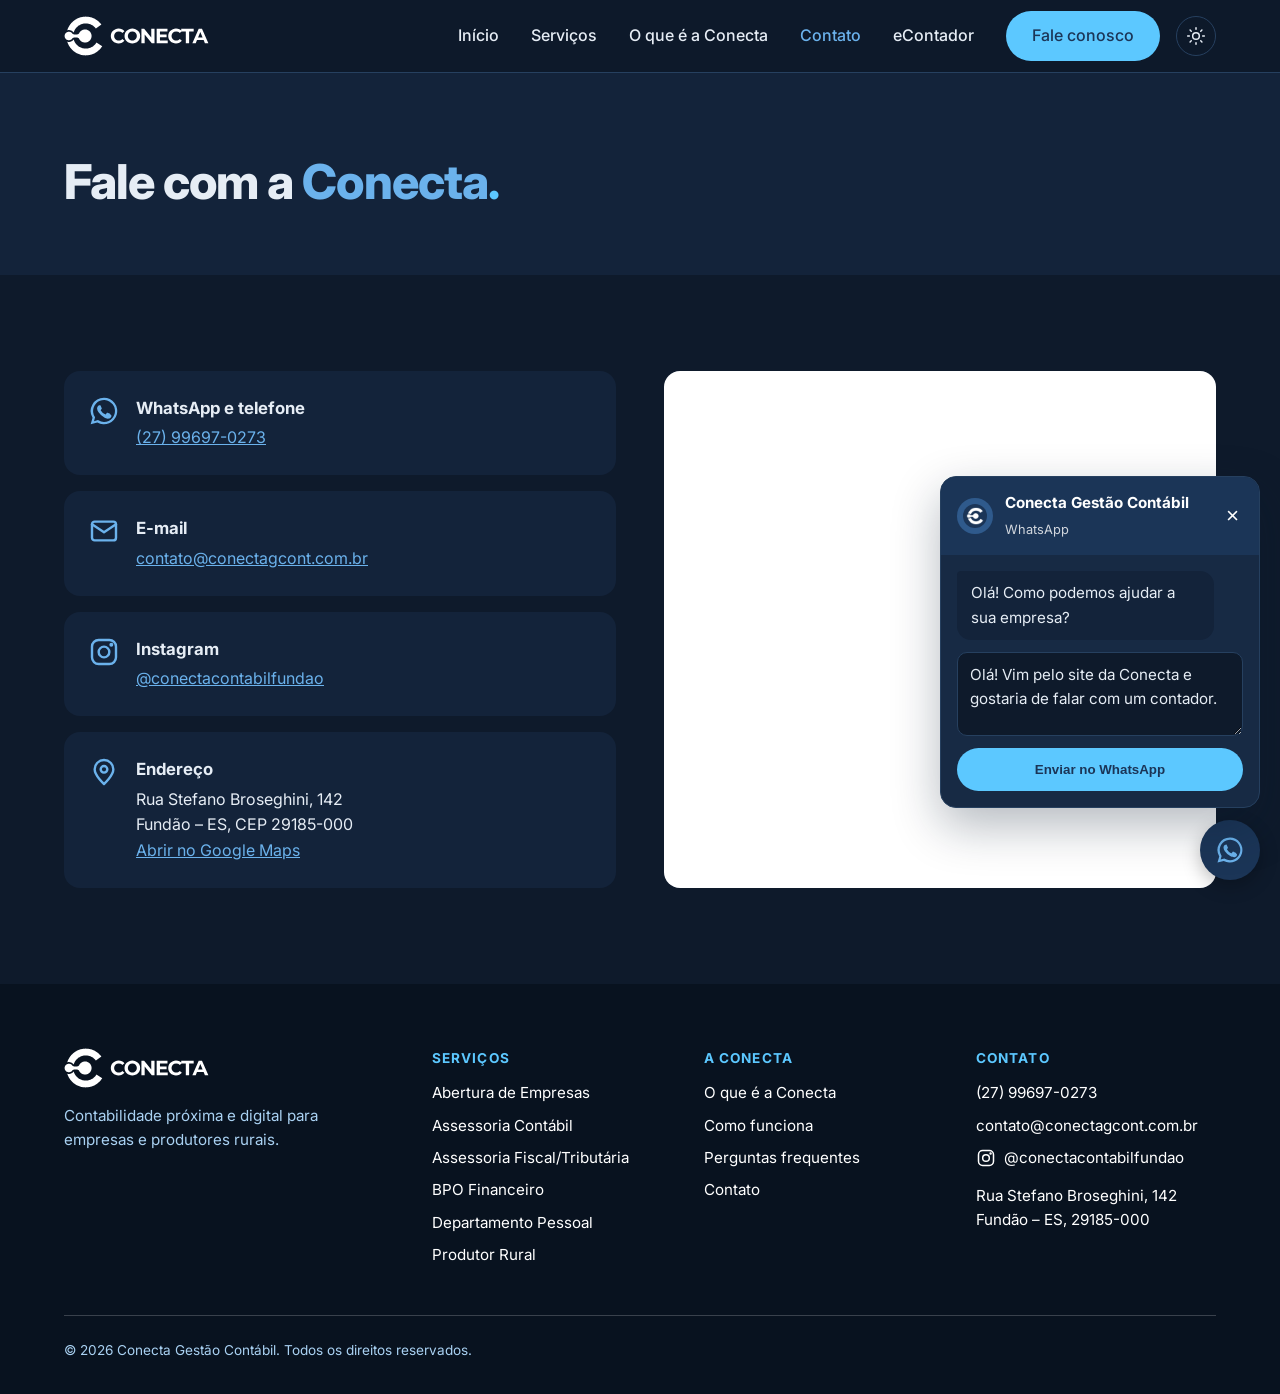
==== pages/contato.html @ bba74569 "Instagram: perfil @conectacontabilfundao Co-Authored-By: Claude Opus 5.5 (1M context) <noreply@anthr" ====
<!DOCTYPE html>
<html lang="pt-BR" data-tema="escuro">
<head>
  <meta charset="UTF-8">
  <meta name="viewport" content="width=device-width, initial-scale=1.0">
  <title>Contato | Conecta Gestão Contábil</title>
  <meta name="description" content="Entre em contato com a Conecta por WhatsApp, e-mail ou visite nosso escritório em Fundão (ES).">
  <script>
    // O site abre no modo escuro, a não ser que a pessoa tenha escolhido o claro
    try {
      var tema = localStorage.getItem("tema");
      if (tema) document.documentElement.dataset.tema = tema;
    } catch (e) {}
  </script>
  <link rel="preconnect" href="https://fonts.googleapis.com">
  <link rel="preconnect" href="https://fonts.gstatic.com" crossorigin>
  <link href="https://fonts.googleapis.com/css2?family=Inter:wght@400;500;600;700;800&display=swap" rel="stylesheet">
  <link rel="icon" type="image/png" href="../assets/img/favicon.png">
  <link rel="stylesheet" href="../assets/css/style.css">
</head>
<body>
  <header class="cabecalho">
    <div class="container">
      <a class="logo" href="../index.html"><img src="../assets/img/logo-horizontal-azul.svg" alt="Conecta Gestão Contábil" width="145" height="40"></a>
      <nav aria-label="Menu principal">
        <button class="tema-botao" type="button" aria-label="Ativar modo noturno">
          <svg class="lua" viewBox="0 0 24 24" fill="none" stroke="currentColor" stroke-width="1.8" stroke-linecap="round" stroke-linejoin="round" aria-hidden="true"><path d="M21 12.8A9 9 0 1 1 11.2 3a7 7 0 0 0 9.8 9.8z"/></svg>
          <svg class="sol" viewBox="0 0 24 24" fill="none" stroke="currentColor" stroke-width="1.8" stroke-linecap="round" stroke-linejoin="round" aria-hidden="true"><circle cx="12" cy="12" r="4"/><path d="M12 2v2M12 20v2M4.9 4.9l1.4 1.4M17.7 17.7l1.4 1.4M2 12h2M20 12h2M4.9 19.1l1.4-1.4M17.7 6.3l1.4-1.4"/></svg>
        </button>
        <button class="menu-botao" aria-label="Abrir menu" aria-expanded="false">&#9776;</button>
        <ul class="menu">
          <li><a href="../index.html">Início</a></li>
          <li><a href="../pages/servicos.html">Serviços</a></li>
          <li><a href="../pages/sobre.html">O que é a Conecta</a></li>
          <li><a href="../pages/contato.html" aria-current="page">Contato</a></li>
          <li><a href="https://econtador.alterdata.com.br/" target="_blank" rel="noopener">eContador</a></li>
          <li><a class="botao botao-primario" href="https://wa.me/5527996970273" target="_blank" rel="noopener">Fale conosco</a></li>
        </ul>
      </nav>
    </div>
  </header>

  <main>
    <section class="topo">
      <div class="container">
        <h1 class="titulo">Fale com a <span>Conecta</span></h1>
      </div>
    </section>

    <section class="secao">
      <div class="container contato-grade">
        <div class="contato-lista">
          <div class="contato-item">
            <svg class="icone" viewBox="0 0 24 24" fill="currentColor" aria-hidden="true"><path d="M12 2a10 10 0 0 0-8.6 15.1L2 22l5-1.3A10 10 0 1 0 12 2zm0 18.2a8.2 8.2 0 0 1-4.2-1.2l-.3-.2-3 .8.8-2.9-.2-.3A8.2 8.2 0 1 1 12 20.2zm4.5-6.1c-.2-.1-1.5-.7-1.7-.8-.2-.1-.4-.1-.6.1l-.8 1c-.1.2-.3.2-.5.1a6.7 6.7 0 0 1-3.3-2.9c-.2-.4.2-.4.7-1.3.1-.2 0-.3 0-.4l-.8-1.8c-.2-.5-.4-.4-.6-.4h-.5a1 1 0 0 0-.7.3 3 3 0 0 0-.9 2.2 5.2 5.2 0 0 0 1.1 2.8 11.9 11.9 0 0 0 4.6 4c1.7.7 2.4.8 3.2.7.5-.1 1.5-.6 1.7-1.2.2-.6.2-1.1.2-1.2-.1-.1-.3-.2-.5-.3z"/></svg>
            <div>
              <h3>WhatsApp e telefone</h3>
              <a href="https://wa.me/5527996970273" target="_blank" rel="noopener">(27) 99697-0273</a>
            </div>
          </div>
          <div class="contato-item">
            <svg class="icone" viewBox="0 0 24 24" fill="none" stroke="currentColor" stroke-width="1.8" stroke-linecap="round" stroke-linejoin="round" aria-hidden="true"><rect x="3" y="5" width="18" height="14" rx="2"/><path d="M3 7l9 6 9-6"/></svg>
            <div>
              <h3>E-mail</h3>
              <a href="mailto:contato@conectagcont.com.br">contato@conectagcont.com.br</a>
            </div>
          </div>
          <div class="contato-item">
            <svg class="icone" viewBox="0 0 24 24" fill="none" stroke="currentColor" stroke-width="1.8" stroke-linecap="round" stroke-linejoin="round" aria-hidden="true"><rect x="3" y="3" width="18" height="18" rx="5"/><circle cx="12" cy="12" r="4"/><circle cx="17.5" cy="6.5" r="0.6" fill="currentColor"/></svg>
            <div>
              <h3>Instagram</h3>
              <a href="https://www.instagram.com/conectacontabilfundao/" target="_blank" rel="noopener">@conectacontabilfundao</a>
            </div>
          </div>
          <div class="contato-item">
            <svg class="icone" viewBox="0 0 24 24" fill="none" stroke="currentColor" stroke-width="1.8" stroke-linecap="round" stroke-linejoin="round" aria-hidden="true"><path d="M12 21s-7-6.2-7-11a7 7 0 0 1 14 0c0 4.8-7 11-7 11z"/><circle cx="12" cy="10" r="2.5"/></svg>
            <div>
              <h3>Endereço</h3>
              <p>Rua Stefano Broseghini, 142<br>Fundão – ES, CEP 29185-000</p>
              <a href="https://maps.app.goo.gl/xSGNAUeT76GwLMH97" target="_blank" rel="noopener">Abrir no Google Maps</a>
            </div>
          </div>
        </div>
        <iframe class="mapa" title="Mapa do escritório da Conecta"
          src="https://www.google.com/maps?q=Rua+Stefano+Broseghini,+142,+Fund%C3%A3o+-+ES,+29185-000&output=embed"
          loading="lazy" referrerpolicy="no-referrer-when-downgrade"></iframe>
      </div>
    </section>
  </main>

  <footer class="rodape">
    <div class="container">
      <div class="rodape-grade">
        <div class="rodape-marca">
          <img src="../assets/img/logo-horizontal.svg" alt="Conecta Gestão Contábil" width="145" height="40">
          <p>Contabilidade próxima e digital para empresas e produtores rurais.</p>
        </div>
        <div>
          <h4>SERVIÇOS</h4>
          <ul>
            <li><a href="../pages/servicos.html#abertura-de-empresas">Abertura de Empresas</a></li>
            <li><a href="../pages/servicos.html#assessoria-contabil">Assessoria Contábil</a></li>
            <li><a href="../pages/servicos.html#assessoria-fiscal-tributaria">Assessoria Fiscal/Tributária</a></li>
            <li><a href="../pages/servicos.html#bpo-financeiro">BPO Financeiro</a></li>
            <li><a href="../pages/servicos.html#departamento-pessoal">Departamento Pessoal</a></li>
            <li><a href="../pages/servicos.html#produtor-rural-pessoa-fisica-e-pessoa-juridica">Produtor Rural</a></li>
          </ul>
        </div>
        <div>
          <h4>A CONECTA</h4>
          <ul>
            <li><a href="../pages/sobre.html">O que é a Conecta</a></li>
            <li><a href="../index.html#como-funciona">Como funciona</a></li>
            <li><a href="../index.html#perguntas">Perguntas frequentes</a></li>
            <li><a href="../pages/contato.html">Contato</a></li>
          </ul>
        </div>
        <div>
          <h4>CONTATO</h4>
          <ul>
            <li><a href="https://wa.me/5527996970273" target="_blank" rel="noopener">(27) 99697-0273</a></li>
            <li><a href="mailto:contato@conectagcont.com.br">contato@conectagcont.com.br</a></li>
            <li><a class="rodape-instagram" href="https://www.instagram.com/conectacontabilfundao/" target="_blank" rel="noopener"><svg viewBox="0 0 24 24" fill="none" stroke="currentColor" stroke-width="1.8" stroke-linecap="round" stroke-linejoin="round" aria-hidden="true"><rect x="3" y="3" width="18" height="18" rx="5"/><circle cx="12" cy="12" r="4"/><circle cx="17.5" cy="6.5" r="0.6" fill="currentColor"/></svg>@conectacontabilfundao</a></li>
            <li>Rua Stefano Broseghini, 142<br>Fundão – ES, 29185-000</li>
          </ul>
        </div>
      </div>
      <p class="rodape-fim">&copy; <span id="ano"></span> Conecta Gestão Contábil. Todos os direitos reservados.</p>
    </div>
  </footer>

  <a class="whatsapp" href="https://wa.me/5527996970273" target="_blank" rel="noopener" aria-label="Falar no WhatsApp"><svg viewBox="0 0 24 24" fill="currentColor" aria-hidden="true"><path d="M12 2a10 10 0 0 0-8.6 15.1L2 22l5-1.3A10 10 0 1 0 12 2zm0 18.2a8.2 8.2 0 0 1-4.2-1.2l-.3-.2-3 .8.8-2.9-.2-.3A8.2 8.2 0 1 1 12 20.2zm4.5-6.1c-.2-.1-1.5-.7-1.7-.8-.2-.1-.4-.1-.6.1l-.8 1c-.1.2-.3.2-.5.1a6.7 6.7 0 0 1-3.3-2.9c-.2-.4.2-.4.7-1.3.1-.2 0-.3 0-.4l-.8-1.8c-.2-.5-.4-.4-.6-.4h-.5a1 1 0 0 0-.7.3 3 3 0 0 0-.9 2.2 5.2 5.2 0 0 0 1.1 2.8 11.9 11.9 0 0 0 4.6 4c1.7.7 2.4.8 3.2.7.5-.1 1.5-.6 1.7-1.2.2-.6.2-1.1.2-1.2-.1-.1-.3-.2-.5-.3z"/></svg></a>
  <script src="../assets/js/main.js"></script>
</body>
</html>
---- assets/css/style.css ----
/* Cores tiradas do logo da Conecta: ver docs/identidade-visual.md */
:root {
  --cor-principal: #2F5A8C;
  --hero-fundo: rgba(27, 53, 87, 0.7);
  --cor-principal-escura: #1B3557;
  --cor-destaque: #3D86C6;
  --cor-vibrante: #5CC8FF;
  --cor-destaque-clara: #A9D1F2;
  --cor-texto: #1F2933;
  --cor-texto-suave: #4A5563;
  --cor-fundo: #FFFFFF;
  --cor-fundo-alt: #F4F7FB;
  --cor-borda: #DCE5EF;
  --cor-superficie: #FFFFFF;
  --cor-cabecalho: rgba(255, 255, 255, 0.96);
  --cor-rodape: #1B3557;
  --cartao-1: linear-gradient(160deg, #EAF3FC, #D6E8F8);
  --cartao-2: linear-gradient(160deg, #DDEBF8, #C7DFF5);
  --cartao-3: linear-gradient(160deg, #CFE3F6, #B6D5F1);
  --tabela-outro-cabeca: #D5DCE6;
  --tabela-outro: #EDF1F6;
  --tabela-outro-borda: #DCE3EC;
  --largura: 1200px;
  --raio: 16px;
  --sombra: 0 8px 24px rgba(27, 53, 87, 0.08);
}

* { box-sizing: border-box; margin: 0; padding: 0; }

body {
  font-family: "Inter", system-ui, sans-serif;
  color: var(--cor-texto);
  background: var(--cor-fundo);
  line-height: 1.6;
}

a { color: var(--cor-principal); }
img { max-width: 100%; display: block; }

.container { max-width: var(--largura); margin: 0 auto; padding: 0 24px; }

/* Títulos com o ponto colorido no final */
.titulo {
  font-size: clamp(1.8rem, 3.5vw, 2.6rem);
  font-weight: 800; line-height: 1.2; letter-spacing: -0.02em;
  color: var(--cor-texto); margin-bottom: 16px;
}
.titulo::after { content: "."; color: var(--cor-vibrante); }
.titulo.sem-ponto::after { content: none; }
.titulo span, .hero h1 span { color: var(--cor-destaque); }
.subtitulo { color: var(--cor-texto-suave); font-size: 1.1rem; max-width: 640px; }
.centro { text-align: center; }
.centro .subtitulo { margin: 0 auto; }

/* Botões em formato de pílula */
.botao {
  display: inline-flex; align-items: center; justify-content: center;
  min-width: 220px; padding: 14px 32px; border-radius: 999px;
  font-weight: 600; text-decoration: none; border: 2px solid transparent;
  transition: transform 0.15s, background 0.15s;
}
.botao:hover { transform: translateY(-2px); }
.botao-primario { background: var(--cor-vibrante); color: var(--cor-principal-escura); }
.botao-primario:hover { background: #8BD8FF; }
.botao-contorno { border-color: var(--cor-principal); color: var(--cor-principal); background: transparent; }
.botao-contorno:hover { background: var(--cor-fundo-alt); }
.botao-branco { background: #fff; color: var(--cor-principal-escura); }
.botoes { display: flex; flex-wrap: wrap; gap: 16px; }
.centro .botoes { justify-content: center; }

/* Cabeçalho */
.cabecalho {
  position: sticky; top: 0; z-index: 10;
  background: var(--cor-cabecalho); border-bottom: 1px solid var(--cor-borda);
}
.cabecalho .container {
  display: flex; align-items: center; justify-content: space-between;
  min-height: 72px; gap: 24px;
}
.logo img { height: 40px; width: auto; }
.menu { display: flex; align-items: center; gap: 32px; list-style: none; }
.menu a { color: var(--cor-principal-escura); text-decoration: none; font-weight: 500; white-space: nowrap; }
.menu a:hover, .menu a[aria-current="page"] { color: var(--cor-destaque); }
.menu .botao { min-width: 0; padding: 10px 24px; }
.cabecalho nav { display: flex; align-items: center; gap: 16px; }
.cabecalho nav .menu { order: 1; }
.tema-botao {
  order: 2; width: 40px; height: 40px; border-radius: 50%; cursor: pointer;
  display: flex; align-items: center; justify-content: center;
  background: transparent; border: 1px solid var(--cor-borda); color: var(--cor-principal-escura);
}
.tema-botao:hover { background: var(--cor-fundo-alt); }
.tema-botao svg { width: 20px; height: 20px; }
.tema-botao .sol { display: none; }
.menu-botao {
  order: 3;
  display: none; background: none; border: 0; color: var(--cor-principal);
  font-size: 1.8rem; cursor: pointer;
}

/* Hero da página inicial: faixa de circuito de borda a borda, com o logo à direita */
.hero {
  display: grid; grid-template-columns: 1.4fr 0.6fr; align-items: center;
  color: #fff;
  background:
    linear-gradient(180deg, rgba(0, 0, 0, 0) 70%, var(--hero-fundo) 100%),
    linear-gradient(90deg, rgba(20, 40, 66, 0.85) 0%, rgba(20, 40, 66, 0.6) 55%, rgba(20, 40, 66, 0.35) 100%),
    url("../img/circuito.svg") center / cover, #2F5A8C;
}
.hero-texto { padding: 48px 48px 64px max(24px, calc((100vw - var(--largura)) / 2 + 24px)); }
.hero h1 {
  font-size: clamp(2rem, 4vw, 3rem); font-weight: 800;
  line-height: 1.12; letter-spacing: -0.03em; margin-bottom: 20px;
}
.hero h1 span { color: #8FD3FF; }
.hero h1::after { content: "."; color: var(--cor-vibrante); }
.hero-texto > p { font-size: 1.15rem; color: rgba(255, 255, 255, 0.85); max-width: 540px; margin-bottom: 28px; }
.hero .botao-contorno, [data-tema="escuro"] .hero .botao-contorno { border-color: #fff; color: #fff; }
.hero .botao-contorno:hover { background: rgba(255, 255, 255, 0.12); }
.hero-painel { display: flex; align-items: center; justify-content: center; padding: 48px 24px; }
.hero-painel img { width: 250px; height: auto; filter: drop-shadow(0 8px 24px rgba(10, 25, 45, 0.45)); }

/* Seções */
.secao { padding: 96px 0; }
.secao-alt { background: var(--cor-fundo-alt); }
.secao-cabeca { margin-bottom: 48px; }

/* Topo das páginas internas */
.topo { padding: 80px 0 48px; background: var(--cor-fundo-alt); }
.topo .titulo { font-size: clamp(2rem, 4vw, 3rem); }
.topo-texto { padding-bottom: 56px; }
.topo .texto { margin-top: 24px; }

/* Cartões de serviço */
.cartoes { display: grid; gap: 24px; grid-template-columns: repeat(auto-fit, minmax(300px, 1fr)); }
.cartoes.duas-colunas { grid-template-columns: repeat(2, 1fr); }
.topo-texto + .secao { padding-top: 56px; }
.cartao {
  display: flex; flex-direction: column; gap: 12px;
  padding: 32px; border-radius: var(--raio);
  background: var(--cartao-1);
}
.cartoes .cartao:nth-child(3n+2) { background: var(--cartao-2); }
.cartoes .cartao:nth-child(3n) { background: var(--cartao-3); }
.cartao-cabeca { display: flex; align-items: center; gap: 12px; }
.cartao h3 { font-size: 1.3rem; font-weight: 700; color: var(--cor-texto); line-height: 1.3; }
.cartao p { color: var(--cor-texto-suave); }
.cartao ul { padding-left: 20px; color: var(--cor-texto-suave); font-size: 0.95rem; }
.cartao li + li { margin-top: 4px; }
.cartao .link { margin-top: auto; font-weight: 600; text-decoration: none; }
.cartao .link::after { content: " ›"; }
.icone { width: 32px; height: 32px; flex-shrink: 0; color: var(--cor-principal); }

/* Carrossel de serviços: uma linha, passando com as setas */
.carrossel { position: relative; }
.carrossel .carrossel-trilho {
  display: flex; gap: 24px; overflow-x: auto; scroll-snap-type: x mandatory;
  scroll-behavior: smooth; scrollbar-width: none; padding: 8px 4px 16px;
}
.carrossel-trilho::-webkit-scrollbar { display: none; }
.carrossel-trilho .cartao { flex: 0 0 calc((100% - 48px) / 3); scroll-snap-align: start; }
.carrossel-seta {
  position: absolute; top: 50%; transform: translateY(-50%); z-index: 2;
  width: 48px; height: 48px; border-radius: 50%; border: 0; cursor: pointer;
  background: var(--cor-superficie); color: var(--cor-principal); font-size: 2rem; line-height: 1;
  box-shadow: 0 4px 16px rgba(27, 53, 87, 0.2);
  display: flex; align-items: center; justify-content: center; padding-bottom: 4px;
}
.carrossel-seta:hover { background: var(--cor-principal); color: #fff; }
.carrossel-seta:disabled { opacity: 0; pointer-events: none; }
.carrossel-seta.anterior { left: -24px; }
.carrossel-seta.proximo { right: -24px; }

/* Passos */
.passos { display: grid; gap: 24px; grid-template-columns: repeat(auto-fit, minmax(260px, 1fr)); counter-reset: passo; }
.passo {
  background: var(--cor-superficie); border: 1px solid var(--cor-borda); border-radius: var(--raio);
  padding: 32px; box-shadow: var(--sombra);
}
.passo::before {
  counter-increment: passo; content: counter(passo);
  display: inline-flex; align-items: center; justify-content: center;
  width: 44px; height: 44px; border-radius: 50%; margin-bottom: 16px;
  background: var(--cor-principal); color: #fff; font-weight: 800;
}
.passo h3 { font-size: 1.2rem; margin-bottom: 8px; }
.passo p { color: var(--cor-texto-suave); }

/* Comparativo */
.comparativo { display: grid; grid-template-columns: 0.8fr 1.2fr; gap: 48px; align-items: center; }
.tabela { width: 100%; border-collapse: separate; border-spacing: 0; border-radius: 12px; overflow: hidden; }
.tabela th, .tabela td { padding: 16px; text-align: center; border-bottom: 1px solid rgba(255, 255, 255, 0.25); }
.tabela th { font-size: 1.2rem; }
.tabela th:first-child { background: var(--cor-principal-escura); color: #fff; }
.tabela td:first-child { background: var(--cor-principal); color: #fff; }
.tabela th:last-child { background: var(--tabela-outro-cabeca); color: var(--cor-texto); }
.tabela td:last-child { background: var(--tabela-outro); color: var(--cor-texto-suave); border-bottom-color: var(--tabela-outro-borda); }

/* Perguntas frequentes */
.faq { display: grid; grid-template-columns: 0.8fr 1.2fr; align-items: center; }
.faq-painel {
  min-height: 480px; border-radius: var(--raio);
  display: flex; align-items: center; justify-content: center;
  background:
    linear-gradient(200deg, rgba(47, 90, 140, 0.55), rgba(27, 53, 87, 0.95)),
    url("../img/circuito.svg") center / cover;
}
.faq-painel img { width: 200px; height: auto; }
.faq-caixa {
  background: var(--cor-superficie); border-radius: var(--raio); box-shadow: 0 12px 40px rgba(27, 53, 87, 0.14);
  padding: 40px; margin-left: -48px; position: relative;
}
.faq details { border-bottom: 1px solid var(--cor-borda); }
.faq summary {
  list-style: none; cursor: pointer; padding: 18px 32px 18px 0; position: relative;
  font-weight: 600;
}
.faq summary::-webkit-details-marker { display: none; }
.faq summary::after {
  content: ""; position: absolute; right: 4px; top: 50%; width: 8px; height: 8px;
  border-right: 2px solid currentColor; border-bottom: 2px solid currentColor;
  transform: translateY(-70%) rotate(45deg); transition: transform 0.2s;
}
.faq details[open] summary::after { transform: translateY(-30%) rotate(-135deg); }
.faq details p { padding-bottom: 18px; color: var(--cor-texto-suave); }

/* Faixa de chamada */
.chamada {
  background: linear-gradient(120deg, var(--cor-principal), var(--cor-principal-escura));
  color: #fff; border-radius: 24px; padding: 64px 48px; text-align: center;
}
.chamada .titulo { color: #fff; }
.chamada .botoes { justify-content: center; }
.chamada p { color: var(--cor-destaque-clara); margin-bottom: 32px; font-size: 1.1rem; }
.chamada-instagram {
  display: inline-flex; align-items: center; gap: 8px; margin-top: 28px;
  color: #fff; font-weight: 600; text-decoration: none; opacity: 0.9;
}
.chamada-instagram:hover { opacity: 1; text-decoration: underline; }
.chamada-instagram svg, .rodape-instagram svg { width: 20px; height: 20px; flex: none; }
.rodape-instagram { display: inline-flex; align-items: center; gap: 8px; }

/* Contato */
.contato-grade { display: grid; grid-template-columns: 1fr 1fr; gap: 48px; align-items: start; }
.contato-lista { display: grid; gap: 16px; }
.contato-item {
  display: flex; gap: 16px; align-items: flex-start;
  padding: 24px; border-radius: var(--raio); background: var(--cor-fundo-alt);
}
.contato-item h3 { font-size: 1.05rem; margin-bottom: 4px; }
.mapa { width: 100%; height: 100%; min-height: 420px; border: 0; border-radius: var(--raio); background: var(--cor-fundo-alt); }

.texto p { max-width: 760px; }
.texto p + p { margin-top: 16px; }
.texto p { font-size: 1.1rem; color: var(--cor-texto-suave); }

/* Rodapé */
.rodape { background: var(--cor-rodape); color: #fff; padding: 64px 0 32px; font-size: 0.95rem; }
.rodape-grade { display: grid; grid-template-columns: 1.4fr 1fr 1fr 1fr; gap: 32px; }
.rodape-marca img { height: 40px; width: auto; margin-bottom: 16px; }
.rodape-marca p { color: var(--cor-destaque-clara); max-width: 280px; }
.rodape h4 { color: var(--cor-vibrante); font-size: 0.85rem; letter-spacing: 0.08em; margin-bottom: 12px; }
.rodape ul { list-style: none; display: grid; gap: 8px; }
.rodape a { color: #fff; text-decoration: none; }
.rodape a:hover { color: var(--cor-vibrante); }
.rodape-fim { border-top: 1px solid rgba(255, 255, 255, 0.2); margin-top: 48px; padding-top: 24px; color: var(--cor-destaque-clara); font-size: 0.85rem; }

/* Botão flutuante de WhatsApp */
.whatsapp {
  position: fixed; right: 20px; bottom: 20px; z-index: 20;
  width: 60px; height: 60px; border-radius: 50%;
  display: flex; align-items: center; justify-content: center;
  background: var(--cor-principal-escura); color: #fff;
  box-shadow: 0 6px 18px rgba(0, 0, 0, 0.25);
}
.whatsapp svg { width: 30px; height: 30px; }

/* Modo noturno: mesmas cores da Conecta em versão escura */
[data-tema="escuro"] {
  --hero-fundo: #0E1A2B;
  --cor-texto: #E6EDF5;
  --cor-texto-suave: #A9B8CA;
  --cor-fundo: #0E1A2B;
  --cor-fundo-alt: #13233A;
  --cor-borda: #26405F;
  --cor-superficie: #172A44;
  --cor-cabecalho: rgba(14, 26, 43, 0.96);
  --cor-rodape: #08121F;
  --cor-destaque: #6BB2EC;
  --cartao-1: linear-gradient(160deg, #172C47, #1B3555);
  --cartao-2: linear-gradient(160deg, #1A3251, #1E3B5E);
  --cartao-3: linear-gradient(160deg, #1D3858, #224268);
  --tabela-outro-cabeca: #22364F;
  --tabela-outro: #182A41;
  --tabela-outro-borda: #26405F;
  --sombra: 0 8px 24px rgba(0, 0, 0, 0.35);
  color-scheme: dark;
}
[data-tema="escuro"] a,
[data-tema="escuro"] .icone,
[data-tema="escuro"] .menu a:hover,
[data-tema="escuro"] .menu a[aria-current="page"],
[data-tema="escuro"] .carrossel-seta { color: var(--cor-destaque); }
[data-tema="escuro"] .menu a,
[data-tema="escuro"] .tema-botao,
[data-tema="escuro"] .menu-botao { color: var(--cor-texto); }
[data-tema="escuro"] .menu a.botao-primario,
[data-tema="escuro"] a.botao-primario,
[data-tema="escuro"] a.botao-branco { color: var(--cor-principal-escura); }
[data-tema="escuro"] .botao-contorno { border-color: var(--cor-destaque); color: var(--cor-destaque); }
[data-tema="escuro"] .rodape a,
[data-tema="escuro"] .carrossel-seta:hover { color: #fff; }
[data-tema="escuro"] .rodape a:hover { color: var(--cor-vibrante); }
[data-tema="escuro"] .logo img { filter: brightness(0) invert(1); }
[data-tema="escuro"] .faq-caixa { box-shadow: 0 12px 40px rgba(0, 0, 0, 0.4); }
[data-tema="escuro"] .tema-botao .lua { display: none; }
[data-tema="escuro"] .tema-botao .sol { display: block; }

/* Menu recolhido (☰) em telas até 1024px */
@media (max-width: 1024px) {
  .menu-botao { display: block; }
  .menu {
    display: none; position: absolute; top: 72px; left: 0; right: 0;
    flex-direction: column; align-items: stretch; gap: 0;
    background: var(--cor-fundo); border-bottom: 1px solid var(--cor-borda); padding: 8px 0 16px;
  }
  .menu.aberto { display: flex; }
  .menu a { display: block; padding: 12px 24px; }
  .menu .botao { margin: 8px 24px 0; width: auto; text-align: center; }
}

/* Tablet */
@media (max-width: 960px) {
  .hero, .comparativo, .faq, .contato-grade { grid-template-columns: 1fr; }
  .hero-texto { padding: 24px 24px 56px; }
  .hero { background: linear-gradient(180deg, rgba(0, 0, 0, 0) 80%, var(--hero-fundo) 100%), linear-gradient(180deg, rgba(20, 40, 66, 0.8), rgba(20, 40, 66, 0.6)), url("../img/circuito.svg") center / cover, #2F5A8C; }
  .hero-painel { order: -1; padding: 32px 24px 0; }
  .faq-painel { display: none; }
  .faq-caixa { margin: 0; padding: 28px; }
  .rodape-grade { grid-template-columns: 1fr 1fr; }
  .carrossel-trilho .cartao { flex-basis: calc((100% - 24px) / 2); }
}

/* Celular */
@media (max-width: 720px) {
  .secao { padding: 64px 0; }
  .botao { width: 100%; }
  .hero-painel img { width: 180px; }
  .tabela th, .tabela td { padding: 12px 8px; font-size: 0.9rem; }
  .chamada { padding: 48px 24px; }
  .rodape-grade { grid-template-columns: 1fr; }
  .carrossel-trilho .cartao { flex-basis: 85%; }
  .cartoes.duas-colunas { grid-template-columns: 1fr; }
  .carrossel-seta { width: 40px; height: 40px; font-size: 1.6rem; }
  .carrossel-seta.anterior { left: -8px; }
  .carrossel-seta.proximo { right: -8px; }
}

/* Animações
   O JS (main.js) marca o <html> com a classe "animar" e os blocos com
   "revelar". Sem JS, nada fica escondido. */
html { scroll-behavior: smooth; }
body, .cabecalho, .rodape, .topo, .secao-alt, .cartao, .passo, .faq-caixa, .tabela td, .tabela th {
  transition: background-color 0.4s ease, color 0.4s ease, border-color 0.4s ease;
}
.cabecalho { transition: background-color 0.4s ease, box-shadow 0.3s ease; }
.cabecalho.rolado { box-shadow: 0 6px 24px rgba(10, 25, 45, 0.18); }

/* Blocos que surgem ao rolar a página */
.animar .revelar {
  opacity: 0; transform: translateY(28px);
  transition: opacity 0.7s ease, transform 0.7s cubic-bezier(0.2, 0.7, 0.2, 1);
  transition-delay: var(--atraso, 0s);
}
.animar .revelar.visivel { opacity: 1; transform: none; }

/* Entrada do topo da página inicial */
@keyframes surgir { from { opacity: 0; transform: translateY(24px); } to { opacity: 1; transform: none; } }
@keyframes flutuar { 0%, 100% { transform: translateY(0); } 50% { transform: translateY(-10px); } }
.hero-texto > * { animation: surgir 0.8s cubic-bezier(0.2, 0.7, 0.2, 1) both; }
.hero-texto > :nth-child(2) { animation-delay: 0.15s; }
.hero-texto > :nth-child(3) { animation-delay: 0.3s; }
.hero-painel { animation: surgir 1s 0.2s cubic-bezier(0.2, 0.7, 0.2, 1) both; }
.hero-painel img { animation: flutuar 6s ease-in-out 1.2s infinite; }

/* Cartões e passos sobem um pouco ao passar o mouse */
.cartao, .passo { transition: transform 0.3s ease, box-shadow 0.3s ease, opacity 0.7s ease, background-color 0.4s ease; }
.cartao:hover, .passo:hover { transform: translateY(-4px); box-shadow: 0 14px 32px rgba(10, 25, 45, 0.18); }
.whatsapp { transition: transform 0.2s ease; }
.whatsapp:hover { transform: scale(1.08); }

.sr-only { position: absolute; width: 1px; height: 1px; overflow: hidden; clip: rect(0 0 0 0); white-space: nowrap; }

/* Balão do WhatsApp: abre ao chegar no fim da página (ou ao tocar no botão) */
.whatsapp-balao {
  position: fixed; right: 20px; bottom: 92px; z-index: 21;
  width: min(320px, calc(100vw - 40px));
  background: var(--cor-superficie); color: var(--cor-texto);
  border: 1px solid var(--cor-borda); border-radius: var(--raio);
  box-shadow: 0 18px 48px rgba(10, 25, 45, 0.3); overflow: hidden;
  opacity: 0; transform: translateY(16px) scale(0.96); transform-origin: bottom right;
  visibility: hidden; pointer-events: none;
  transition: opacity 0.3s ease, transform 0.3s cubic-bezier(0.2, 0.7, 0.2, 1), visibility 0.3s;
}
.whatsapp-balao.aberto { opacity: 1; transform: none; visibility: visible; pointer-events: auto; }
.whatsapp-balao-topo {
  display: flex; align-items: center; gap: 12px; padding: 14px 16px;
  background: var(--cor-principal-escura); color: #fff;
}
.whatsapp-balao-topo img { width: 36px; height: 36px; border-radius: 50%; background: var(--cor-principal); padding: 6px; }
.whatsapp-balao-topo strong { display: block; font-size: 0.95rem; }
.whatsapp-balao-topo span { font-size: 0.8rem; opacity: 0.8; }
.whatsapp-balao-fechar {
  margin-left: auto; background: none; border: 0; color: #fff;
  font-size: 1.4rem; line-height: 1; cursor: pointer; padding: 4px;
}
.whatsapp-balao form { padding: 16px; display: flex; flex-direction: column; gap: 12px; }
.whatsapp-balao-fala {
  align-self: flex-start; max-width: 90%; padding: 10px 14px; font-size: 0.95rem;
  background: var(--cor-fundo-alt); border-radius: 4px 14px 14px 14px;
}
.whatsapp-balao textarea {
  width: 100%; min-height: 84px; resize: vertical; padding: 10px 12px;
  font: inherit; font-size: 0.95rem; color: var(--cor-texto);
  background: var(--cor-fundo); border: 1px solid var(--cor-borda); border-radius: 10px;
}
.whatsapp-balao textarea:focus { outline: 2px solid var(--cor-vibrante); outline-offset: 1px; }
.whatsapp-balao .botao { min-width: 0; width: 100%; padding: 12px 20px; }

/* Quem pede menos movimento no sistema não vê animações */
@media (prefers-reduced-motion: reduce) {
  html { scroll-behavior: auto; }
  *, *::before, *::after { animation: none !important; transition: none !important; }
  .animar .revelar { opacity: 1; transform: none; }
}
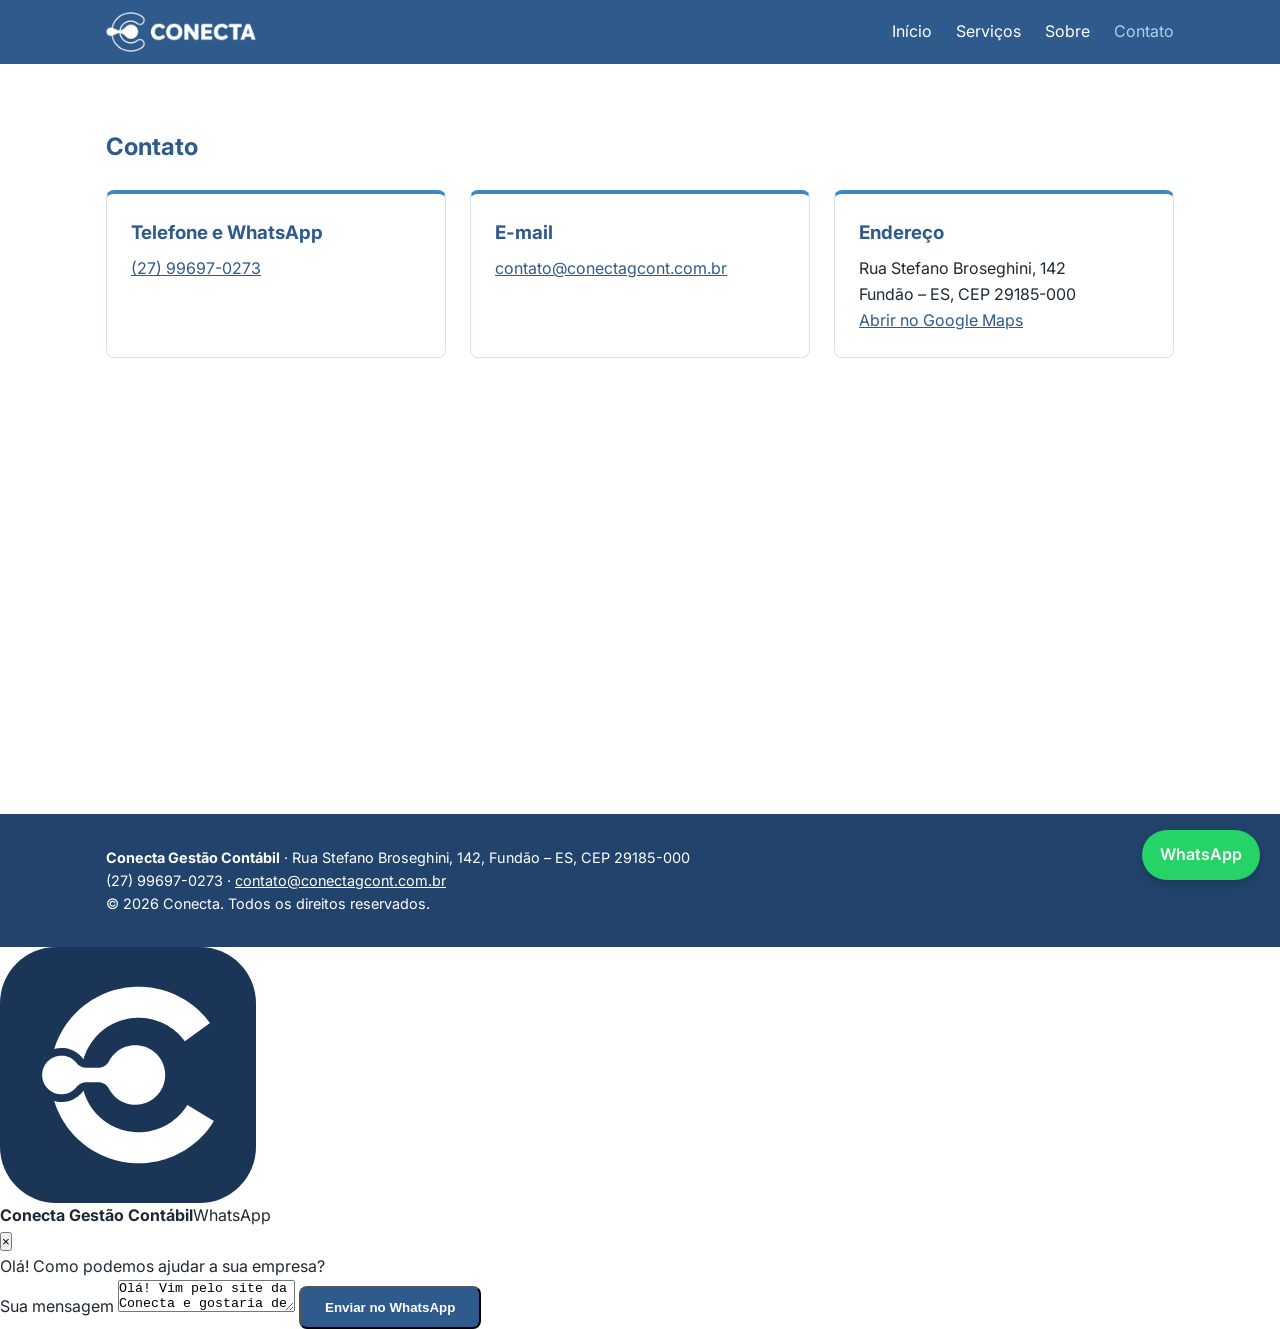
==== commit 8d6a731c: "Merge pull request #3 from ArthPomz/fix/logo-cabecalho Logo do cabeçalho sem "Gestão Contábil"" ====
--- a/pages/contato.html
+++ b/pages/contato.html
@@ -1,84 +1,50 @@
 <!DOCTYPE html>
-<html lang="pt-BR" data-tema="escuro">
+<html lang="pt-BR">
 <head>
   <meta charset="UTF-8">
   <meta name="viewport" content="width=device-width, initial-scale=1.0">
   <title>Contato | Conecta Gestão Contábil</title>
   <meta name="description" content="Entre em contato com a Conecta por WhatsApp, e-mail ou visite nosso escritório em Fundão (ES).">
-  <script>
-    // O site abre no modo escuro, a não ser que a pessoa tenha escolhido o claro
-    try {
-      var tema = localStorage.getItem("tema");
-      if (tema) document.documentElement.dataset.tema = tema;
-    } catch (e) {}
-  </script>
   <link rel="preconnect" href="https://fonts.googleapis.com">
   <link rel="preconnect" href="https://fonts.gstatic.com" crossorigin>
-  <link href="https://fonts.googleapis.com/css2?family=Inter:wght@400;500;600;700;800&display=swap" rel="stylesheet">
+  <link href="https://fonts.googleapis.com/css2?family=Inter:wght@400;600;700&display=swap" rel="stylesheet">
   <link rel="icon" type="image/png" href="../assets/img/favicon.png">
   <link rel="stylesheet" href="../assets/css/style.css">
 </head>
 <body>
   <header class="cabecalho">
     <div class="container">
-      <a class="logo" href="../index.html"><img src="../assets/img/logo-horizontal-azul.svg" alt="Conecta Gestão Contábil" width="145" height="40"></a>
+      <a class="logo" href="../index.html"><img src="../assets/img/logo-horizontal.png" alt="Conecta Gestão Contábil" width="150" height="40"></a>
       <nav aria-label="Menu principal">
-        <button class="tema-botao" type="button" aria-label="Ativar modo noturno">
-          <svg class="lua" viewBox="0 0 24 24" fill="none" stroke="currentColor" stroke-width="1.8" stroke-linecap="round" stroke-linejoin="round" aria-hidden="true"><path d="M21 12.8A9 9 0 1 1 11.2 3a7 7 0 0 0 9.8 9.8z"/></svg>
-          <svg class="sol" viewBox="0 0 24 24" fill="none" stroke="currentColor" stroke-width="1.8" stroke-linecap="round" stroke-linejoin="round" aria-hidden="true"><circle cx="12" cy="12" r="4"/><path d="M12 2v2M12 20v2M4.9 4.9l1.4 1.4M17.7 17.7l1.4 1.4M2 12h2M20 12h2M4.9 19.1l1.4-1.4M17.7 6.3l1.4-1.4"/></svg>
-        </button>
         <button class="menu-botao" aria-label="Abrir menu" aria-expanded="false">&#9776;</button>
         <ul class="menu">
           <li><a href="../index.html">Início</a></li>
           <li><a href="../pages/servicos.html">Serviços</a></li>
-          <li><a href="../pages/sobre.html">O que é a Conecta</a></li>
+          <li><a href="../pages/sobre.html">Sobre</a></li>
           <li><a href="../pages/contato.html" aria-current="page">Contato</a></li>
-          <li><a href="https://econtador.alterdata.com.br/" target="_blank" rel="noopener">eContador</a></li>
-          <li><a class="botao botao-primario" href="https://wa.me/5527996970273" target="_blank" rel="noopener">Fale conosco</a></li>
         </ul>
       </nav>
     </div>
   </header>
 
   <main>
-    <section class="topo">
+    <section class="secao">
       <div class="container">
-        <h1 class="titulo">Fale com a <span>Conecta</span></h1>
-      </div>
-    </section>
-
-    <section class="secao">
-      <div class="container contato-grade">
-        <div class="contato-lista">
-          <div class="contato-item">
-            <svg class="icone" viewBox="0 0 24 24" fill="currentColor" aria-hidden="true"><path d="M12 2a10 10 0 0 0-8.6 15.1L2 22l5-1.3A10 10 0 1 0 12 2zm0 18.2a8.2 8.2 0 0 1-4.2-1.2l-.3-.2-3 .8.8-2.9-.2-.3A8.2 8.2 0 1 1 12 20.2zm4.5-6.1c-.2-.1-1.5-.7-1.7-.8-.2-.1-.4-.1-.6.1l-.8 1c-.1.2-.3.2-.5.1a6.7 6.7 0 0 1-3.3-2.9c-.2-.4.2-.4.7-1.3.1-.2 0-.3 0-.4l-.8-1.8c-.2-.5-.4-.4-.6-.4h-.5a1 1 0 0 0-.7.3 3 3 0 0 0-.9 2.2 5.2 5.2 0 0 0 1.1 2.8 11.9 11.9 0 0 0 4.6 4c1.7.7 2.4.8 3.2.7.5-.1 1.5-.6 1.7-1.2.2-.6.2-1.1.2-1.2-.1-.1-.3-.2-.5-.3z"/></svg>
-            <div>
-              <h3>WhatsApp e telefone</h3>
-              <a href="https://wa.me/5527996970273" target="_blank" rel="noopener">(27) 99697-0273</a>
-            </div>
-          </div>
-          <div class="contato-item">
-            <svg class="icone" viewBox="0 0 24 24" fill="none" stroke="currentColor" stroke-width="1.8" stroke-linecap="round" stroke-linejoin="round" aria-hidden="true"><rect x="3" y="5" width="18" height="14" rx="2"/><path d="M3 7l9 6 9-6"/></svg>
-            <div>
-              <h3>E-mail</h3>
-              <a href="mailto:contato@conectagcont.com.br">contato@conectagcont.com.br</a>
-            </div>
-          </div>
-          <div class="contato-item">
-            <svg class="icone" viewBox="0 0 24 24" fill="none" stroke="currentColor" stroke-width="1.8" stroke-linecap="round" stroke-linejoin="round" aria-hidden="true"><rect x="3" y="3" width="18" height="18" rx="5"/><circle cx="12" cy="12" r="4"/><circle cx="17.5" cy="6.5" r="0.6" fill="currentColor"/></svg>
-            <div>
-              <h3>Instagram</h3>
-              <a href="https://www.instagram.com/conectacontabilfundao/" target="_blank" rel="noopener">@conectacontabilfundao</a>
-            </div>
-          </div>
-          <div class="contato-item">
-            <svg class="icone" viewBox="0 0 24 24" fill="none" stroke="currentColor" stroke-width="1.8" stroke-linecap="round" stroke-linejoin="round" aria-hidden="true"><path d="M12 21s-7-6.2-7-11a7 7 0 0 1 14 0c0 4.8-7 11-7 11z"/><circle cx="12" cy="10" r="2.5"/></svg>
-            <div>
-              <h3>Endereço</h3>
-              <p>Rua Stefano Broseghini, 142<br>Fundão – ES, CEP 29185-000</p>
-              <a href="https://maps.app.goo.gl/xSGNAUeT76GwLMH97" target="_blank" rel="noopener">Abrir no Google Maps</a>
-            </div>
-          </div>
+        <h1>Contato</h1>
+        <div class="cartoes" style="margin:24px 0">
+          <article class="cartao">
+            <h3>Telefone e WhatsApp</h3>
+            <p><a href="https://wa.me/5527996970273" target="_blank" rel="noopener">(27) 99697-0273</a></p>
+          </article>
+          <article class="cartao">
+            <h3>E-mail</h3>
+            <p><a href="mailto:contato@conectagcont.com.br">contato@conectagcont.com.br</a></p>
+          </article>
+          <article class="cartao">
+            <h3>Endereço</h3>
+            <p>Rua Stefano Broseghini, 142<br>Fundão – ES, CEP 29185-000</p>
+            <p><a href="https://maps.app.goo.gl/xSGNAUeT76GwLMH97" target="_blank" rel="noopener">Abrir no Google Maps</a></p>
+          </article>
         </div>
         <iframe class="mapa" title="Mapa do escritório da Conecta"
           src="https://www.google.com/maps?q=Rua+Stefano+Broseghini,+142,+Fund%C3%A3o+-+ES,+29185-000&output=embed"
@@ -89,46 +55,13 @@
 
   <footer class="rodape">
     <div class="container">
-      <div class="rodape-grade">
-        <div class="rodape-marca">
-          <img src="../assets/img/logo-horizontal.svg" alt="Conecta Gestão Contábil" width="145" height="40">
-          <p>Contabilidade próxima e digital para empresas e produtores rurais.</p>
-        </div>
-        <div>
-          <h4>SERVIÇOS</h4>
-          <ul>
-            <li><a href="../pages/servicos.html#abertura-de-empresas">Abertura de Empresas</a></li>
-            <li><a href="../pages/servicos.html#assessoria-contabil">Assessoria Contábil</a></li>
-            <li><a href="../pages/servicos.html#assessoria-fiscal-tributaria">Assessoria Fiscal/Tributária</a></li>
-            <li><a href="../pages/servicos.html#bpo-financeiro">BPO Financeiro</a></li>
-            <li><a href="../pages/servicos.html#departamento-pessoal">Departamento Pessoal</a></li>
-            <li><a href="../pages/servicos.html#produtor-rural-pessoa-fisica-e-pessoa-juridica">Produtor Rural</a></li>
-          </ul>
-        </div>
-        <div>
-          <h4>A CONECTA</h4>
-          <ul>
-            <li><a href="../pages/sobre.html">O que é a Conecta</a></li>
-            <li><a href="../index.html#como-funciona">Como funciona</a></li>
-            <li><a href="../index.html#perguntas">Perguntas frequentes</a></li>
-            <li><a href="../pages/contato.html">Contato</a></li>
-          </ul>
-        </div>
-        <div>
-          <h4>CONTATO</h4>
-          <ul>
-            <li><a href="https://wa.me/5527996970273" target="_blank" rel="noopener">(27) 99697-0273</a></li>
-            <li><a href="mailto:contato@conectagcont.com.br">contato@conectagcont.com.br</a></li>
-            <li><a class="rodape-instagram" href="https://www.instagram.com/conectacontabilfundao/" target="_blank" rel="noopener"><svg viewBox="0 0 24 24" fill="none" stroke="currentColor" stroke-width="1.8" stroke-linecap="round" stroke-linejoin="round" aria-hidden="true"><rect x="3" y="3" width="18" height="18" rx="5"/><circle cx="12" cy="12" r="4"/><circle cx="17.5" cy="6.5" r="0.6" fill="currentColor"/></svg>@conectacontabilfundao</a></li>
-            <li>Rua Stefano Broseghini, 142<br>Fundão – ES, 29185-000</li>
-          </ul>
-        </div>
-      </div>
-      <p class="rodape-fim">&copy; <span id="ano"></span> Conecta Gestão Contábil. Todos os direitos reservados.</p>
+      <p><strong>Conecta Gestão Contábil</strong> · Rua Stefano Broseghini, 142, Fundão – ES, CEP 29185-000</p>
+      <p>(27) 99697-0273 · <a href="mailto:contato@conectagcont.com.br">contato@conectagcont.com.br</a></p>
+      <p>&copy; <span id="ano"></span> Conecta. Todos os direitos reservados.</p>
     </div>
   </footer>
 
-  <a class="whatsapp" href="https://wa.me/5527996970273" target="_blank" rel="noopener" aria-label="Falar no WhatsApp"><svg viewBox="0 0 24 24" fill="currentColor" aria-hidden="true"><path d="M12 2a10 10 0 0 0-8.6 15.1L2 22l5-1.3A10 10 0 1 0 12 2zm0 18.2a8.2 8.2 0 0 1-4.2-1.2l-.3-.2-3 .8.8-2.9-.2-.3A8.2 8.2 0 1 1 12 20.2zm4.5-6.1c-.2-.1-1.5-.7-1.7-.8-.2-.1-.4-.1-.6.1l-.8 1c-.1.2-.3.2-.5.1a6.7 6.7 0 0 1-3.3-2.9c-.2-.4.2-.4.7-1.3.1-.2 0-.3 0-.4l-.8-1.8c-.2-.5-.4-.4-.6-.4h-.5a1 1 0 0 0-.7.3 3 3 0 0 0-.9 2.2 5.2 5.2 0 0 0 1.1 2.8 11.9 11.9 0 0 0 4.6 4c1.7.7 2.4.8 3.2.7.5-.1 1.5-.6 1.7-1.2.2-.6.2-1.1.2-1.2-.1-.1-.3-.2-.5-.3z"/></svg></a>
+  <a class="whatsapp" href="https://wa.me/5527996970273" target="_blank" rel="noopener">WhatsApp</a>
   <script src="../assets/js/main.js"></script>
 </body>
 </html>
--- a/assets/css/style.css
+++ b/assets/css/style.css
@@ -1,28 +1,14 @@
 /* Cores tiradas do logo da Conecta: ver docs/identidade-visual.md */
 :root {
   --cor-principal: #2F5A8C;
-  --hero-fundo: rgba(27, 53, 87, 0.7);
-  --cor-principal-escura: #1B3557;
+  --cor-principal-escura: #22446C;
   --cor-destaque: #3D86C6;
-  --cor-vibrante: #5CC8FF;
   --cor-destaque-clara: #A9D1F2;
   --cor-texto: #1F2933;
-  --cor-texto-suave: #4A5563;
   --cor-fundo: #FFFFFF;
-  --cor-fundo-alt: #F4F7FB;
-  --cor-borda: #DCE5EF;
-  --cor-superficie: #FFFFFF;
-  --cor-cabecalho: rgba(255, 255, 255, 0.96);
-  --cor-rodape: #1B3557;
-  --cartao-1: linear-gradient(160deg, #EAF3FC, #D6E8F8);
-  --cartao-2: linear-gradient(160deg, #DDEBF8, #C7DFF5);
-  --cartao-3: linear-gradient(160deg, #CFE3F6, #B6D5F1);
-  --tabela-outro-cabeca: #D5DCE6;
-  --tabela-outro: #EDF1F6;
-  --tabela-outro-borda: #DCE3EC;
-  --largura: 1200px;
-  --raio: 16px;
-  --sombra: 0 8px 24px rgba(27, 53, 87, 0.08);
+  --cor-fundo-alt: #EEF3F8;
+  --largura: 1100px;
+  --raio: 8px;
 }
 
 * { box-sizing: border-box; margin: 0; padding: 0; }
@@ -37,399 +23,84 @@
 a { color: var(--cor-principal); }
 img { max-width: 100%; display: block; }
 
-.container { max-width: var(--largura); margin: 0 auto; padding: 0 24px; }
-
-/* Títulos com o ponto colorido no final */
-.titulo {
-  font-size: clamp(1.8rem, 3.5vw, 2.6rem);
-  font-weight: 800; line-height: 1.2; letter-spacing: -0.02em;
-  color: var(--cor-texto); margin-bottom: 16px;
-}
-.titulo::after { content: "."; color: var(--cor-vibrante); }
-.titulo.sem-ponto::after { content: none; }
-.titulo span, .hero h1 span { color: var(--cor-destaque); }
-.subtitulo { color: var(--cor-texto-suave); font-size: 1.1rem; max-width: 640px; }
-.centro { text-align: center; }
-.centro .subtitulo { margin: 0 auto; }
-
-/* Botões em formato de pílula */
-.botao {
-  display: inline-flex; align-items: center; justify-content: center;
-  min-width: 220px; padding: 14px 32px; border-radius: 999px;
-  font-weight: 600; text-decoration: none; border: 2px solid transparent;
-  transition: transform 0.15s, background 0.15s;
-}
-.botao:hover { transform: translateY(-2px); }
-.botao-primario { background: var(--cor-vibrante); color: var(--cor-principal-escura); }
-.botao-primario:hover { background: #8BD8FF; }
-.botao-contorno { border-color: var(--cor-principal); color: var(--cor-principal); background: transparent; }
-.botao-contorno:hover { background: var(--cor-fundo-alt); }
-.botao-branco { background: #fff; color: var(--cor-principal-escura); }
-.botoes { display: flex; flex-wrap: wrap; gap: 16px; }
-.centro .botoes { justify-content: center; }
+.container { max-width: var(--largura); margin: 0 auto; padding: 0 16px; }
 
 /* Cabeçalho */
-.cabecalho {
-  position: sticky; top: 0; z-index: 10;
-  background: var(--cor-cabecalho); border-bottom: 1px solid var(--cor-borda);
-}
+.cabecalho { background: var(--cor-principal); color: #fff; }
 .cabecalho .container {
   display: flex; align-items: center; justify-content: space-between;
-  min-height: 72px; gap: 24px;
+  min-height: 64px;
 }
+.logo { display: flex; align-items: center; }
 .logo img { height: 40px; width: auto; }
-.menu { display: flex; align-items: center; gap: 32px; list-style: none; }
-.menu a { color: var(--cor-principal-escura); text-decoration: none; font-weight: 500; white-space: nowrap; }
-.menu a:hover, .menu a[aria-current="page"] { color: var(--cor-destaque); }
-.menu .botao { min-width: 0; padding: 10px 24px; }
-.cabecalho nav { display: flex; align-items: center; gap: 16px; }
-.cabecalho nav .menu { order: 1; }
-.tema-botao {
-  order: 2; width: 40px; height: 40px; border-radius: 50%; cursor: pointer;
-  display: flex; align-items: center; justify-content: center;
-  background: transparent; border: 1px solid var(--cor-borda); color: var(--cor-principal-escura);
-}
-.tema-botao:hover { background: var(--cor-fundo-alt); }
-.tema-botao svg { width: 20px; height: 20px; }
-.tema-botao .sol { display: none; }
+.menu { display: flex; gap: 24px; list-style: none; }
+.menu a { color: #fff; text-decoration: none; }
+.menu a:hover, .menu a[aria-current="page"] { color: var(--cor-destaque-clara); }
 .menu-botao {
-  order: 3;
-  display: none; background: none; border: 0; color: var(--cor-principal);
-  font-size: 1.8rem; cursor: pointer;
+  display: none; background: none; border: 0; color: #fff;
+  font-size: 1.6rem; cursor: pointer;
 }
 
-/* Hero da página inicial: faixa de circuito de borda a borda, com o logo à direita */
+/* Seções */
+/* Fundo com o padrão de circuito do logo */
 .hero {
-  display: grid; grid-template-columns: 1.4fr 0.6fr; align-items: center;
-  color: #fff;
   background:
-    linear-gradient(180deg, rgba(0, 0, 0, 0) 70%, var(--hero-fundo) 100%),
-    linear-gradient(90deg, rgba(20, 40, 66, 0.85) 0%, rgba(20, 40, 66, 0.6) 55%, rgba(20, 40, 66, 0.35) 100%),
-    url("../img/circuito.svg") center / cover, #2F5A8C;
+    linear-gradient(rgba(47, 90, 140, 0.82), rgba(34, 68, 108, 0.92)),
+    url("../img/fundo-circuito.jpg") center / cover;
+  color: #fff; padding: 72px 0; text-align: center;
 }
-.hero-texto { padding: 48px 48px 64px max(24px, calc((100vw - var(--largura)) / 2 + 24px)); }
-.hero h1 {
-  font-size: clamp(2rem, 4vw, 3rem); font-weight: 800;
-  line-height: 1.12; letter-spacing: -0.03em; margin-bottom: 20px;
+.hero-logo { width: 180px; height: auto; margin: 0 auto 32px; }
+.hero h1 { font-size: 2.4rem; margin-bottom: 16px; }
+.hero p { max-width: 640px; margin: 0 auto 24px; }
+
+.secao { padding: 64px 0; }
+.secao h1, .secao h2 { color: var(--cor-principal); margin-bottom: 24px; }
+.secao-alt { background: var(--cor-fundo-alt); }
+
+.botao {
+  display: inline-block; background: var(--cor-principal); color: #fff;
+  padding: 12px 24px; border-radius: var(--raio); text-decoration: none; font-weight: 600;
 }
-.hero h1 span { color: #8FD3FF; }
-.hero h1::after { content: "."; color: var(--cor-vibrante); }
-.hero-texto > p { font-size: 1.15rem; color: rgba(255, 255, 255, 0.85); max-width: 540px; margin-bottom: 28px; }
-.hero .botao-contorno, [data-tema="escuro"] .hero .botao-contorno { border-color: #fff; color: #fff; }
-.hero .botao-contorno:hover { background: rgba(255, 255, 255, 0.12); }
-.hero-painel { display: flex; align-items: center; justify-content: center; padding: 48px 24px; }
-.hero-painel img { width: 250px; height: auto; filter: drop-shadow(0 8px 24px rgba(10, 25, 45, 0.45)); }
+.botao:hover { background: var(--cor-principal-escura); }
+.botao-claro { background: #fff; color: var(--cor-principal); }
+.botao-claro:hover { background: var(--cor-destaque-clara); }
 
-/* Seções */
-.secao { padding: 96px 0; }
-.secao-alt { background: var(--cor-fundo-alt); }
-.secao-cabeca { margin-bottom: 48px; }
+.cartoes {
+  display: grid; gap: 24px;
+  grid-template-columns: repeat(auto-fit, minmax(260px, 1fr));
+}
+.cartao {
+  background: var(--cor-fundo); border: 1px solid #D6E2EE;
+  border-top: 4px solid var(--cor-destaque);
+  border-radius: var(--raio); padding: 24px;
+}
+.cartao h3 { color: var(--cor-principal); margin-bottom: 8px; }
+.cartao ul { padding-left: 20px; margin-top: 8px; }
 
-/* Topo das páginas internas */
-.topo { padding: 80px 0 48px; background: var(--cor-fundo-alt); }
-.topo .titulo { font-size: clamp(2rem, 4vw, 3rem); }
-.topo-texto { padding-bottom: 56px; }
-.topo .texto { margin-top: 24px; }
-
-/* Cartões de serviço */
-.cartoes { display: grid; gap: 24px; grid-template-columns: repeat(auto-fit, minmax(300px, 1fr)); }
-.cartoes.duas-colunas { grid-template-columns: repeat(2, 1fr); }
-.topo-texto + .secao { padding-top: 56px; }
-.cartao {
-  display: flex; flex-direction: column; gap: 12px;
-  padding: 32px; border-radius: var(--raio);
-  background: var(--cartao-1);
-}
-.cartoes .cartao:nth-child(3n+2) { background: var(--cartao-2); }
-.cartoes .cartao:nth-child(3n) { background: var(--cartao-3); }
-.cartao-cabeca { display: flex; align-items: center; gap: 12px; }
-.cartao h3 { font-size: 1.3rem; font-weight: 700; color: var(--cor-texto); line-height: 1.3; }
-.cartao p { color: var(--cor-texto-suave); }
-.cartao ul { padding-left: 20px; color: var(--cor-texto-suave); font-size: 0.95rem; }
-.cartao li + li { margin-top: 4px; }
-.cartao .link { margin-top: auto; font-weight: 600; text-decoration: none; }
-.cartao .link::after { content: " ›"; }
-.icone { width: 32px; height: 32px; flex-shrink: 0; color: var(--cor-principal); }
-
-/* Carrossel de serviços: uma linha, passando com as setas */
-.carrossel { position: relative; }
-.carrossel .carrossel-trilho {
-  display: flex; gap: 24px; overflow-x: auto; scroll-snap-type: x mandatory;
-  scroll-behavior: smooth; scrollbar-width: none; padding: 8px 4px 16px;
-}
-.carrossel-trilho::-webkit-scrollbar { display: none; }
-.carrossel-trilho .cartao { flex: 0 0 calc((100% - 48px) / 3); scroll-snap-align: start; }
-.carrossel-seta {
-  position: absolute; top: 50%; transform: translateY(-50%); z-index: 2;
-  width: 48px; height: 48px; border-radius: 50%; border: 0; cursor: pointer;
-  background: var(--cor-superficie); color: var(--cor-principal); font-size: 2rem; line-height: 1;
-  box-shadow: 0 4px 16px rgba(27, 53, 87, 0.2);
-  display: flex; align-items: center; justify-content: center; padding-bottom: 4px;
-}
-.carrossel-seta:hover { background: var(--cor-principal); color: #fff; }
-.carrossel-seta:disabled { opacity: 0; pointer-events: none; }
-.carrossel-seta.anterior { left: -24px; }
-.carrossel-seta.proximo { right: -24px; }
-
-/* Passos */
-.passos { display: grid; gap: 24px; grid-template-columns: repeat(auto-fit, minmax(260px, 1fr)); counter-reset: passo; }
-.passo {
-  background: var(--cor-superficie); border: 1px solid var(--cor-borda); border-radius: var(--raio);
-  padding: 32px; box-shadow: var(--sombra);
-}
-.passo::before {
-  counter-increment: passo; content: counter(passo);
-  display: inline-flex; align-items: center; justify-content: center;
-  width: 44px; height: 44px; border-radius: 50%; margin-bottom: 16px;
-  background: var(--cor-principal); color: #fff; font-weight: 800;
-}
-.passo h3 { font-size: 1.2rem; margin-bottom: 8px; }
-.passo p { color: var(--cor-texto-suave); }
-
-/* Comparativo */
-.comparativo { display: grid; grid-template-columns: 0.8fr 1.2fr; gap: 48px; align-items: center; }
-.tabela { width: 100%; border-collapse: separate; border-spacing: 0; border-radius: 12px; overflow: hidden; }
-.tabela th, .tabela td { padding: 16px; text-align: center; border-bottom: 1px solid rgba(255, 255, 255, 0.25); }
-.tabela th { font-size: 1.2rem; }
-.tabela th:first-child { background: var(--cor-principal-escura); color: #fff; }
-.tabela td:first-child { background: var(--cor-principal); color: #fff; }
-.tabela th:last-child { background: var(--tabela-outro-cabeca); color: var(--cor-texto); }
-.tabela td:last-child { background: var(--tabela-outro); color: var(--cor-texto-suave); border-bottom-color: var(--tabela-outro-borda); }
-
-/* Perguntas frequentes */
-.faq { display: grid; grid-template-columns: 0.8fr 1.2fr; align-items: center; }
-.faq-painel {
-  min-height: 480px; border-radius: var(--raio);
-  display: flex; align-items: center; justify-content: center;
-  background:
-    linear-gradient(200deg, rgba(47, 90, 140, 0.55), rgba(27, 53, 87, 0.95)),
-    url("../img/circuito.svg") center / cover;
-}
-.faq-painel img { width: 200px; height: auto; }
-.faq-caixa {
-  background: var(--cor-superficie); border-radius: var(--raio); box-shadow: 0 12px 40px rgba(27, 53, 87, 0.14);
-  padding: 40px; margin-left: -48px; position: relative;
-}
-.faq details { border-bottom: 1px solid var(--cor-borda); }
-.faq summary {
-  list-style: none; cursor: pointer; padding: 18px 32px 18px 0; position: relative;
-  font-weight: 600;
-}
-.faq summary::-webkit-details-marker { display: none; }
-.faq summary::after {
-  content: ""; position: absolute; right: 4px; top: 50%; width: 8px; height: 8px;
-  border-right: 2px solid currentColor; border-bottom: 2px solid currentColor;
-  transform: translateY(-70%) rotate(45deg); transition: transform 0.2s;
-}
-.faq details[open] summary::after { transform: translateY(-30%) rotate(-135deg); }
-.faq details p { padding-bottom: 18px; color: var(--cor-texto-suave); }
-
-/* Faixa de chamada */
-.chamada {
-  background: linear-gradient(120deg, var(--cor-principal), var(--cor-principal-escura));
-  color: #fff; border-radius: 24px; padding: 64px 48px; text-align: center;
-}
-.chamada .titulo { color: #fff; }
-.chamada .botoes { justify-content: center; }
-.chamada p { color: var(--cor-destaque-clara); margin-bottom: 32px; font-size: 1.1rem; }
-.chamada-instagram {
-  display: inline-flex; align-items: center; gap: 8px; margin-top: 28px;
-  color: #fff; font-weight: 600; text-decoration: none; opacity: 0.9;
-}
-.chamada-instagram:hover { opacity: 1; text-decoration: underline; }
-.chamada-instagram svg, .rodape-instagram svg { width: 20px; height: 20px; flex: none; }
-.rodape-instagram { display: inline-flex; align-items: center; gap: 8px; }
-
-/* Contato */
-.contato-grade { display: grid; grid-template-columns: 1fr 1fr; gap: 48px; align-items: start; }
-.contato-lista { display: grid; gap: 16px; }
-.contato-item {
-  display: flex; gap: 16px; align-items: flex-start;
-  padding: 24px; border-radius: var(--raio); background: var(--cor-fundo-alt);
-}
-.contato-item h3 { font-size: 1.05rem; margin-bottom: 4px; }
-.mapa { width: 100%; height: 100%; min-height: 420px; border: 0; border-radius: var(--raio); background: var(--cor-fundo-alt); }
-
-.texto p { max-width: 760px; }
-.texto p + p { margin-top: 16px; }
-.texto p { font-size: 1.1rem; color: var(--cor-texto-suave); }
+.mapa { width: 100%; height: 360px; border: 0; border-radius: var(--raio); }
 
 /* Rodapé */
-.rodape { background: var(--cor-rodape); color: #fff; padding: 64px 0 32px; font-size: 0.95rem; }
-.rodape-grade { display: grid; grid-template-columns: 1.4fr 1fr 1fr 1fr; gap: 32px; }
-.rodape-marca img { height: 40px; width: auto; margin-bottom: 16px; }
-.rodape-marca p { color: var(--cor-destaque-clara); max-width: 280px; }
-.rodape h4 { color: var(--cor-vibrante); font-size: 0.85rem; letter-spacing: 0.08em; margin-bottom: 12px; }
-.rodape ul { list-style: none; display: grid; gap: 8px; }
-.rodape a { color: #fff; text-decoration: none; }
-.rodape a:hover { color: var(--cor-vibrante); }
-.rodape-fim { border-top: 1px solid rgba(255, 255, 255, 0.2); margin-top: 48px; padding-top: 24px; color: var(--cor-destaque-clara); font-size: 0.85rem; }
+.rodape { background: var(--cor-principal-escura); color: #fff; padding: 32px 0; font-size: 0.9rem; }
+.rodape a { color: #fff; }
 
 /* Botão flutuante de WhatsApp */
 .whatsapp {
-  position: fixed; right: 20px; bottom: 20px; z-index: 20;
-  width: 60px; height: 60px; border-radius: 50%;
-  display: flex; align-items: center; justify-content: center;
-  background: var(--cor-principal-escura); color: #fff;
-  box-shadow: 0 6px 18px rgba(0, 0, 0, 0.25);
-}
-.whatsapp svg { width: 30px; height: 30px; }
-
-/* Modo noturno: mesmas cores da Conecta em versão escura */
-[data-tema="escuro"] {
-  --hero-fundo: #0E1A2B;
-  --cor-texto: #E6EDF5;
-  --cor-texto-suave: #A9B8CA;
-  --cor-fundo: #0E1A2B;
-  --cor-fundo-alt: #13233A;
-  --cor-borda: #26405F;
-  --cor-superficie: #172A44;
-  --cor-cabecalho: rgba(14, 26, 43, 0.96);
-  --cor-rodape: #08121F;
-  --cor-destaque: #6BB2EC;
-  --cartao-1: linear-gradient(160deg, #172C47, #1B3555);
-  --cartao-2: linear-gradient(160deg, #1A3251, #1E3B5E);
-  --cartao-3: linear-gradient(160deg, #1D3858, #224268);
-  --tabela-outro-cabeca: #22364F;
-  --tabela-outro: #182A41;
-  --tabela-outro-borda: #26405F;
-  --sombra: 0 8px 24px rgba(0, 0, 0, 0.35);
-  color-scheme: dark;
-}
-[data-tema="escuro"] a,
-[data-tema="escuro"] .icone,
-[data-tema="escuro"] .menu a:hover,
-[data-tema="escuro"] .menu a[aria-current="page"],
-[data-tema="escuro"] .carrossel-seta { color: var(--cor-destaque); }
-[data-tema="escuro"] .menu a,
-[data-tema="escuro"] .tema-botao,
-[data-tema="escuro"] .menu-botao { color: var(--cor-texto); }
-[data-tema="escuro"] .menu a.botao-primario,
-[data-tema="escuro"] a.botao-primario,
-[data-tema="escuro"] a.botao-branco { color: var(--cor-principal-escura); }
-[data-tema="escuro"] .botao-contorno { border-color: var(--cor-destaque); color: var(--cor-destaque); }
-[data-tema="escuro"] .rodape a,
-[data-tema="escuro"] .carrossel-seta:hover { color: #fff; }
-[data-tema="escuro"] .rodape a:hover { color: var(--cor-vibrante); }
-[data-tema="escuro"] .logo img { filter: brightness(0) invert(1); }
-[data-tema="escuro"] .faq-caixa { box-shadow: 0 12px 40px rgba(0, 0, 0, 0.4); }
-[data-tema="escuro"] .tema-botao .lua { display: none; }
-[data-tema="escuro"] .tema-botao .sol { display: block; }
-
-/* Menu recolhido (☰) em telas até 1024px */
-@media (max-width: 1024px) {
-  .menu-botao { display: block; }
-  .menu {
-    display: none; position: absolute; top: 72px; left: 0; right: 0;
-    flex-direction: column; align-items: stretch; gap: 0;
-    background: var(--cor-fundo); border-bottom: 1px solid var(--cor-borda); padding: 8px 0 16px;
-  }
-  .menu.aberto { display: flex; }
-  .menu a { display: block; padding: 12px 24px; }
-  .menu .botao { margin: 8px 24px 0; width: auto; text-align: center; }
-}
-
-/* Tablet */
-@media (max-width: 960px) {
-  .hero, .comparativo, .faq, .contato-grade { grid-template-columns: 1fr; }
-  .hero-texto { padding: 24px 24px 56px; }
-  .hero { background: linear-gradient(180deg, rgba(0, 0, 0, 0) 80%, var(--hero-fundo) 100%), linear-gradient(180deg, rgba(20, 40, 66, 0.8), rgba(20, 40, 66, 0.6)), url("../img/circuito.svg") center / cover, #2F5A8C; }
-  .hero-painel { order: -1; padding: 32px 24px 0; }
-  .faq-painel { display: none; }
-  .faq-caixa { margin: 0; padding: 28px; }
-  .rodape-grade { grid-template-columns: 1fr 1fr; }
-  .carrossel-trilho .cartao { flex-basis: calc((100% - 24px) / 2); }
+  position: fixed; right: 20px; bottom: 20px;
+  background: #25D366; color: #fff; padding: 12px 18px;
+  border-radius: 999px; text-decoration: none; font-weight: 600;
+  box-shadow: 0 4px 12px rgba(0, 0, 0, 0.2);
 }
 
 /* Celular */
 @media (max-width: 720px) {
-  .secao { padding: 64px 0; }
-  .botao { width: 100%; }
-  .hero-painel img { width: 180px; }
-  .tabela th, .tabela td { padding: 12px 8px; font-size: 0.9rem; }
-  .chamada { padding: 48px 24px; }
-  .rodape-grade { grid-template-columns: 1fr; }
-  .carrossel-trilho .cartao { flex-basis: 85%; }
-  .cartoes.duas-colunas { grid-template-columns: 1fr; }
-  .carrossel-seta { width: 40px; height: 40px; font-size: 1.6rem; }
-  .carrossel-seta.anterior { left: -8px; }
-  .carrossel-seta.proximo { right: -8px; }
+  .menu-botao { display: block; }
+  .menu {
+    display: none; position: absolute; top: 64px; left: 0; right: 0;
+    flex-direction: column; gap: 0; background: var(--cor-principal);
+  }
+  .menu.aberto { display: flex; }
+  .menu a { display: block; padding: 12px 16px; }
+  .hero { padding: 48px 0; }
+  .hero-logo { width: 130px; }
+  .hero h1 { font-size: 1.8rem; }
 }
-
-/* Animações
-   O JS (main.js) marca o <html> com a classe "animar" e os blocos com
-   "revelar". Sem JS, nada fica escondido. */
-html { scroll-behavior: smooth; }
-body, .cabecalho, .rodape, .topo, .secao-alt, .cartao, .passo, .faq-caixa, .tabela td, .tabela th {
-  transition: background-color 0.4s ease, color 0.4s ease, border-color 0.4s ease;
-}
-.cabecalho { transition: background-color 0.4s ease, box-shadow 0.3s ease; }
-.cabecalho.rolado { box-shadow: 0 6px 24px rgba(10, 25, 45, 0.18); }
-
-/* Blocos que surgem ao rolar a página */
-.animar .revelar {
-  opacity: 0; transform: translateY(28px);
-  transition: opacity 0.7s ease, transform 0.7s cubic-bezier(0.2, 0.7, 0.2, 1);
-  transition-delay: var(--atraso, 0s);
-}
-.animar .revelar.visivel { opacity: 1; transform: none; }
-
-/* Entrada do topo da página inicial */
-@keyframes surgir { from { opacity: 0; transform: translateY(24px); } to { opacity: 1; transform: none; } }
-@keyframes flutuar { 0%, 100% { transform: translateY(0); } 50% { transform: translateY(-10px); } }
-.hero-texto > * { animation: surgir 0.8s cubic-bezier(0.2, 0.7, 0.2, 1) both; }
-.hero-texto > :nth-child(2) { animation-delay: 0.15s; }
-.hero-texto > :nth-child(3) { animation-delay: 0.3s; }
-.hero-painel { animation: surgir 1s 0.2s cubic-bezier(0.2, 0.7, 0.2, 1) both; }
-.hero-painel img { animation: flutuar 6s ease-in-out 1.2s infinite; }
-
-/* Cartões e passos sobem um pouco ao passar o mouse */
-.cartao, .passo { transition: transform 0.3s ease, box-shadow 0.3s ease, opacity 0.7s ease, background-color 0.4s ease; }
-.cartao:hover, .passo:hover { transform: translateY(-4px); box-shadow: 0 14px 32px rgba(10, 25, 45, 0.18); }
-.whatsapp { transition: transform 0.2s ease; }
-.whatsapp:hover { transform: scale(1.08); }
-
-.sr-only { position: absolute; width: 1px; height: 1px; overflow: hidden; clip: rect(0 0 0 0); white-space: nowrap; }
-
-/* Balão do WhatsApp: abre ao chegar no fim da página (ou ao tocar no botão) */
-.whatsapp-balao {
-  position: fixed; right: 20px; bottom: 92px; z-index: 21;
-  width: min(320px, calc(100vw - 40px));
-  background: var(--cor-superficie); color: var(--cor-texto);
-  border: 1px solid var(--cor-borda); border-radius: var(--raio);
-  box-shadow: 0 18px 48px rgba(10, 25, 45, 0.3); overflow: hidden;
-  opacity: 0; transform: translateY(16px) scale(0.96); transform-origin: bottom right;
-  visibility: hidden; pointer-events: none;
-  transition: opacity 0.3s ease, transform 0.3s cubic-bezier(0.2, 0.7, 0.2, 1), visibility 0.3s;
-}
-.whatsapp-balao.aberto { opacity: 1; transform: none; visibility: visible; pointer-events: auto; }
-.whatsapp-balao-topo {
-  display: flex; align-items: center; gap: 12px; padding: 14px 16px;
-  background: var(--cor-principal-escura); color: #fff;
-}
-.whatsapp-balao-topo img { width: 36px; height: 36px; border-radius: 50%; background: var(--cor-principal); padding: 6px; }
-.whatsapp-balao-topo strong { display: block; font-size: 0.95rem; }
-.whatsapp-balao-topo span { font-size: 0.8rem; opacity: 0.8; }
-.whatsapp-balao-fechar {
-  margin-left: auto; background: none; border: 0; color: #fff;
-  font-size: 1.4rem; line-height: 1; cursor: pointer; padding: 4px;
-}
-.whatsapp-balao form { padding: 16px; display: flex; flex-direction: column; gap: 12px; }
-.whatsapp-balao-fala {
-  align-self: flex-start; max-width: 90%; padding: 10px 14px; font-size: 0.95rem;
-  background: var(--cor-fundo-alt); border-radius: 4px 14px 14px 14px;
-}
-.whatsapp-balao textarea {
-  width: 100%; min-height: 84px; resize: vertical; padding: 10px 12px;
-  font: inherit; font-size: 0.95rem; color: var(--cor-texto);
-  background: var(--cor-fundo); border: 1px solid var(--cor-borda); border-radius: 10px;
-}
-.whatsapp-balao textarea:focus { outline: 2px solid var(--cor-vibrante); outline-offset: 1px; }
-.whatsapp-balao .botao { min-width: 0; width: 100%; padding: 12px 20px; }
-
-/* Quem pede menos movimento no sistema não vê animações */
-@media (prefers-reduced-motion: reduce) {
-  html { scroll-behavior: auto; }
-  *, *::before, *::after { animation: none !important; transition: none !important; }
-  .animar .revelar { opacity: 1; transform: none; }
-}
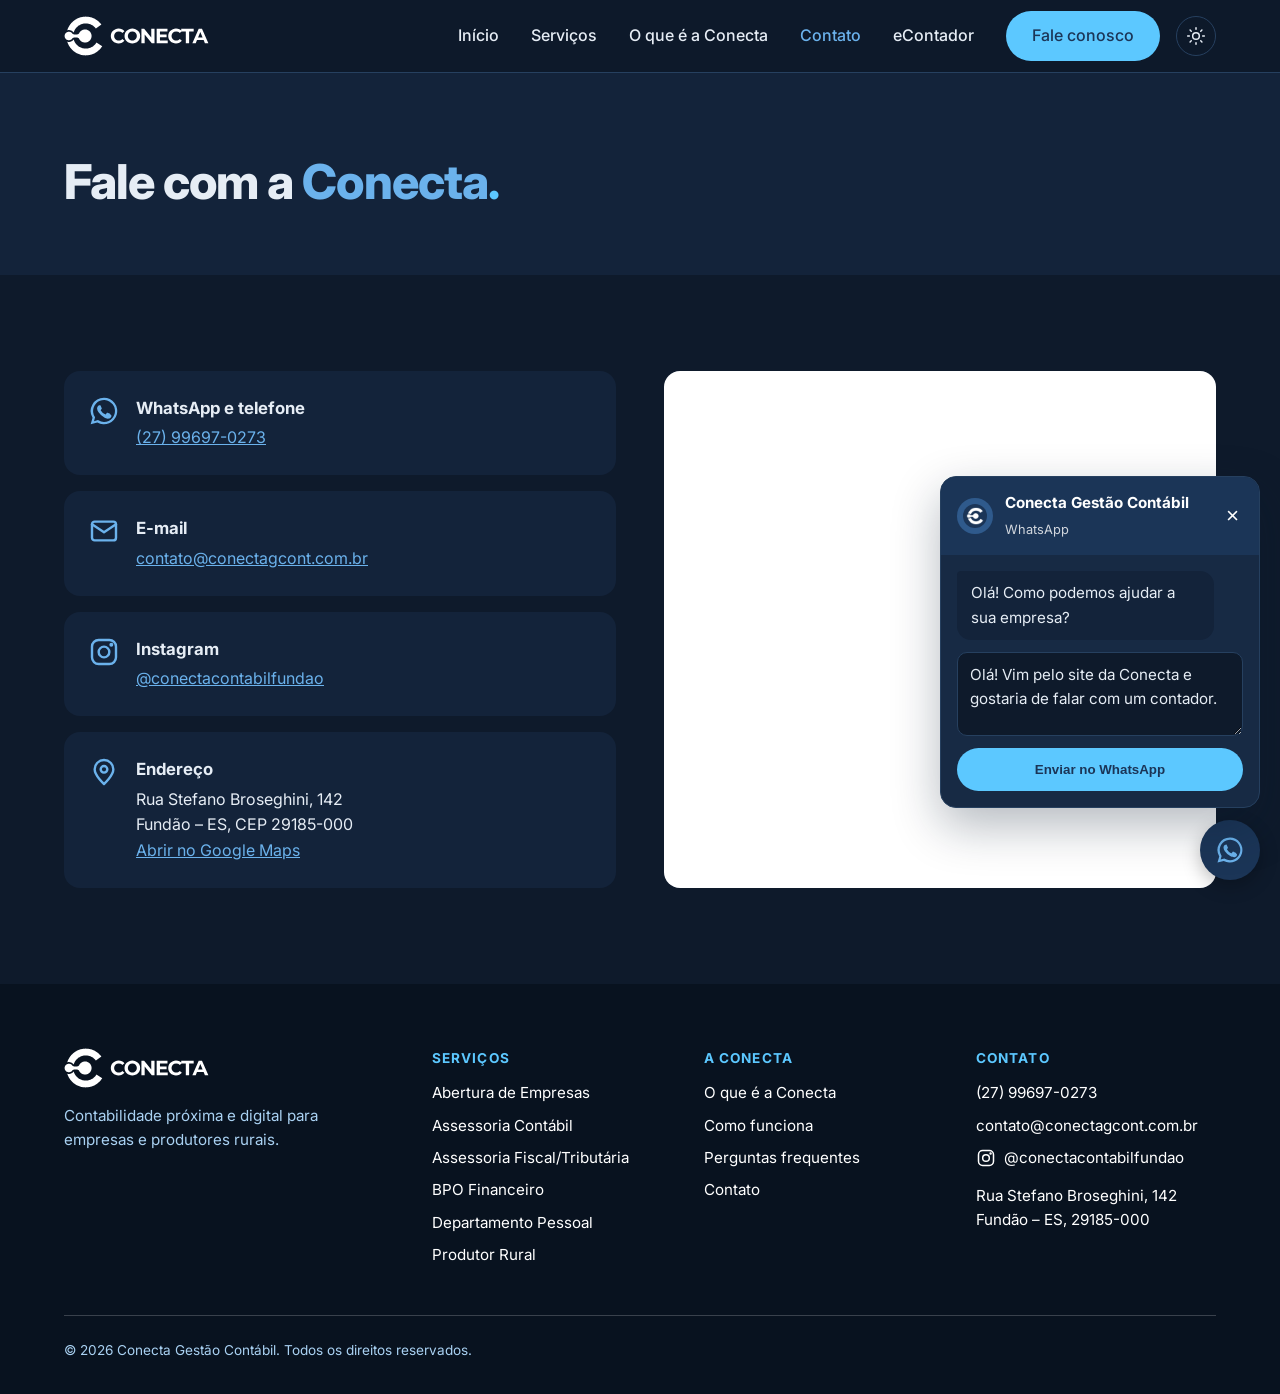
==== commit 260025ed: "Merge pull request #4 from ArthPomz/feature/novo-visual Novo visual inspirado em sites de contabilid" ====
--- a/pages/contato.html
+++ b/pages/contato.html
@@ -1,50 +1,84 @@
 <!DOCTYPE html>
-<html lang="pt-BR">
+<html lang="pt-BR" data-tema="escuro">
 <head>
   <meta charset="UTF-8">
   <meta name="viewport" content="width=device-width, initial-scale=1.0">
   <title>Contato | Conecta Gestão Contábil</title>
   <meta name="description" content="Entre em contato com a Conecta por WhatsApp, e-mail ou visite nosso escritório em Fundão (ES).">
+  <script>
+    // O site abre no modo escuro, a não ser que a pessoa tenha escolhido o claro
+    try {
+      var tema = localStorage.getItem("tema");
+      if (tema) document.documentElement.dataset.tema = tema;
+    } catch (e) {}
+  </script>
   <link rel="preconnect" href="https://fonts.googleapis.com">
   <link rel="preconnect" href="https://fonts.gstatic.com" crossorigin>
-  <link href="https://fonts.googleapis.com/css2?family=Inter:wght@400;600;700&display=swap" rel="stylesheet">
+  <link href="https://fonts.googleapis.com/css2?family=Inter:wght@400;500;600;700;800&display=swap" rel="stylesheet">
   <link rel="icon" type="image/png" href="../assets/img/favicon.png">
   <link rel="stylesheet" href="../assets/css/style.css">
 </head>
 <body>
   <header class="cabecalho">
     <div class="container">
-      <a class="logo" href="../index.html"><img src="../assets/img/logo-horizontal.png" alt="Conecta Gestão Contábil" width="150" height="40"></a>
+      <a class="logo" href="../index.html"><img src="../assets/img/logo-horizontal-azul.svg" alt="Conecta Gestão Contábil" width="145" height="40"></a>
       <nav aria-label="Menu principal">
+        <button class="tema-botao" type="button" aria-label="Ativar modo noturno">
+          <svg class="lua" viewBox="0 0 24 24" fill="none" stroke="currentColor" stroke-width="1.8" stroke-linecap="round" stroke-linejoin="round" aria-hidden="true"><path d="M21 12.8A9 9 0 1 1 11.2 3a7 7 0 0 0 9.8 9.8z"/></svg>
+          <svg class="sol" viewBox="0 0 24 24" fill="none" stroke="currentColor" stroke-width="1.8" stroke-linecap="round" stroke-linejoin="round" aria-hidden="true"><circle cx="12" cy="12" r="4"/><path d="M12 2v2M12 20v2M4.9 4.9l1.4 1.4M17.7 17.7l1.4 1.4M2 12h2M20 12h2M4.9 19.1l1.4-1.4M17.7 6.3l1.4-1.4"/></svg>
+        </button>
         <button class="menu-botao" aria-label="Abrir menu" aria-expanded="false">&#9776;</button>
         <ul class="menu">
           <li><a href="../index.html">Início</a></li>
           <li><a href="../pages/servicos.html">Serviços</a></li>
-          <li><a href="../pages/sobre.html">Sobre</a></li>
+          <li><a href="../pages/sobre.html">O que é a Conecta</a></li>
           <li><a href="../pages/contato.html" aria-current="page">Contato</a></li>
+          <li><a href="https://econtador.alterdata.com.br/" target="_blank" rel="noopener">eContador</a></li>
+          <li><a class="botao botao-primario" href="https://wa.me/5527996970273" target="_blank" rel="noopener">Fale conosco</a></li>
         </ul>
       </nav>
     </div>
   </header>
 
   <main>
+    <section class="topo">
+      <div class="container">
+        <h1 class="titulo">Fale com a <span>Conecta</span></h1>
+      </div>
+    </section>
+
     <section class="secao">
-      <div class="container">
-        <h1>Contato</h1>
-        <div class="cartoes" style="margin:24px 0">
-          <article class="cartao">
-            <h3>Telefone e WhatsApp</h3>
-            <p><a href="https://wa.me/5527996970273" target="_blank" rel="noopener">(27) 99697-0273</a></p>
-          </article>
-          <article class="cartao">
-            <h3>E-mail</h3>
-            <p><a href="mailto:contato@conectagcont.com.br">contato@conectagcont.com.br</a></p>
-          </article>
-          <article class="cartao">
-            <h3>Endereço</h3>
-            <p>Rua Stefano Broseghini, 142<br>Fundão – ES, CEP 29185-000</p>
-            <p><a href="https://maps.app.goo.gl/xSGNAUeT76GwLMH97" target="_blank" rel="noopener">Abrir no Google Maps</a></p>
-          </article>
+      <div class="container contato-grade">
+        <div class="contato-lista">
+          <div class="contato-item">
+            <svg class="icone" viewBox="0 0 24 24" fill="currentColor" aria-hidden="true"><path d="M12 2a10 10 0 0 0-8.6 15.1L2 22l5-1.3A10 10 0 1 0 12 2zm0 18.2a8.2 8.2 0 0 1-4.2-1.2l-.3-.2-3 .8.8-2.9-.2-.3A8.2 8.2 0 1 1 12 20.2zm4.5-6.1c-.2-.1-1.5-.7-1.7-.8-.2-.1-.4-.1-.6.1l-.8 1c-.1.2-.3.2-.5.1a6.7 6.7 0 0 1-3.3-2.9c-.2-.4.2-.4.7-1.3.1-.2 0-.3 0-.4l-.8-1.8c-.2-.5-.4-.4-.6-.4h-.5a1 1 0 0 0-.7.3 3 3 0 0 0-.9 2.2 5.2 5.2 0 0 0 1.1 2.8 11.9 11.9 0 0 0 4.6 4c1.7.7 2.4.8 3.2.7.5-.1 1.5-.6 1.7-1.2.2-.6.2-1.1.2-1.2-.1-.1-.3-.2-.5-.3z"/></svg>
+            <div>
+              <h3>WhatsApp e telefone</h3>
+              <a href="https://wa.me/5527996970273" target="_blank" rel="noopener">(27) 99697-0273</a>
+            </div>
+          </div>
+          <div class="contato-item">
+            <svg class="icone" viewBox="0 0 24 24" fill="none" stroke="currentColor" stroke-width="1.8" stroke-linecap="round" stroke-linejoin="round" aria-hidden="true"><rect x="3" y="5" width="18" height="14" rx="2"/><path d="M3 7l9 6 9-6"/></svg>
+            <div>
+              <h3>E-mail</h3>
+              <a href="mailto:contato@conectagcont.com.br">contato@conectagcont.com.br</a>
+            </div>
+          </div>
+          <div class="contato-item">
+            <svg class="icone" viewBox="0 0 24 24" fill="none" stroke="currentColor" stroke-width="1.8" stroke-linecap="round" stroke-linejoin="round" aria-hidden="true"><rect x="3" y="3" width="18" height="18" rx="5"/><circle cx="12" cy="12" r="4"/><circle cx="17.5" cy="6.5" r="0.6" fill="currentColor"/></svg>
+            <div>
+              <h3>Instagram</h3>
+              <a href="https://www.instagram.com/conectacontabilfundao/" target="_blank" rel="noopener">@conectacontabilfundao</a>
+            </div>
+          </div>
+          <div class="contato-item">
+            <svg class="icone" viewBox="0 0 24 24" fill="none" stroke="currentColor" stroke-width="1.8" stroke-linecap="round" stroke-linejoin="round" aria-hidden="true"><path d="M12 21s-7-6.2-7-11a7 7 0 0 1 14 0c0 4.8-7 11-7 11z"/><circle cx="12" cy="10" r="2.5"/></svg>
+            <div>
+              <h3>Endereço</h3>
+              <p>Rua Stefano Broseghini, 142<br>Fundão – ES, CEP 29185-000</p>
+              <a href="https://maps.app.goo.gl/xSGNAUeT76GwLMH97" target="_blank" rel="noopener">Abrir no Google Maps</a>
+            </div>
+          </div>
         </div>
         <iframe class="mapa" title="Mapa do escritório da Conecta"
           src="https://www.google.com/maps?q=Rua+Stefano+Broseghini,+142,+Fund%C3%A3o+-+ES,+29185-000&output=embed"
@@ -55,13 +89,46 @@
 
   <footer class="rodape">
     <div class="container">
-      <p><strong>Conecta Gestão Contábil</strong> · Rua Stefano Broseghini, 142, Fundão – ES, CEP 29185-000</p>
-      <p>(27) 99697-0273 · <a href="mailto:contato@conectagcont.com.br">contato@conectagcont.com.br</a></p>
-      <p>&copy; <span id="ano"></span> Conecta. Todos os direitos reservados.</p>
+      <div class="rodape-grade">
+        <div class="rodape-marca">
+          <img src="../assets/img/logo-horizontal.svg" alt="Conecta Gestão Contábil" width="145" height="40">
+          <p>Contabilidade próxima e digital para empresas e produtores rurais.</p>
+        </div>
+        <div>
+          <h4>SERVIÇOS</h4>
+          <ul>
+            <li><a href="../pages/servicos.html#abertura-de-empresas">Abertura de Empresas</a></li>
+            <li><a href="../pages/servicos.html#assessoria-contabil">Assessoria Contábil</a></li>
+            <li><a href="../pages/servicos.html#assessoria-fiscal-tributaria">Assessoria Fiscal/Tributária</a></li>
+            <li><a href="../pages/servicos.html#bpo-financeiro">BPO Financeiro</a></li>
+            <li><a href="../pages/servicos.html#departamento-pessoal">Departamento Pessoal</a></li>
+            <li><a href="../pages/servicos.html#produtor-rural-pessoa-fisica-e-pessoa-juridica">Produtor Rural</a></li>
+          </ul>
+        </div>
+        <div>
+          <h4>A CONECTA</h4>
+          <ul>
+            <li><a href="../pages/sobre.html">O que é a Conecta</a></li>
+            <li><a href="../index.html#como-funciona">Como funciona</a></li>
+            <li><a href="../index.html#perguntas">Perguntas frequentes</a></li>
+            <li><a href="../pages/contato.html">Contato</a></li>
+          </ul>
+        </div>
+        <div>
+          <h4>CONTATO</h4>
+          <ul>
+            <li><a href="https://wa.me/5527996970273" target="_blank" rel="noopener">(27) 99697-0273</a></li>
+            <li><a href="mailto:contato@conectagcont.com.br">contato@conectagcont.com.br</a></li>
+            <li><a class="rodape-instagram" href="https://www.instagram.com/conectacontabilfundao/" target="_blank" rel="noopener"><svg viewBox="0 0 24 24" fill="none" stroke="currentColor" stroke-width="1.8" stroke-linecap="round" stroke-linejoin="round" aria-hidden="true"><rect x="3" y="3" width="18" height="18" rx="5"/><circle cx="12" cy="12" r="4"/><circle cx="17.5" cy="6.5" r="0.6" fill="currentColor"/></svg>@conectacontabilfundao</a></li>
+            <li>Rua Stefano Broseghini, 142<br>Fundão – ES, 29185-000</li>
+          </ul>
+        </div>
+      </div>
+      <p class="rodape-fim">&copy; <span id="ano"></span> Conecta Gestão Contábil. Todos os direitos reservados.</p>
     </div>
   </footer>
 
-  <a class="whatsapp" href="https://wa.me/5527996970273" target="_blank" rel="noopener">WhatsApp</a>
+  <a class="whatsapp" href="https://wa.me/5527996970273" target="_blank" rel="noopener" aria-label="Falar no WhatsApp"><svg viewBox="0 0 24 24" fill="currentColor" aria-hidden="true"><path d="M12 2a10 10 0 0 0-8.6 15.1L2 22l5-1.3A10 10 0 1 0 12 2zm0 18.2a8.2 8.2 0 0 1-4.2-1.2l-.3-.2-3 .8.8-2.9-.2-.3A8.2 8.2 0 1 1 12 20.2zm4.5-6.1c-.2-.1-1.5-.7-1.7-.8-.2-.1-.4-.1-.6.1l-.8 1c-.1.2-.3.2-.5.1a6.7 6.7 0 0 1-3.3-2.9c-.2-.4.2-.4.7-1.3.1-.2 0-.3 0-.4l-.8-1.8c-.2-.5-.4-.4-.6-.4h-.5a1 1 0 0 0-.7.3 3 3 0 0 0-.9 2.2 5.2 5.2 0 0 0 1.1 2.8 11.9 11.9 0 0 0 4.6 4c1.7.7 2.4.8 3.2.7.5-.1 1.5-.6 1.7-1.2.2-.6.2-1.1.2-1.2-.1-.1-.3-.2-.5-.3z"/></svg></a>
   <script src="../assets/js/main.js"></script>
 </body>
 </html>
--- a/assets/css/style.css
+++ b/assets/css/style.css
@@ -1,14 +1,28 @@
 /* Cores tiradas do logo da Conecta: ver docs/identidade-visual.md */
 :root {
   --cor-principal: #2F5A8C;
-  --cor-principal-escura: #22446C;
+  --hero-fundo: rgba(27, 53, 87, 0.7);
+  --cor-principal-escura: #1B3557;
   --cor-destaque: #3D86C6;
+  --cor-vibrante: #5CC8FF;
   --cor-destaque-clara: #A9D1F2;
   --cor-texto: #1F2933;
+  --cor-texto-suave: #4A5563;
   --cor-fundo: #FFFFFF;
-  --cor-fundo-alt: #EEF3F8;
-  --largura: 1100px;
-  --raio: 8px;
+  --cor-fundo-alt: #F4F7FB;
+  --cor-borda: #DCE5EF;
+  --cor-superficie: #FFFFFF;
+  --cor-cabecalho: rgba(255, 255, 255, 0.96);
+  --cor-rodape: #1B3557;
+  --cartao-1: linear-gradient(160deg, #EAF3FC, #D6E8F8);
+  --cartao-2: linear-gradient(160deg, #DDEBF8, #C7DFF5);
+  --cartao-3: linear-gradient(160deg, #CFE3F6, #B6D5F1);
+  --tabela-outro-cabeca: #D5DCE6;
+  --tabela-outro: #EDF1F6;
+  --tabela-outro-borda: #DCE3EC;
+  --largura: 1200px;
+  --raio: 16px;
+  --sombra: 0 8px 24px rgba(27, 53, 87, 0.08);
 }
 
 * { box-sizing: border-box; margin: 0; padding: 0; }
@@ -23,84 +37,416 @@
 a { color: var(--cor-principal); }
 img { max-width: 100%; display: block; }
 
-.container { max-width: var(--largura); margin: 0 auto; padding: 0 16px; }
+.container { max-width: var(--largura); margin: 0 auto; padding: 0 24px; }
+
+/* Títulos com o ponto colorido no final */
+.titulo {
+  font-size: clamp(1.8rem, 3.5vw, 2.6rem);
+  font-weight: 800; line-height: 1.2; letter-spacing: -0.02em;
+  color: var(--cor-texto); margin-bottom: 16px;
+}
+.titulo::after { content: "."; color: var(--cor-vibrante); }
+.titulo.sem-ponto::after { content: none; }
+.titulo span, .hero h1 span { color: var(--cor-destaque); }
+.subtitulo { color: var(--cor-texto-suave); font-size: 1.1rem; max-width: 640px; }
+.centro { text-align: center; }
+.centro .subtitulo { margin: 0 auto; }
+
+/* Botões em formato de pílula */
+.botao {
+  display: inline-flex; align-items: center; justify-content: center;
+  min-width: 220px; padding: 14px 32px; border-radius: 999px;
+  font-weight: 600; text-decoration: none; border: 2px solid transparent;
+  transition: transform 0.15s, background 0.15s;
+}
+.botao:hover { transform: translateY(-2px); }
+.botao-primario { background: var(--cor-vibrante); color: var(--cor-principal-escura); }
+.botao-primario:hover { background: #8BD8FF; }
+.botao-contorno { border-color: var(--cor-principal); color: var(--cor-principal); background: transparent; }
+.botao-contorno:hover { background: var(--cor-fundo-alt); }
+.botao-branco { background: #fff; color: var(--cor-principal-escura); }
+.botoes { display: flex; flex-wrap: wrap; gap: 16px; }
+.centro .botoes { justify-content: center; }
 
 /* Cabeçalho */
-.cabecalho { background: var(--cor-principal); color: #fff; }
+.cabecalho {
+  position: sticky; top: 0; z-index: 10;
+  background: var(--cor-cabecalho); border-bottom: 1px solid var(--cor-borda);
+}
 .cabecalho .container {
   display: flex; align-items: center; justify-content: space-between;
-  min-height: 64px;
-}
-.logo { display: flex; align-items: center; }
+  min-height: 72px; gap: 24px;
+}
 .logo img { height: 40px; width: auto; }
-.menu { display: flex; gap: 24px; list-style: none; }
-.menu a { color: #fff; text-decoration: none; }
-.menu a:hover, .menu a[aria-current="page"] { color: var(--cor-destaque-clara); }
+.menu { display: flex; align-items: center; gap: 32px; list-style: none; }
+.menu a { color: var(--cor-principal-escura); text-decoration: none; font-weight: 500; white-space: nowrap; }
+.menu a:hover, .menu a[aria-current="page"] { color: var(--cor-destaque); }
+.menu .botao { min-width: 0; padding: 10px 24px; }
+.cabecalho nav { display: flex; align-items: center; gap: 16px; }
+.cabecalho nav .menu { order: 1; }
+.tema-botao {
+  order: 2; width: 40px; height: 40px; border-radius: 50%; cursor: pointer;
+  display: flex; align-items: center; justify-content: center;
+  background: transparent; border: 1px solid var(--cor-borda); color: var(--cor-principal-escura);
+}
+.tema-botao:hover { background: var(--cor-fundo-alt); }
+.tema-botao svg { width: 20px; height: 20px; }
+.tema-botao .sol { display: none; }
 .menu-botao {
-  display: none; background: none; border: 0; color: #fff;
-  font-size: 1.6rem; cursor: pointer;
-}
+  order: 3;
+  display: none; background: none; border: 0; color: var(--cor-principal);
+  font-size: 1.8rem; cursor: pointer;
+}
+
+/* Hero da página inicial: faixa de circuito de borda a borda, com o logo à direita */
+.hero {
+  display: grid; grid-template-columns: 1.4fr 0.6fr; align-items: center;
+  color: #fff;
+  background:
+    linear-gradient(180deg, rgba(0, 0, 0, 0) 70%, var(--hero-fundo) 100%),
+    linear-gradient(90deg, rgba(20, 40, 66, 0.85) 0%, rgba(20, 40, 66, 0.6) 55%, rgba(20, 40, 66, 0.35) 100%),
+    url("../img/circuito.svg") center / cover, #2F5A8C;
+}
+.hero-texto { padding: 48px 48px 64px max(24px, calc((100vw - var(--largura)) / 2 + 24px)); }
+.hero h1 {
+  font-size: clamp(2rem, 4vw, 3rem); font-weight: 800;
+  line-height: 1.12; letter-spacing: -0.03em; margin-bottom: 20px;
+}
+.hero h1 span { color: #8FD3FF; }
+.hero h1::after { content: "."; color: var(--cor-vibrante); }
+.hero-texto > p { font-size: 1.15rem; color: rgba(255, 255, 255, 0.85); max-width: 540px; margin-bottom: 28px; }
+.hero .botao-contorno, [data-tema="escuro"] .hero .botao-contorno { border-color: #fff; color: #fff; }
+.hero .botao-contorno:hover { background: rgba(255, 255, 255, 0.12); }
+.hero-painel { display: flex; align-items: center; justify-content: center; padding: 48px 24px; }
+.hero-painel img { width: 250px; height: auto; filter: drop-shadow(0 8px 24px rgba(10, 25, 45, 0.45)); }
 
 /* Seções */
-/* Fundo com o padrão de circuito do logo */
-.hero {
+.secao { padding: 96px 0; }
+.secao-alt { background: var(--cor-fundo-alt); }
+.secao-cabeca { margin-bottom: 48px; }
+
+/* Topo das páginas internas */
+.topo { padding: 80px 0 48px; background: var(--cor-fundo-alt); }
+.topo .titulo { font-size: clamp(2rem, 4vw, 3rem); }
+.topo-texto { padding-bottom: 56px; }
+.topo .texto { margin-top: 24px; }
+
+/* Cartões de serviço */
+.cartoes { display: grid; gap: 24px; grid-template-columns: repeat(auto-fit, minmax(300px, 1fr)); }
+.cartoes.duas-colunas { grid-template-columns: repeat(2, 1fr); }
+.topo-texto + .secao { padding-top: 56px; }
+.cartao {
+  display: flex; flex-direction: column; gap: 12px;
+  padding: 32px; border-radius: var(--raio);
+  background: var(--cartao-1);
+}
+.cartoes .cartao:nth-child(3n+2) { background: var(--cartao-2); }
+.cartoes .cartao:nth-child(3n) { background: var(--cartao-3); }
+.cartao-cabeca { display: flex; align-items: center; gap: 12px; }
+.cartao h3 { font-size: 1.3rem; font-weight: 700; color: var(--cor-texto); line-height: 1.3; }
+.cartao p { color: var(--cor-texto-suave); }
+.cartao ul { padding-left: 20px; color: var(--cor-texto-suave); font-size: 0.95rem; }
+.cartao li + li { margin-top: 4px; }
+.cartao .link { margin-top: auto; font-weight: 600; text-decoration: none; }
+.cartao .link::after { content: " ›"; }
+.icone { width: 32px; height: 32px; flex-shrink: 0; color: var(--cor-principal); }
+
+/* Carrossel de serviços: uma linha, passando com as setas */
+.carrossel { position: relative; }
+.carrossel .carrossel-trilho {
+  display: flex; gap: 24px; overflow-x: auto; scroll-snap-type: x mandatory;
+  scroll-behavior: smooth; scrollbar-width: none; padding: 8px 4px 16px;
+}
+.carrossel-trilho::-webkit-scrollbar { display: none; }
+.carrossel-trilho .cartao { flex: 0 0 calc((100% - 48px) / 3); scroll-snap-align: start; }
+.carrossel-seta {
+  position: absolute; top: 50%; transform: translateY(-50%); z-index: 2;
+  width: 48px; height: 48px; border-radius: 50%; border: 0; cursor: pointer;
+  background: var(--cor-superficie); color: var(--cor-principal); font-size: 2rem; line-height: 1;
+  box-shadow: 0 4px 16px rgba(27, 53, 87, 0.2);
+  display: flex; align-items: center; justify-content: center; padding-bottom: 4px;
+}
+.carrossel-seta:hover { background: var(--cor-principal); color: #fff; }
+.carrossel-seta:disabled { opacity: 0; pointer-events: none; }
+.carrossel-seta.anterior { left: -24px; }
+.carrossel-seta.proximo { right: -24px; }
+
+/* Passos */
+.passos { display: grid; gap: 24px; grid-template-columns: repeat(auto-fit, minmax(260px, 1fr)); counter-reset: passo; }
+.passo {
+  background: var(--cor-superficie); border: 1px solid var(--cor-borda); border-radius: var(--raio);
+  padding: 32px; box-shadow: var(--sombra);
+}
+.passo::before {
+  counter-increment: passo; content: counter(passo);
+  display: inline-flex; align-items: center; justify-content: center;
+  width: 44px; height: 44px; border-radius: 50%; margin-bottom: 16px;
+  background: var(--cor-principal); color: #fff; font-weight: 800;
+}
+.passo h3 { font-size: 1.2rem; margin-bottom: 8px; }
+.passo p { color: var(--cor-texto-suave); }
+
+/* Comparativo */
+.comparativo { display: grid; grid-template-columns: 0.8fr 1.2fr; gap: 48px; align-items: center; }
+.tabela { width: 100%; border-collapse: separate; border-spacing: 0; border-radius: 12px; overflow: hidden; }
+.tabela th, .tabela td { padding: 16px; text-align: center; border-bottom: 1px solid rgba(255, 255, 255, 0.25); }
+.tabela th { font-size: 1.2rem; }
+.tabela th:first-child { background: var(--cor-principal-escura); color: #fff; }
+.tabela td:first-child { background: var(--cor-principal); color: #fff; }
+.tabela th:last-child { background: var(--tabela-outro-cabeca); color: var(--cor-texto); }
+.tabela td:last-child { background: var(--tabela-outro); color: var(--cor-texto-suave); border-bottom-color: var(--tabela-outro-borda); }
+
+/* Perguntas frequentes */
+.faq { display: grid; grid-template-columns: 0.8fr 1.2fr; align-items: center; }
+.faq-painel {
+  min-height: 480px; border-radius: var(--raio);
+  display: flex; align-items: center; justify-content: center;
   background:
-    linear-gradient(rgba(47, 90, 140, 0.82), rgba(34, 68, 108, 0.92)),
-    url("../img/fundo-circuito.jpg") center / cover;
-  color: #fff; padding: 72px 0; text-align: center;
-}
-.hero-logo { width: 180px; height: auto; margin: 0 auto 32px; }
-.hero h1 { font-size: 2.4rem; margin-bottom: 16px; }
-.hero p { max-width: 640px; margin: 0 auto 24px; }
-
-.secao { padding: 64px 0; }
-.secao h1, .secao h2 { color: var(--cor-principal); margin-bottom: 24px; }
-.secao-alt { background: var(--cor-fundo-alt); }
-
-.botao {
-  display: inline-block; background: var(--cor-principal); color: #fff;
-  padding: 12px 24px; border-radius: var(--raio); text-decoration: none; font-weight: 600;
-}
-.botao:hover { background: var(--cor-principal-escura); }
-.botao-claro { background: #fff; color: var(--cor-principal); }
-.botao-claro:hover { background: var(--cor-destaque-clara); }
-
-.cartoes {
-  display: grid; gap: 24px;
-  grid-template-columns: repeat(auto-fit, minmax(260px, 1fr));
-}
-.cartao {
-  background: var(--cor-fundo); border: 1px solid #D6E2EE;
-  border-top: 4px solid var(--cor-destaque);
-  border-radius: var(--raio); padding: 24px;
-}
-.cartao h3 { color: var(--cor-principal); margin-bottom: 8px; }
-.cartao ul { padding-left: 20px; margin-top: 8px; }
-
-.mapa { width: 100%; height: 360px; border: 0; border-radius: var(--raio); }
+    linear-gradient(200deg, rgba(47, 90, 140, 0.55), rgba(27, 53, 87, 0.95)),
+    url("../img/circuito.svg") center / cover;
+}
+.faq-painel img { width: 200px; height: auto; }
+.faq-caixa {
+  background: var(--cor-superficie); border-radius: var(--raio); box-shadow: 0 12px 40px rgba(27, 53, 87, 0.14);
+  padding: 40px; margin-left: -48px; position: relative;
+}
+.faq details { border-bottom: 1px solid var(--cor-borda); }
+.faq summary {
+  list-style: none; cursor: pointer; padding: 18px 32px 18px 0; position: relative;
+  font-weight: 600;
+}
+.faq summary::-webkit-details-marker { display: none; }
+.faq summary::after {
+  content: ""; position: absolute; right: 4px; top: 50%; width: 8px; height: 8px;
+  border-right: 2px solid currentColor; border-bottom: 2px solid currentColor;
+  transform: translateY(-70%) rotate(45deg); transition: transform 0.2s;
+}
+.faq details[open] summary::after { transform: translateY(-30%) rotate(-135deg); }
+.faq details p { padding-bottom: 18px; color: var(--cor-texto-suave); }
+
+/* Faixa de chamada */
+.chamada {
+  background: linear-gradient(120deg, var(--cor-principal), var(--cor-principal-escura));
+  color: #fff; border-radius: 24px; padding: 64px 48px; text-align: center;
+}
+.chamada .titulo { color: #fff; }
+.chamada .botoes { justify-content: center; }
+.chamada p { color: var(--cor-destaque-clara); margin-bottom: 32px; font-size: 1.1rem; }
+.rodape-instagram svg { width: 20px; height: 20px; flex: none; }
+
+/* Instagram na página inicial */
+.instagram { display: grid; grid-template-columns: 1fr 1fr; gap: 48px; align-items: center; }
+.instagram-texto .subtitulo { margin: 16px 0 32px; }
+.instagram-perfil {
+  display: flex; flex-direction: column; align-items: center; gap: 6px; text-align: center;
+  padding: 48px 32px; border-radius: 24px; text-decoration: none; color: #fff;
+  background:
+    linear-gradient(160deg, rgba(47, 90, 140, 0.55), rgba(27, 53, 87, 0.95)),
+    url("../img/circuito.svg") center / cover;
+  transition: transform 0.3s ease, box-shadow 0.3s ease;
+}
+.instagram-perfil, [data-tema="escuro"] .instagram-perfil { color: #fff; }
+.instagram-perfil:hover { transform: translateY(-4px); box-shadow: 0 14px 32px rgba(10, 25, 45, 0.25); }
+.instagram-perfil img { width: 72px; height: 72px; border-radius: 18px; margin-bottom: 8px; }
+.instagram-perfil strong { font-size: 1.2rem; }
+.instagram-perfil > span { color: var(--cor-destaque-clara); font-size: 0.95rem; }
+.instagram-perfil .instagram-ver {
+  display: inline-flex; align-items: center; gap: 8px; margin-top: 16px;
+  padding: 10px 20px; border-radius: 999px; background: rgba(255, 255, 255, 0.12); color: #fff; font-weight: 600;
+}
+.instagram-ver svg { width: 18px; height: 18px; }
+.rodape-instagram { display: inline-flex; align-items: center; gap: 8px; }
+
+/* Contato */
+.contato-grade { display: grid; grid-template-columns: 1fr 1fr; gap: 48px; align-items: start; }
+.contato-lista { display: grid; gap: 16px; }
+.contato-item {
+  display: flex; gap: 16px; align-items: flex-start;
+  padding: 24px; border-radius: var(--raio); background: var(--cor-fundo-alt);
+}
+.contato-item h3 { font-size: 1.05rem; margin-bottom: 4px; }
+.mapa { width: 100%; height: 100%; min-height: 420px; border: 0; border-radius: var(--raio); background: var(--cor-fundo-alt); }
+
+.texto p { max-width: 760px; }
+.texto p + p { margin-top: 16px; }
+.texto p { font-size: 1.1rem; color: var(--cor-texto-suave); }
 
 /* Rodapé */
-.rodape { background: var(--cor-principal-escura); color: #fff; padding: 32px 0; font-size: 0.9rem; }
-.rodape a { color: #fff; }
+.rodape { background: var(--cor-rodape); color: #fff; padding: 64px 0 32px; font-size: 0.95rem; }
+.rodape-grade { display: grid; grid-template-columns: 1.4fr 1fr 1fr 1fr; gap: 32px; }
+.rodape-marca img { height: 40px; width: auto; margin-bottom: 16px; }
+.rodape-marca p { color: var(--cor-destaque-clara); max-width: 280px; }
+.rodape h4 { color: var(--cor-vibrante); font-size: 0.85rem; letter-spacing: 0.08em; margin-bottom: 12px; }
+.rodape ul { list-style: none; display: grid; gap: 8px; }
+.rodape a { color: #fff; text-decoration: none; }
+.rodape a:hover { color: var(--cor-vibrante); }
+.rodape-fim { border-top: 1px solid rgba(255, 255, 255, 0.2); margin-top: 48px; padding-top: 24px; color: var(--cor-destaque-clara); font-size: 0.85rem; }
 
 /* Botão flutuante de WhatsApp */
 .whatsapp {
-  position: fixed; right: 20px; bottom: 20px;
-  background: #25D366; color: #fff; padding: 12px 18px;
-  border-radius: 999px; text-decoration: none; font-weight: 600;
-  box-shadow: 0 4px 12px rgba(0, 0, 0, 0.2);
+  position: fixed; right: 20px; bottom: 20px; z-index: 20;
+  width: 60px; height: 60px; border-radius: 50%;
+  display: flex; align-items: center; justify-content: center;
+  background: var(--cor-principal-escura); color: #fff;
+  box-shadow: 0 6px 18px rgba(0, 0, 0, 0.25);
+}
+.whatsapp svg { width: 30px; height: 30px; }
+
+/* Modo noturno: mesmas cores da Conecta em versão escura */
+[data-tema="escuro"] {
+  --hero-fundo: #0E1A2B;
+  --cor-texto: #E6EDF5;
+  --cor-texto-suave: #A9B8CA;
+  --cor-fundo: #0E1A2B;
+  --cor-fundo-alt: #13233A;
+  --cor-borda: #26405F;
+  --cor-superficie: #172A44;
+  --cor-cabecalho: rgba(14, 26, 43, 0.96);
+  --cor-rodape: #08121F;
+  --cor-destaque: #6BB2EC;
+  --cartao-1: linear-gradient(160deg, #172C47, #1B3555);
+  --cartao-2: linear-gradient(160deg, #1A3251, #1E3B5E);
+  --cartao-3: linear-gradient(160deg, #1D3858, #224268);
+  --tabela-outro-cabeca: #22364F;
+  --tabela-outro: #182A41;
+  --tabela-outro-borda: #26405F;
+  --sombra: 0 8px 24px rgba(0, 0, 0, 0.35);
+  color-scheme: dark;
+}
+[data-tema="escuro"] a,
+[data-tema="escuro"] .icone,
+[data-tema="escuro"] .menu a:hover,
+[data-tema="escuro"] .menu a[aria-current="page"],
+[data-tema="escuro"] .carrossel-seta { color: var(--cor-destaque); }
+[data-tema="escuro"] .menu a,
+[data-tema="escuro"] .tema-botao,
+[data-tema="escuro"] .menu-botao { color: var(--cor-texto); }
+[data-tema="escuro"] .menu a.botao-primario,
+[data-tema="escuro"] a.botao-primario,
+[data-tema="escuro"] a.botao-branco { color: var(--cor-principal-escura); }
+[data-tema="escuro"] .botao-contorno { border-color: var(--cor-destaque); color: var(--cor-destaque); }
+[data-tema="escuro"] .rodape a,
+[data-tema="escuro"] .carrossel-seta:hover { color: #fff; }
+[data-tema="escuro"] .rodape a:hover { color: var(--cor-vibrante); }
+[data-tema="escuro"] .logo img { filter: brightness(0) invert(1); }
+[data-tema="escuro"] .faq-caixa { box-shadow: 0 12px 40px rgba(0, 0, 0, 0.4); }
+[data-tema="escuro"] .tema-botao .lua { display: none; }
+[data-tema="escuro"] .tema-botao .sol { display: block; }
+
+/* Menu recolhido (☰) em telas até 1024px */
+@media (max-width: 1024px) {
+  .menu-botao { display: block; }
+  .menu {
+    display: none; position: absolute; top: 72px; left: 0; right: 0;
+    flex-direction: column; align-items: stretch; gap: 0;
+    background: var(--cor-fundo); border-bottom: 1px solid var(--cor-borda); padding: 8px 0 16px;
+  }
+  .menu.aberto { display: flex; }
+  .menu a { display: block; padding: 12px 24px; }
+  .menu .botao { margin: 8px 24px 0; width: auto; text-align: center; }
+}
+
+/* Tablet */
+@media (max-width: 960px) {
+  .hero, .comparativo, .faq, .contato-grade, .instagram { grid-template-columns: 1fr; }
+  .hero-texto { padding: 24px 24px 56px; }
+  .hero { background: linear-gradient(180deg, rgba(0, 0, 0, 0) 80%, var(--hero-fundo) 100%), linear-gradient(180deg, rgba(20, 40, 66, 0.8), rgba(20, 40, 66, 0.6)), url("../img/circuito.svg") center / cover, #2F5A8C; }
+  .hero-painel { order: -1; padding: 32px 24px 0; }
+  .faq-painel { display: none; }
+  .faq-caixa { margin: 0; padding: 28px; }
+  .rodape-grade { grid-template-columns: 1fr 1fr; }
+  .carrossel-trilho .cartao { flex-basis: calc((100% - 24px) / 2); }
 }
 
 /* Celular */
 @media (max-width: 720px) {
-  .menu-botao { display: block; }
-  .menu {
-    display: none; position: absolute; top: 64px; left: 0; right: 0;
-    flex-direction: column; gap: 0; background: var(--cor-principal);
-  }
-  .menu.aberto { display: flex; }
-  .menu a { display: block; padding: 12px 16px; }
-  .hero { padding: 48px 0; }
-  .hero-logo { width: 130px; }
-  .hero h1 { font-size: 1.8rem; }
-}
+  .secao { padding: 64px 0; }
+  .botao { width: 100%; }
+  .hero-painel img { width: 180px; }
+  .tabela th, .tabela td { padding: 12px 8px; font-size: 0.9rem; }
+  .chamada { padding: 48px 24px; }
+  .rodape-grade { grid-template-columns: 1fr; }
+  .carrossel-trilho .cartao { flex-basis: 85%; }
+  .cartoes.duas-colunas { grid-template-columns: 1fr; }
+  .carrossel-seta { width: 40px; height: 40px; font-size: 1.6rem; }
+  .carrossel-seta.anterior { left: -8px; }
+  .carrossel-seta.proximo { right: -8px; }
+}
+
+/* Animações
+   O JS (main.js) marca o <html> com a classe "animar" e os blocos com
+   "revelar". Sem JS, nada fica escondido. */
+html { scroll-behavior: smooth; }
+body, .cabecalho, .rodape, .topo, .secao-alt, .cartao, .passo, .faq-caixa, .tabela td, .tabela th {
+  transition: background-color 0.4s ease, color 0.4s ease, border-color 0.4s ease;
+}
+.cabecalho { transition: background-color 0.4s ease, box-shadow 0.3s ease; }
+.cabecalho.rolado { box-shadow: 0 6px 24px rgba(10, 25, 45, 0.18); }
+
+/* Blocos que surgem ao rolar a página */
+.animar .revelar {
+  opacity: 0; transform: translateY(28px);
+  transition: opacity 0.7s ease, transform 0.7s cubic-bezier(0.2, 0.7, 0.2, 1);
+  transition-delay: var(--atraso, 0s);
+}
+.animar .revelar.visivel { opacity: 1; transform: none; }
+
+/* Entrada do topo da página inicial */
+@keyframes surgir { from { opacity: 0; transform: translateY(24px); } to { opacity: 1; transform: none; } }
+@keyframes flutuar { 0%, 100% { transform: translateY(0); } 50% { transform: translateY(-10px); } }
+.hero-texto > * { animation: surgir 0.8s cubic-bezier(0.2, 0.7, 0.2, 1) both; }
+.hero-texto > :nth-child(2) { animation-delay: 0.15s; }
+.hero-texto > :nth-child(3) { animation-delay: 0.3s; }
+.hero-painel { animation: surgir 1s 0.2s cubic-bezier(0.2, 0.7, 0.2, 1) both; }
+.hero-painel img { animation: flutuar 6s ease-in-out 1.2s infinite; }
+
+/* Cartões e passos sobem um pouco ao passar o mouse */
+.cartao, .passo { transition: transform 0.3s ease, box-shadow 0.3s ease, opacity 0.7s ease, background-color 0.4s ease; }
+.cartao:hover, .passo:hover { transform: translateY(-4px); box-shadow: 0 14px 32px rgba(10, 25, 45, 0.18); }
+.whatsapp { transition: transform 0.2s ease; }
+.whatsapp:hover { transform: scale(1.08); }
+
+.sr-only { position: absolute; width: 1px; height: 1px; overflow: hidden; clip: rect(0 0 0 0); white-space: nowrap; }
+
+/* Balão do WhatsApp: abre ao chegar no fim da página (ou ao tocar no botão) */
+.whatsapp-balao {
+  position: fixed; right: 20px; bottom: 92px; z-index: 21;
+  width: min(320px, calc(100vw - 40px));
+  background: var(--cor-superficie); color: var(--cor-texto);
+  border: 1px solid var(--cor-borda); border-radius: var(--raio);
+  box-shadow: 0 18px 48px rgba(10, 25, 45, 0.3); overflow: hidden;
+  opacity: 0; transform: translateY(16px) scale(0.96); transform-origin: bottom right;
+  visibility: hidden; pointer-events: none;
+  transition: opacity 0.3s ease, transform 0.3s cubic-bezier(0.2, 0.7, 0.2, 1), visibility 0.3s;
+}
+.whatsapp-balao.aberto { opacity: 1; transform: none; visibility: visible; pointer-events: auto; }
+.whatsapp-balao-topo {
+  display: flex; align-items: center; gap: 12px; padding: 14px 16px;
+  background: var(--cor-principal-escura); color: #fff;
+}
+.whatsapp-balao-topo img { width: 36px; height: 36px; border-radius: 50%; background: var(--cor-principal); padding: 6px; }
+.whatsapp-balao-topo strong { display: block; font-size: 0.95rem; }
+.whatsapp-balao-topo span { font-size: 0.8rem; opacity: 0.8; }
+.whatsapp-balao-fechar {
+  margin-left: auto; background: none; border: 0; color: #fff;
+  font-size: 1.4rem; line-height: 1; cursor: pointer; padding: 4px;
+}
+.whatsapp-balao form { padding: 16px; display: flex; flex-direction: column; gap: 12px; }
+.whatsapp-balao-fala {
+  align-self: flex-start; max-width: 90%; padding: 10px 14px; font-size: 0.95rem;
+  background: var(--cor-fundo-alt); border-radius: 4px 14px 14px 14px;
+}
+.whatsapp-balao textarea {
+  width: 100%; min-height: 84px; resize: vertical; padding: 10px 12px;
+  font: inherit; font-size: 0.95rem; color: var(--cor-texto);
+  background: var(--cor-fundo); border: 1px solid var(--cor-borda); border-radius: 10px;
+}
+.whatsapp-balao textarea:focus { outline: 2px solid var(--cor-vibrante); outline-offset: 1px; }
+.whatsapp-balao .botao { min-width: 0; width: 100%; padding: 12px 20px; }
+
+/* Quem pede menos movimento no sistema não vê animações */
+@media (prefers-reduced-motion: reduce) {
+  html { scroll-behavior: auto; }
+  *, *::before, *::after { animation: none !important; transition: none !important; }
+  .animar .revelar { opacity: 1; transform: none; }
+}
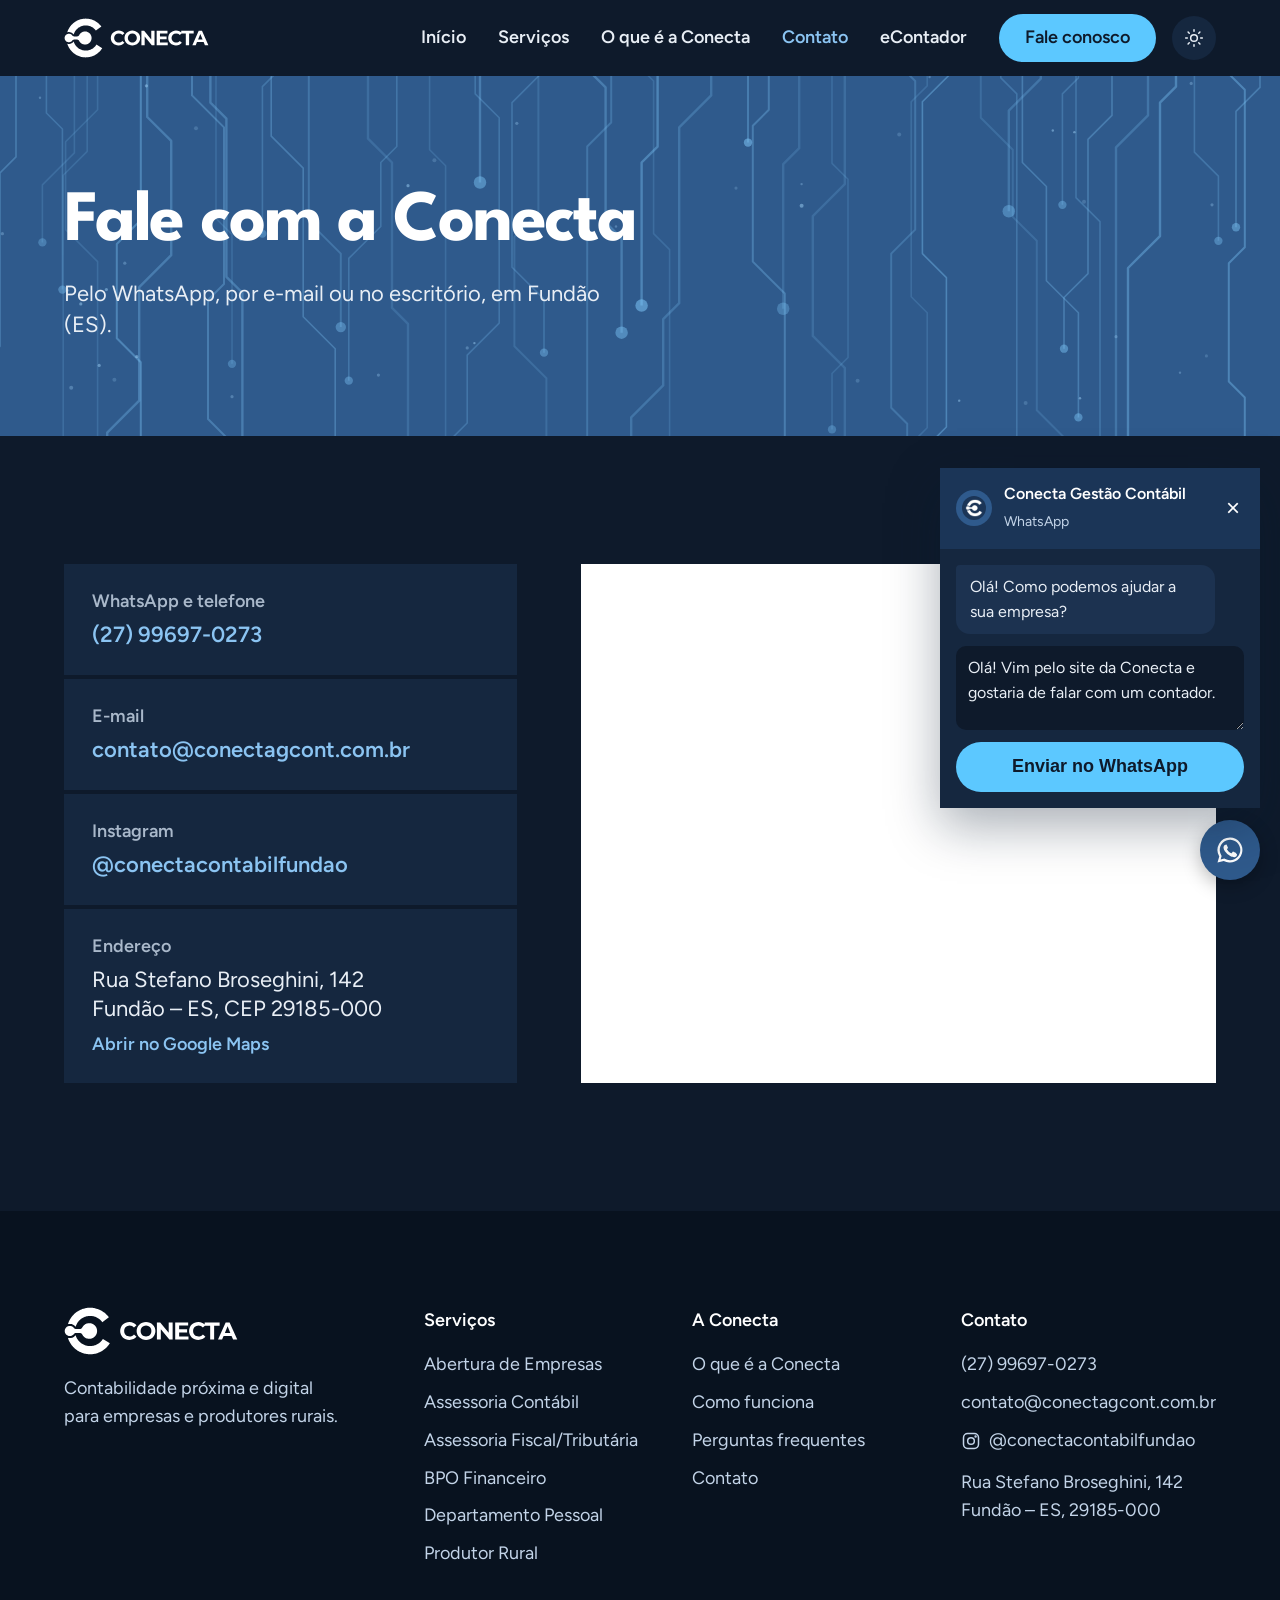
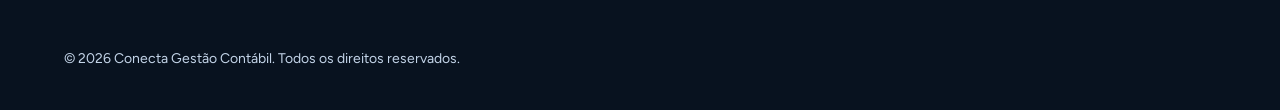
==== commit 2ed378fd: "Refina o visual do site com a skill design-taste-frontend Mantém a estrutura e as seções, mas tira o" ====
--- a/pages/contato.html
+++ b/pages/contato.html
@@ -12,9 +12,6 @@
       if (tema) document.documentElement.dataset.tema = tema;
     } catch (e) {}
   </script>
-  <link rel="preconnect" href="https://fonts.googleapis.com">
-  <link rel="preconnect" href="https://fonts.gstatic.com" crossorigin>
-  <link href="https://fonts.googleapis.com/css2?family=Inter:wght@400;500;600;700;800&display=swap" rel="stylesheet">
   <link rel="icon" type="image/png" href="../assets/img/favicon.png">
   <link rel="stylesheet" href="../assets/css/style.css">
 </head>
@@ -27,7 +24,7 @@
           <svg class="lua" viewBox="0 0 24 24" fill="none" stroke="currentColor" stroke-width="1.8" stroke-linecap="round" stroke-linejoin="round" aria-hidden="true"><path d="M21 12.8A9 9 0 1 1 11.2 3a7 7 0 0 0 9.8 9.8z"/></svg>
           <svg class="sol" viewBox="0 0 24 24" fill="none" stroke="currentColor" stroke-width="1.8" stroke-linecap="round" stroke-linejoin="round" aria-hidden="true"><circle cx="12" cy="12" r="4"/><path d="M12 2v2M12 20v2M4.9 4.9l1.4 1.4M17.7 17.7l1.4 1.4M2 12h2M20 12h2M4.9 19.1l1.4-1.4M17.7 6.3l1.4-1.4"/></svg>
         </button>
-        <button class="menu-botao" aria-label="Abrir menu" aria-expanded="false">&#9776;</button>
+        <button class="menu-botao" aria-label="Abrir menu" aria-expanded="false"><svg viewBox="0 0 24 24" fill="none" stroke="currentColor" stroke-width="2" stroke-linecap="round" aria-hidden="true"><path d="M4 7h16M4 12h16M4 17h16"/></svg></button>
         <ul class="menu">
           <li><a href="../index.html">Início</a></li>
           <li><a href="../pages/servicos.html">Serviços</a></li>
@@ -43,7 +40,8 @@
   <main>
     <section class="topo">
       <div class="container">
-        <h1 class="titulo">Fale com a <span>Conecta</span></h1>
+        <h1 class="titulo">Fale com a Conecta</h1>
+        <p class="subtitulo">Pelo WhatsApp, por e-mail ou no escritório, em Fundão (ES).</p>
       </div>
     </section>
 
@@ -51,30 +49,26 @@
       <div class="container contato-grade">
         <div class="contato-lista">
           <div class="contato-item">
-            <svg class="icone" viewBox="0 0 24 24" fill="currentColor" aria-hidden="true"><path d="M12 2a10 10 0 0 0-8.6 15.1L2 22l5-1.3A10 10 0 1 0 12 2zm0 18.2a8.2 8.2 0 0 1-4.2-1.2l-.3-.2-3 .8.8-2.9-.2-.3A8.2 8.2 0 1 1 12 20.2zm4.5-6.1c-.2-.1-1.5-.7-1.7-.8-.2-.1-.4-.1-.6.1l-.8 1c-.1.2-.3.2-.5.1a6.7 6.7 0 0 1-3.3-2.9c-.2-.4.2-.4.7-1.3.1-.2 0-.3 0-.4l-.8-1.8c-.2-.5-.4-.4-.6-.4h-.5a1 1 0 0 0-.7.3 3 3 0 0 0-.9 2.2 5.2 5.2 0 0 0 1.1 2.8 11.9 11.9 0 0 0 4.6 4c1.7.7 2.4.8 3.2.7.5-.1 1.5-.6 1.7-1.2.2-.6.2-1.1.2-1.2-.1-.1-.3-.2-.5-.3z"/></svg>
             <div>
-              <h3>WhatsApp e telefone</h3>
+              <h2>WhatsApp e telefone</h2>
               <a href="https://wa.me/5527996970273" target="_blank" rel="noopener">(27) 99697-0273</a>
             </div>
           </div>
           <div class="contato-item">
-            <svg class="icone" viewBox="0 0 24 24" fill="none" stroke="currentColor" stroke-width="1.8" stroke-linecap="round" stroke-linejoin="round" aria-hidden="true"><rect x="3" y="5" width="18" height="14" rx="2"/><path d="M3 7l9 6 9-6"/></svg>
             <div>
-              <h3>E-mail</h3>
+              <h2>E-mail</h2>
               <a href="mailto:contato@conectagcont.com.br">contato@conectagcont.com.br</a>
             </div>
           </div>
           <div class="contato-item">
-            <svg class="icone" viewBox="0 0 24 24" fill="none" stroke="currentColor" stroke-width="1.8" stroke-linecap="round" stroke-linejoin="round" aria-hidden="true"><rect x="3" y="3" width="18" height="18" rx="5"/><circle cx="12" cy="12" r="4"/><circle cx="17.5" cy="6.5" r="0.6" fill="currentColor"/></svg>
             <div>
-              <h3>Instagram</h3>
+              <h2>Instagram</h2>
               <a href="https://www.instagram.com/conectacontabilfundao/" target="_blank" rel="noopener">@conectacontabilfundao</a>
             </div>
           </div>
           <div class="contato-item">
-            <svg class="icone" viewBox="0 0 24 24" fill="none" stroke="currentColor" stroke-width="1.8" stroke-linecap="round" stroke-linejoin="round" aria-hidden="true"><path d="M12 21s-7-6.2-7-11a7 7 0 0 1 14 0c0 4.8-7 11-7 11z"/><circle cx="12" cy="10" r="2.5"/></svg>
             <div>
-              <h3>Endereço</h3>
+              <h2>Endereço</h2>
               <p>Rua Stefano Broseghini, 142<br>Fundão – ES, CEP 29185-000</p>
               <a href="https://maps.app.goo.gl/xSGNAUeT76GwLMH97" target="_blank" rel="noopener">Abrir no Google Maps</a>
             </div>
@@ -95,7 +89,7 @@
           <p>Contabilidade próxima e digital para empresas e produtores rurais.</p>
         </div>
         <div>
-          <h4>SERVIÇOS</h4>
+          <h2>Serviços</h2>
           <ul>
             <li><a href="../pages/servicos.html#abertura-de-empresas">Abertura de Empresas</a></li>
             <li><a href="../pages/servicos.html#assessoria-contabil">Assessoria Contábil</a></li>
@@ -106,7 +100,7 @@
           </ul>
         </div>
         <div>
-          <h4>A CONECTA</h4>
+          <h2>A Conecta</h2>
           <ul>
             <li><a href="../pages/sobre.html">O que é a Conecta</a></li>
             <li><a href="../index.html#como-funciona">Como funciona</a></li>
@@ -115,7 +109,7 @@
           </ul>
         </div>
         <div>
-          <h4>CONTATO</h4>
+          <h2>Contato</h2>
           <ul>
             <li><a href="https://wa.me/5527996970273" target="_blank" rel="noopener">(27) 99697-0273</a></li>
             <li><a href="mailto:contato@conectagcont.com.br">contato@conectagcont.com.br</a></li>
--- a/assets/css/style.css
+++ b/assets/css/style.css
@@ -1,410 +1,401 @@
-/* Cores tiradas do logo da Conecta: ver docs/identidade-visual.md */
+/* Cores tiradas do logo da Conecta e fontes do site: ver docs/identidade-visual.md */
+@font-face {
+  font-family: "League Spartan"; font-weight: 700; font-style: normal; font-display: swap;
+  src: url("../fonts/league-spartan-latin-700-normal.woff2") format("woff2");
+}
+@font-face {
+  font-family: "Figtree"; font-weight: 400; font-style: normal; font-display: swap;
+  src: url("../fonts/figtree-latin-400-normal.woff2") format("woff2");
+}
+@font-face {
+  font-family: "Figtree"; font-weight: 600; font-style: normal; font-display: swap;
+  src: url("../fonts/figtree-latin-600-normal.woff2") format("woff2");
+}
+
+/* Modo claro. O modo escuro (padrão) troca estas mesmas variáveis mais abaixo. */
 :root {
-  --cor-principal: #2F5A8C;
-  --hero-fundo: rgba(27, 53, 87, 0.7);
-  --cor-principal-escura: #1B3557;
-  --cor-destaque: #3D86C6;
-  --cor-vibrante: #5CC8FF;
-  --cor-destaque-clara: #A9D1F2;
-  --cor-texto: #1F2933;
-  --cor-texto-suave: #4A5563;
-  --cor-fundo: #FFFFFF;
-  --cor-fundo-alt: #F4F7FB;
-  --cor-borda: #DCE5EF;
-  --cor-superficie: #FFFFFF;
-  --cor-cabecalho: rgba(255, 255, 255, 0.96);
-  --cor-rodape: #1B3557;
-  --cartao-1: linear-gradient(160deg, #EAF3FC, #D6E8F8);
-  --cartao-2: linear-gradient(160deg, #DDEBF8, #C7DFF5);
-  --cartao-3: linear-gradient(160deg, #CFE3F6, #B6D5F1);
-  --tabela-outro-cabeca: #D5DCE6;
-  --tabela-outro: #EDF1F6;
-  --tabela-outro-borda: #DCE3EC;
+  /* Cores fixas da marca: valem nos dois modos */
+  --azul: #2F5A8C;          /* azul do logo: faixas do topo, passos, Instagram */
+  --azul-escuro: #1B3557;
+  --azul-medio: #3A6EA8;
+  --ciano: #5CC8FF;         /* destaque: só nos botões e na faixa "Vamos conversar" */
+  --ciano-claro: #8BD8FF;
+  --noite: #0E1A2B;         /* texto sobre o ciano */
+  --texto-azul: #E8EEF5;    /* texto sobre as faixas azuis */
+  --texto-azul-suave: #C3D4E8;
+
+  /* Cores que mudam com o tema */
+  --fundo: #FFFFFF;
+  --superficie: #EEF3F9;
+  --superficie-forte: #E1EAF4;
+  --texto: #14243A;
+  --texto-suave: #4A5563;
+  --link: #2F5A8C;
+  --rodape: #1B3557;
+
+  /* Tipografia: cinco tamanhos */
+  --fonte-titulo: "League Spartan", "Figtree", system-ui, sans-serif;
+  --fonte-texto: "Figtree", system-ui, sans-serif;
+  --t-pequeno: 0.875rem;
+  --t-texto: 1.125rem;
+  --t-destaque: 1.375rem;
+  --t-titulo: clamp(2rem, 1.2rem + 3.2vw, 3.5rem);
+  --t-gigante: clamp(2.4rem, 1rem + 4.4vw, 4.75rem);
+
   --largura: 1200px;
-  --raio: 16px;
-  --sombra: 0 8px 24px rgba(27, 53, 87, 0.08);
+  --margem: 24px;
 }
 
 * { box-sizing: border-box; margin: 0; padding: 0; }
 
 body {
-  font-family: "Inter", system-ui, sans-serif;
-  color: var(--cor-texto);
-  background: var(--cor-fundo);
-  line-height: 1.6;
-}
-
-a { color: var(--cor-principal); }
+  font-family: var(--fonte-texto);
+  font-size: var(--t-texto);
+  color: var(--texto);
+  background: var(--fundo);
+  line-height: 1.55;
+}
+
+a { color: var(--link); }
 img { max-width: 100%; display: block; }
-
-.container { max-width: var(--largura); margin: 0 auto; padding: 0 24px; }
-
-/* Títulos com o ponto colorido no final */
-.titulo {
-  font-size: clamp(1.8rem, 3.5vw, 2.6rem);
-  font-weight: 800; line-height: 1.2; letter-spacing: -0.02em;
-  color: var(--cor-texto); margin-bottom: 16px;
-}
-.titulo::after { content: "."; color: var(--cor-vibrante); }
-.titulo.sem-ponto::after { content: none; }
-.titulo span, .hero h1 span { color: var(--cor-destaque); }
-.subtitulo { color: var(--cor-texto-suave); font-size: 1.1rem; max-width: 640px; }
-.centro { text-align: center; }
-.centro .subtitulo { margin: 0 auto; }
-
-/* Botões em formato de pílula */
+:focus-visible { outline: 2px solid var(--ciano); outline-offset: 3px; }
+
+.container { max-width: var(--largura); margin: 0 auto; padding: 0 var(--margem); }
+
+/* Títulos: uma fonte, uma cor, sem enfeites */
+.titulo, .hero h1, .faixa h2, .passos h3 {
+  font-family: var(--fonte-titulo); font-weight: 700;
+  letter-spacing: -0.03em; line-height: 0.98;
+}
+.titulo { font-size: var(--t-titulo); color: var(--texto); margin-bottom: 20px; }
+.subtitulo { color: var(--texto-suave); font-size: var(--t-destaque); line-height: 1.4; max-width: 560px; }
+
+/* Botões: sempre em formato de pílula, cor chapada */
 .botao {
   display: inline-flex; align-items: center; justify-content: center;
-  min-width: 220px; padding: 14px 32px; border-radius: 999px;
-  font-weight: 600; text-decoration: none; border: 2px solid transparent;
-  transition: transform 0.15s, background 0.15s;
+  min-width: 220px; padding: 15px 32px; border-radius: 999px;
+  font-weight: 600; font-size: var(--t-texto); line-height: 1.2; text-decoration: none;
+  border: 2px solid transparent;
+  transition: transform 0.15s ease, background-color 0.15s ease, color 0.15s ease;
 }
 .botao:hover { transform: translateY(-2px); }
-.botao-primario { background: var(--cor-vibrante); color: var(--cor-principal-escura); }
-.botao-primario:hover { background: #8BD8FF; }
-.botao-contorno { border-color: var(--cor-principal); color: var(--cor-principal); background: transparent; }
-.botao-contorno:hover { background: var(--cor-fundo-alt); }
-.botao-branco { background: #fff; color: var(--cor-principal-escura); }
+.botao:active { transform: translateY(0) scale(0.98); }
+.botao-primario, a.botao-primario { background: var(--ciano); color: var(--noite); }
+.botao-primario:hover { background: var(--ciano-claro); }
+.botao-contorno { border-color: currentColor; color: var(--texto); background: transparent; }
+.botao-contorno:hover { background: rgba(255, 255, 255, 0.12); }
+.botao-noite, a.botao-noite { background: var(--noite); color: #fff; }
+.botao-noite:hover { background: var(--azul-escuro); }
 .botoes { display: flex; flex-wrap: wrap; gap: 16px; }
-.centro .botoes { justify-content: center; }
 
 /* Cabeçalho */
-.cabecalho {
-  position: sticky; top: 0; z-index: 10;
-  background: var(--cor-cabecalho); border-bottom: 1px solid var(--cor-borda);
-}
+.cabecalho { position: sticky; top: 0; z-index: 10; background: var(--fundo); }
 .cabecalho .container {
   display: flex; align-items: center; justify-content: space-between;
-  min-height: 72px; gap: 24px;
+  min-height: 76px; gap: 24px;
 }
 .logo img { height: 40px; width: auto; }
 .menu { display: flex; align-items: center; gap: 32px; list-style: none; }
-.menu a { color: var(--cor-principal-escura); text-decoration: none; font-weight: 500; white-space: nowrap; }
-.menu a:hover, .menu a[aria-current="page"] { color: var(--cor-destaque); }
-.menu .botao { min-width: 0; padding: 10px 24px; }
+.menu a { color: var(--texto); text-decoration: none; font-weight: 600; white-space: nowrap; transition: color 0.15s ease; }
+.menu a:hover, .menu a[aria-current="page"] { color: var(--link); }
+.menu .botao { min-width: 0; padding: 11px 24px; }
+.menu a.botao-primario, .menu a.botao-primario:hover { color: var(--noite); }
 .cabecalho nav { display: flex; align-items: center; gap: 16px; }
 .cabecalho nav .menu { order: 1; }
-.tema-botao {
-  order: 2; width: 40px; height: 40px; border-radius: 50%; cursor: pointer;
+.tema-botao, .menu-botao {
+  width: 44px; height: 44px; border-radius: 50%; cursor: pointer; border: 0;
   display: flex; align-items: center; justify-content: center;
-  background: transparent; border: 1px solid var(--cor-borda); color: var(--cor-principal-escura);
-}
-.tema-botao:hover { background: var(--cor-fundo-alt); }
-.tema-botao svg { width: 20px; height: 20px; }
+  background: var(--superficie); color: var(--texto);
+  transition: background-color 0.15s ease;
+}
+.tema-botao { order: 2; }
+.tema-botao:hover, .menu-botao:hover { background: var(--superficie-forte); }
+.tema-botao svg, .menu-botao svg { width: 20px; height: 20px; }
 .tema-botao .sol { display: none; }
-.menu-botao {
-  order: 3;
-  display: none; background: none; border: 0; color: var(--cor-principal);
-  font-size: 1.8rem; cursor: pointer;
-}
-
-/* Hero da página inicial: faixa de circuito de borda a borda, com o logo à direita */
+.menu-botao { order: 3; display: none; }
+
+/* Hero da página inicial: faixa azul do logo, com o circuito de borda a borda */
+.hero, .topo, .instagram-perfil {
+  background: var(--azul) url("../img/circuito.svg") center / cover;
+  color: var(--texto-azul);
+}
 .hero {
-  display: grid; grid-template-columns: 1.4fr 0.6fr; align-items: center;
-  color: #fff;
-  background:
-    linear-gradient(180deg, rgba(0, 0, 0, 0) 70%, var(--hero-fundo) 100%),
-    linear-gradient(90deg, rgba(20, 40, 66, 0.85) 0%, rgba(20, 40, 66, 0.6) 55%, rgba(20, 40, 66, 0.35) 100%),
-    url("../img/circuito.svg") center / cover, #2F5A8C;
-}
-.hero-texto { padding: 48px 48px 64px max(24px, calc((100vw - var(--largura)) / 2 + 24px)); }
-.hero h1 {
-  font-size: clamp(2rem, 4vw, 3rem); font-weight: 800;
-  line-height: 1.12; letter-spacing: -0.03em; margin-bottom: 20px;
-}
-.hero h1 span { color: #8FD3FF; }
-.hero h1::after { content: "."; color: var(--cor-vibrante); }
-.hero-texto > p { font-size: 1.15rem; color: rgba(255, 255, 255, 0.85); max-width: 540px; margin-bottom: 28px; }
-.hero .botao-contorno, [data-tema="escuro"] .hero .botao-contorno { border-color: #fff; color: #fff; }
-.hero .botao-contorno:hover { background: rgba(255, 255, 255, 0.12); }
-.hero-painel { display: flex; align-items: center; justify-content: center; padding: 48px 24px; }
-.hero-painel img { width: 250px; height: auto; filter: drop-shadow(0 8px 24px rgba(10, 25, 45, 0.45)); }
+  display: grid; grid-template-columns: 2fr 1fr; align-items: center;
+  min-height: min(76svh, 720px);
+  padding: 72px max(var(--margem), calc((100vw - var(--largura)) / 2 + var(--margem)));
+  gap: 48px;
+}
+.hero h1 { font-size: var(--t-gigante); color: #fff; margin-bottom: 32px; }
+.hero-texto > p { font-size: var(--t-destaque); line-height: 1.4; max-width: 520px; margin-bottom: 40px; }
+.hero .botao-contorno { color: #fff; }
+.hero-painel { display: flex; justify-content: flex-end; }
+.hero-painel img { width: min(340px, 100%); height: auto; }
 
 /* Seções */
-.secao { padding: 96px 0; }
-.secao-alt { background: var(--cor-fundo-alt); }
-.secao-cabeca { margin-bottom: 48px; }
-
-/* Topo das páginas internas */
-.topo { padding: 80px 0 48px; background: var(--cor-fundo-alt); }
-.topo .titulo { font-size: clamp(2rem, 4vw, 3rem); }
-.topo-texto { padding-bottom: 56px; }
-.topo .texto { margin-top: 24px; }
-
-/* Cartões de serviço */
-.cartoes { display: grid; gap: 24px; grid-template-columns: repeat(auto-fit, minmax(300px, 1fr)); }
-.cartoes.duas-colunas { grid-template-columns: repeat(2, 1fr); }
-.topo-texto + .secao { padding-top: 56px; }
+.secao { padding: 128px 0; }
+.secao-alt { background: var(--superficie); }
+.secao-cabeca {
+  display: grid; grid-template-columns: 8fr 4fr; gap: 24px 64px; align-items: end;
+  margin-bottom: 56px;
+}
+.secao-cabeca .titulo { margin-bottom: 0; }
+
+/* Topo das páginas internas: mesma faixa azul do início */
+.topo { padding: 112px 0 96px; }
+.topo .titulo { font-size: var(--t-gigante); color: #fff; max-width: 22ch; }
+.topo .subtitulo, .topo .texto p { color: var(--texto-azul); }
+.topo .texto { margin-top: 8px; }
+.texto p { max-width: 680px; font-size: var(--t-destaque); line-height: 1.45; }
+.texto p + p { margin-top: 16px; }
+
+/* Carrossel de serviços: uma linha, passando com as setas */
+.carrossel .carrossel-trilho {
+  display: flex; gap: 8px; overflow-x: auto; scroll-snap-type: x mandatory;
+  scroll-behavior: smooth; scrollbar-width: none;
+}
+.carrossel-trilho::-webkit-scrollbar { display: none; }
 .cartao {
-  display: flex; flex-direction: column; gap: 12px;
-  padding: 32px; border-radius: var(--raio);
-  background: var(--cartao-1);
-}
-.cartoes .cartao:nth-child(3n+2) { background: var(--cartao-2); }
-.cartoes .cartao:nth-child(3n) { background: var(--cartao-3); }
-.cartao-cabeca { display: flex; align-items: center; gap: 12px; }
-.cartao h3 { font-size: 1.3rem; font-weight: 700; color: var(--cor-texto); line-height: 1.3; }
-.cartao p { color: var(--cor-texto-suave); }
-.cartao ul { padding-left: 20px; color: var(--cor-texto-suave); font-size: 0.95rem; }
-.cartao li + li { margin-top: 4px; }
-.cartao .link { margin-top: auto; font-weight: 600; text-decoration: none; }
-.cartao .link::after { content: " ›"; }
-.icone { width: 32px; height: 32px; flex-shrink: 0; color: var(--cor-principal); }
-
-/* Carrossel de serviços: uma linha, passando com as setas */
-.carrossel { position: relative; }
-.carrossel .carrossel-trilho {
-  display: flex; gap: 24px; overflow-x: auto; scroll-snap-type: x mandatory;
-  scroll-behavior: smooth; scrollbar-width: none; padding: 8px 4px 16px;
-}
-.carrossel-trilho::-webkit-scrollbar { display: none; }
-.carrossel-trilho .cartao { flex: 0 0 calc((100% - 48px) / 3); scroll-snap-align: start; }
+  flex: 0 0 calc((100% - 16px) / 3); scroll-snap-align: start;
+  display: flex; flex-direction: column; gap: 16px;
+  padding: 40px 32px 32px; min-height: 420px;
+  background: var(--superficie); color: var(--texto); text-decoration: none;
+  transition: background-color 0.2s ease;
+}
+.cartao:hover { background: var(--superficie-forte); }
+.cartao h3 { font-family: var(--fonte-titulo); font-size: var(--t-destaque); letter-spacing: -0.01em; line-height: 1.1; }
+.cartao p { color: var(--texto-suave); }
+.cartao .link { margin-top: auto; font-weight: 600; color: var(--link); }
+.cartao .link::after { content: " →"; display: inline-block; transition: transform 0.2s ease; }
+.cartao:hover .link::after { transform: translateX(4px); }
+.carrossel-controles { display: flex; gap: 8px; margin-top: 24px; }
 .carrossel-seta {
-  position: absolute; top: 50%; transform: translateY(-50%); z-index: 2;
-  width: 48px; height: 48px; border-radius: 50%; border: 0; cursor: pointer;
-  background: var(--cor-superficie); color: var(--cor-principal); font-size: 2rem; line-height: 1;
-  box-shadow: 0 4px 16px rgba(27, 53, 87, 0.2);
-  display: flex; align-items: center; justify-content: center; padding-bottom: 4px;
-}
-.carrossel-seta:hover { background: var(--cor-principal); color: #fff; }
-.carrossel-seta:disabled { opacity: 0; pointer-events: none; }
-.carrossel-seta.anterior { left: -24px; }
-.carrossel-seta.proximo { right: -24px; }
-
-/* Passos */
-.passos { display: grid; gap: 24px; grid-template-columns: repeat(auto-fit, minmax(260px, 1fr)); counter-reset: passo; }
-.passo {
-  background: var(--cor-superficie); border: 1px solid var(--cor-borda); border-radius: var(--raio);
-  padding: 32px; box-shadow: var(--sombra);
-}
-.passo::before {
-  counter-increment: passo; content: counter(passo);
-  display: inline-flex; align-items: center; justify-content: center;
-  width: 44px; height: 44px; border-radius: 50%; margin-bottom: 16px;
-  background: var(--cor-principal); color: #fff; font-weight: 800;
-}
-.passo h3 { font-size: 1.2rem; margin-bottom: 8px; }
-.passo p { color: var(--cor-texto-suave); }
+  width: 52px; height: 52px; border-radius: 50%; border: 0; cursor: pointer;
+  background: var(--superficie); color: var(--texto);
+  display: flex; align-items: center; justify-content: center;
+  transition: background-color 0.15s ease, opacity 0.2s ease;
+}
+.carrossel-seta svg { width: 22px; height: 22px; }
+.carrossel-seta:hover { background: var(--azul); color: #fff; }
+.carrossel-seta:disabled { opacity: 0.35; pointer-events: none; }
+
+/* Como funciona: três faixas lado a lado, do azul mais escuro ao mais claro */
+.passos { display: grid; grid-template-columns: repeat(3, 1fr); list-style: none; }
+.passos li { padding: 48px 40px; min-height: 320px; color: #fff; display: flex; flex-direction: column; gap: 16px; }
+.passos li:nth-child(1) { background: var(--azul-escuro); }
+.passos li:nth-child(2) { background: var(--azul); }
+.passos li:nth-child(3) { background: var(--azul-medio); }
+.passos h3 { font-size: var(--t-destaque); line-height: 1.1; letter-spacing: -0.01em; }
+.passos p { color: var(--texto-azul); }
+.passos li:nth-child(3) p { color: #fff; }
 
 /* Comparativo */
-.comparativo { display: grid; grid-template-columns: 0.8fr 1.2fr; gap: 48px; align-items: center; }
-.tabela { width: 100%; border-collapse: separate; border-spacing: 0; border-radius: 12px; overflow: hidden; }
-.tabela th, .tabela td { padding: 16px; text-align: center; border-bottom: 1px solid rgba(255, 255, 255, 0.25); }
-.tabela th { font-size: 1.2rem; }
-.tabela th:first-child { background: var(--cor-principal-escura); color: #fff; }
-.tabela td:first-child { background: var(--cor-principal); color: #fff; }
-.tabela th:last-child { background: var(--tabela-outro-cabeca); color: var(--cor-texto); }
-.tabela td:last-child { background: var(--tabela-outro); color: var(--cor-texto-suave); border-bottom-color: var(--tabela-outro-borda); }
-
-/* Perguntas frequentes */
-.faq { display: grid; grid-template-columns: 0.8fr 1.2fr; align-items: center; }
-.faq-painel {
-  min-height: 480px; border-radius: var(--raio);
-  display: flex; align-items: center; justify-content: center;
-  background:
-    linear-gradient(200deg, rgba(47, 90, 140, 0.55), rgba(27, 53, 87, 0.95)),
-    url("../img/circuito.svg") center / cover;
-}
-.faq-painel img { width: 200px; height: auto; }
-.faq-caixa {
-  background: var(--cor-superficie); border-radius: var(--raio); box-shadow: 0 12px 40px rgba(27, 53, 87, 0.14);
-  padding: 40px; margin-left: -48px; position: relative;
-}
-.faq details { border-bottom: 1px solid var(--cor-borda); }
+.comparativo { display: grid; grid-template-columns: 5fr 7fr; gap: 64px; align-items: center; }
+.comparativo .subtitulo { margin-top: 4px; }
+.tabela { width: 100%; border-collapse: collapse; }
+.tabela th, .tabela td { padding: 20px 24px; text-align: left; vertical-align: top; }
+.tabela th { font-family: var(--fonte-titulo); font-size: var(--t-destaque); letter-spacing: -0.01em; }
+.tabela tr > :first-child { background: var(--azul); color: #fff; }
+.tabela thead tr > :first-child { background: var(--azul-escuro); }
+.tabela tr > :last-child { background: var(--superficie); color: var(--texto-suave); }
+.tabela thead tr > :last-child { background: var(--superficie-forte); color: var(--texto); }
+.tabela tbody tr + tr > * { border-top: 4px solid var(--fundo); }
+
+/* Perguntas frequentes: título à esquerda, respostas à direita */
+.faq { display: grid; grid-template-columns: 5fr 7fr; gap: 64px; align-items: start; }
+.faq-intro .subtitulo { margin-bottom: 32px; }
+.faq-lista { display: grid; gap: 4px; }
+.faq details { background: var(--fundo); transition: background-color 0.2s ease; }
+.secao-alt .faq details { background: var(--fundo); }
+.faq details[open] { background: var(--superficie-forte); }
 .faq summary {
-  list-style: none; cursor: pointer; padding: 18px 32px 18px 0; position: relative;
+  list-style: none; cursor: pointer; padding: 22px 56px 22px 28px; position: relative;
   font-weight: 600;
 }
 .faq summary::-webkit-details-marker { display: none; }
 .faq summary::after {
-  content: ""; position: absolute; right: 4px; top: 50%; width: 8px; height: 8px;
+  content: ""; position: absolute; right: 28px; top: 50%; width: 9px; height: 9px;
   border-right: 2px solid currentColor; border-bottom: 2px solid currentColor;
-  transform: translateY(-70%) rotate(45deg); transition: transform 0.2s;
+  transform: translateY(-70%) rotate(45deg); transition: transform 0.2s ease;
 }
 .faq details[open] summary::after { transform: translateY(-30%) rotate(-135deg); }
-.faq details p { padding-bottom: 18px; color: var(--cor-texto-suave); }
-
-/* Faixa de chamada */
-.chamada {
-  background: linear-gradient(120deg, var(--cor-principal), var(--cor-principal-escura));
-  color: #fff; border-radius: 24px; padding: 64px 48px; text-align: center;
-}
-.chamada .titulo { color: #fff; }
-.chamada .botoes { justify-content: center; }
-.chamada p { color: var(--cor-destaque-clara); margin-bottom: 32px; font-size: 1.1rem; }
+.faq details p { padding: 0 28px 24px; color: var(--texto-suave); max-width: 60ch; }
+
+/* Instagram na página inicial */
+.instagram { display: grid; grid-template-columns: 1fr 1fr; gap: 64px; align-items: center; }
+.instagram-texto .subtitulo { margin-bottom: 40px; }
+.instagram-perfil {
+  display: flex; flex-direction: column; align-items: flex-start; justify-content: flex-end; gap: 4px;
+  min-height: 360px; padding: 40px; text-decoration: none;
+  transition: background-color 0.2s ease;
+}
+.instagram-perfil:hover { background-color: var(--azul-escuro); }
+.instagram-perfil img { width: 72px; height: 72px; margin-bottom: auto; }
+.instagram-perfil strong { font-size: var(--t-destaque); color: #fff; }
+.instagram-perfil > span { color: var(--texto-azul-suave); }
+.instagram-perfil .instagram-ver {
+  display: inline-flex; align-items: center; gap: 8px; margin-top: 24px;
+  color: #fff; font-weight: 600;
+}
+.instagram-ver svg { width: 20px; height: 20px; }
+
+/* Faixa de chamada: o único bloco inteiro na cor de destaque */
+.chamada { background: var(--ciano); color: var(--noite); padding: 128px 0; }
+.chamada .container { display: grid; grid-template-columns: 7fr 5fr; gap: 48px; align-items: end; }
+.chamada .titulo { color: var(--noite); font-size: var(--t-gigante); margin-bottom: 24px; }
+.chamada p { font-size: var(--t-destaque); line-height: 1.4; max-width: 520px; }
+.chamada .botoes { flex-direction: column; align-items: stretch; }
+.chamada .botao-contorno { color: var(--noite); }
+.chamada .botao-contorno:hover { background: rgba(14, 26, 43, 0.08); }
+
+/* Contato */
+.contato-grade { display: grid; grid-template-columns: 5fr 7fr; gap: 64px; align-items: stretch; }
+.contato-lista { display: grid; gap: 4px; align-content: start; }
+.contato-item { padding: 24px 28px; background: var(--superficie); }
+.contato-item h2 { font-size: var(--t-texto); font-weight: 600; color: var(--texto-suave); margin-bottom: 4px; }
+.contato-item a, .contato-item p { font-size: var(--t-destaque); line-height: 1.35; }
+.contato-item a { font-weight: 600; text-decoration: none; overflow-wrap: anywhere; }
+.contato-item a:hover { text-decoration: underline; }
+.contato-item p + a { display: inline-block; margin-top: 8px; font-size: var(--t-texto); }
+.mapa { width: 100%; height: 100%; min-height: 480px; border: 0; background: var(--superficie); }
+
+/* Faixas: serviços e "O que é a Conecta", um assunto por faixa */
+.faixa { padding: 96px 0; scroll-margin-top: 76px; }
+.faixa:nth-child(even) { background: var(--superficie); }
+.faixa .container { display: grid; grid-template-columns: 5fr 7fr; gap: 64px; }
+.faixa h2 { font-size: clamp(1.75rem, 1.2rem + 2vw, 2.75rem); color: var(--texto); max-width: 14ch; }
+.faixa p { max-width: 62ch; }
+.faixa p + p, .faixa p + ul { margin-top: 20px; }
+.faixa ul { list-style: none; display: grid; grid-template-columns: 1fr 1fr; gap: 12px 32px; color: var(--texto-suave); }
+.faixa li { padding-left: 20px; position: relative; }
+.faixa li::before {
+  content: ""; position: absolute; left: 0; top: 0.62em; width: 8px; height: 8px; background: var(--azul-medio);
+}
+
+/* Rodapé */
+.rodape { background: var(--rodape); color: var(--texto-azul); padding: 96px 0 40px; }
+.rodape-grade { display: grid; grid-template-columns: 1.4fr 1fr 1fr 1fr; gap: 40px; }
+.rodape-marca img { height: 48px; width: auto; margin-bottom: 20px; }
+.rodape-marca p { color: var(--texto-azul-suave); max-width: 280px; }
+.rodape h2 { font-family: var(--fonte-texto); font-size: var(--t-texto); font-weight: 600; color: #fff; margin-bottom: 16px; }
+.rodape ul { list-style: none; display: grid; gap: 10px; color: var(--texto-azul-suave); }
+.rodape a { color: var(--texto-azul-suave); text-decoration: none; transition: color 0.15s ease; }
+.rodape a:hover { color: #fff; }
+.rodape-instagram { display: inline-flex; align-items: center; gap: 8px; }
 .rodape-instagram svg { width: 20px; height: 20px; flex: none; }
-
-/* Instagram na página inicial */
-.instagram { display: grid; grid-template-columns: 1fr 1fr; gap: 48px; align-items: center; }
-.instagram-texto .subtitulo { margin: 16px 0 32px; }
-.instagram-perfil {
-  display: flex; flex-direction: column; align-items: center; gap: 6px; text-align: center;
-  padding: 48px 32px; border-radius: 24px; text-decoration: none; color: #fff;
-  background:
-    linear-gradient(160deg, rgba(47, 90, 140, 0.55), rgba(27, 53, 87, 0.95)),
-    url("../img/circuito.svg") center / cover;
-  transition: transform 0.3s ease, box-shadow 0.3s ease;
-}
-.instagram-perfil, [data-tema="escuro"] .instagram-perfil { color: #fff; }
-.instagram-perfil:hover { transform: translateY(-4px); box-shadow: 0 14px 32px rgba(10, 25, 45, 0.25); }
-.instagram-perfil img { width: 72px; height: 72px; border-radius: 18px; margin-bottom: 8px; }
-.instagram-perfil strong { font-size: 1.2rem; }
-.instagram-perfil > span { color: var(--cor-destaque-clara); font-size: 0.95rem; }
-.instagram-perfil .instagram-ver {
-  display: inline-flex; align-items: center; gap: 8px; margin-top: 16px;
-  padding: 10px 20px; border-radius: 999px; background: rgba(255, 255, 255, 0.12); color: #fff; font-weight: 600;
-}
-.instagram-ver svg { width: 18px; height: 18px; }
-.rodape-instagram { display: inline-flex; align-items: center; gap: 8px; }
-
-/* Contato */
-.contato-grade { display: grid; grid-template-columns: 1fr 1fr; gap: 48px; align-items: start; }
-.contato-lista { display: grid; gap: 16px; }
-.contato-item {
-  display: flex; gap: 16px; align-items: flex-start;
-  padding: 24px; border-radius: var(--raio); background: var(--cor-fundo-alt);
-}
-.contato-item h3 { font-size: 1.05rem; margin-bottom: 4px; }
-.mapa { width: 100%; height: 100%; min-height: 420px; border: 0; border-radius: var(--raio); background: var(--cor-fundo-alt); }
-
-.texto p { max-width: 760px; }
-.texto p + p { margin-top: 16px; }
-.texto p { font-size: 1.1rem; color: var(--cor-texto-suave); }
-
-/* Rodapé */
-.rodape { background: var(--cor-rodape); color: #fff; padding: 64px 0 32px; font-size: 0.95rem; }
-.rodape-grade { display: grid; grid-template-columns: 1.4fr 1fr 1fr 1fr; gap: 32px; }
-.rodape-marca img { height: 40px; width: auto; margin-bottom: 16px; }
-.rodape-marca p { color: var(--cor-destaque-clara); max-width: 280px; }
-.rodape h4 { color: var(--cor-vibrante); font-size: 0.85rem; letter-spacing: 0.08em; margin-bottom: 12px; }
-.rodape ul { list-style: none; display: grid; gap: 8px; }
-.rodape a { color: #fff; text-decoration: none; }
-.rodape a:hover { color: var(--cor-vibrante); }
-.rodape-fim { border-top: 1px solid rgba(255, 255, 255, 0.2); margin-top: 48px; padding-top: 24px; color: var(--cor-destaque-clara); font-size: 0.85rem; }
-
-/* Botão flutuante de WhatsApp */
+.rodape-fim { margin-top: 80px; color: var(--texto-azul-suave); font-size: var(--t-pequeno); }
+
+/* Botão flutuante de WhatsApp (fica por cima da página, por isso tem sombra) */
 .whatsapp {
   position: fixed; right: 20px; bottom: 20px; z-index: 20;
   width: 60px; height: 60px; border-radius: 50%;
   display: flex; align-items: center; justify-content: center;
-  background: var(--cor-principal-escura); color: #fff;
-  box-shadow: 0 6px 18px rgba(0, 0, 0, 0.25);
-}
+  background: var(--azul); color: #fff;
+  box-shadow: 0 6px 18px rgba(0, 0, 0, 0.25); /* taste-skill-ignore: botão flutuante */
+  transition: transform 0.2s ease, background-color 0.2s ease;
+}
+.whatsapp:hover { transform: scale(1.08); background: var(--azul-escuro); }
 .whatsapp svg { width: 30px; height: 30px; }
 
-/* Modo noturno: mesmas cores da Conecta em versão escura */
+/* Modo noturno (padrão): mesmas cores da Conecta em versão escura */
 [data-tema="escuro"] {
-  --hero-fundo: #0E1A2B;
-  --cor-texto: #E6EDF5;
-  --cor-texto-suave: #A9B8CA;
-  --cor-fundo: #0E1A2B;
-  --cor-fundo-alt: #13233A;
-  --cor-borda: #26405F;
-  --cor-superficie: #172A44;
-  --cor-cabecalho: rgba(14, 26, 43, 0.96);
-  --cor-rodape: #08121F;
-  --cor-destaque: #6BB2EC;
-  --cartao-1: linear-gradient(160deg, #172C47, #1B3555);
-  --cartao-2: linear-gradient(160deg, #1A3251, #1E3B5E);
-  --cartao-3: linear-gradient(160deg, #1D3858, #224268);
-  --tabela-outro-cabeca: #22364F;
-  --tabela-outro: #182A41;
-  --tabela-outro-borda: #26405F;
-  --sombra: 0 8px 24px rgba(0, 0, 0, 0.35);
+  --fundo: #0E1A2B;
+  --superficie: #15273F;
+  --superficie-forte: #1C3250;
+  --texto: #E8EEF5;
+  --texto-suave: #A9B8CA;
+  --link: #8BC4F2;
+  --rodape: #08121F;
   color-scheme: dark;
 }
-[data-tema="escuro"] a,
-[data-tema="escuro"] .icone,
-[data-tema="escuro"] .menu a:hover,
-[data-tema="escuro"] .menu a[aria-current="page"],
-[data-tema="escuro"] .carrossel-seta { color: var(--cor-destaque); }
-[data-tema="escuro"] .menu a,
-[data-tema="escuro"] .tema-botao,
-[data-tema="escuro"] .menu-botao { color: var(--cor-texto); }
-[data-tema="escuro"] .menu a.botao-primario,
-[data-tema="escuro"] a.botao-primario,
-[data-tema="escuro"] a.botao-branco { color: var(--cor-principal-escura); }
-[data-tema="escuro"] .botao-contorno { border-color: var(--cor-destaque); color: var(--cor-destaque); }
-[data-tema="escuro"] .rodape a,
-[data-tema="escuro"] .carrossel-seta:hover { color: #fff; }
-[data-tema="escuro"] .rodape a:hover { color: var(--cor-vibrante); }
 [data-tema="escuro"] .logo img { filter: brightness(0) invert(1); }
-[data-tema="escuro"] .faq-caixa { box-shadow: 0 12px 40px rgba(0, 0, 0, 0.4); }
 [data-tema="escuro"] .tema-botao .lua { display: none; }
 [data-tema="escuro"] .tema-botao .sol { display: block; }
-
-/* Menu recolhido (☰) em telas até 1024px */
+[data-tema="escuro"] .botao-contorno:not(.hero .botao-contorno):not(.chamada .botao-contorno) { color: var(--link); }
+
+/* Menu recolhido em telas até 1024px */
 @media (max-width: 1024px) {
-  .menu-botao { display: block; }
+  .menu-botao { display: flex; }
   .menu {
-    display: none; position: absolute; top: 72px; left: 0; right: 0;
+    display: none; position: absolute; top: 76px; left: 0; right: 0;
     flex-direction: column; align-items: stretch; gap: 0;
-    background: var(--cor-fundo); border-bottom: 1px solid var(--cor-borda); padding: 8px 0 16px;
+    background: var(--fundo); padding: 8px 0 24px;
+    box-shadow: 0 16px 32px rgba(0, 0, 0, 0.25); /* taste-skill-ignore: menu aberto por cima da página */
   }
   .menu.aberto { display: flex; }
-  .menu a { display: block; padding: 12px 24px; }
-  .menu .botao { margin: 8px 24px 0; width: auto; text-align: center; }
+  .menu a { display: block; padding: 14px var(--margem); }
+  .menu .botao { margin: 8px var(--margem) 0; width: auto; text-align: center; }
 }
 
 /* Tablet */
 @media (max-width: 960px) {
-  .hero, .comparativo, .faq, .contato-grade, .instagram { grid-template-columns: 1fr; }
-  .hero-texto { padding: 24px 24px 56px; }
-  .hero { background: linear-gradient(180deg, rgba(0, 0, 0, 0) 80%, var(--hero-fundo) 100%), linear-gradient(180deg, rgba(20, 40, 66, 0.8), rgba(20, 40, 66, 0.6)), url("../img/circuito.svg") center / cover, #2F5A8C; }
-  .hero-painel { order: -1; padding: 32px 24px 0; }
-  .faq-painel { display: none; }
-  .faq-caixa { margin: 0; padding: 28px; }
+  .hero, .comparativo, .faq, .contato-grade, .instagram, .secao-cabeca,
+  .chamada .container, .faixa .container { grid-template-columns: 1fr; }
+  .hero { padding-top: 48px; padding-bottom: 64px; gap: 40px; min-height: 0; }
+  .hero-painel { order: -1; justify-content: flex-start; }
+  .hero-painel img { width: 220px; }
+  .faq, .comparativo, .instagram, .contato-grade { gap: 40px; }
+  .faixa .container { gap: 24px; }
+  .subtitulo, .hero-texto > p, .chamada p { max-width: none; }
   .rodape-grade { grid-template-columns: 1fr 1fr; }
-  .carrossel-trilho .cartao { flex-basis: calc((100% - 24px) / 2); }
+  .cartao { flex-basis: calc((100% - 8px) / 2); }
+  .passos { grid-template-columns: 1fr; }
+  .passos li { min-height: 0; }
+  .chamada .botoes { flex-direction: row; }
 }
 
 /* Celular */
 @media (max-width: 720px) {
-  .secao { padding: 64px 0; }
+  .secao, .chamada { padding: 80px 0; }
+  .faixa { padding: 64px 0; }
+  .topo { padding: 72px 0 64px; }
+  .topo .titulo { font-size: clamp(2.1rem, 1rem + 5vw, 2.6rem); }
+  .topo-longo .titulo { font-size: clamp(1.65rem, 0.6rem + 4.4vw, 2.6rem); }
+  .instagram-perfil strong { font-size: var(--t-texto); }
+  .hero-texto > p { font-size: var(--t-texto); }
   .botao { width: 100%; }
-  .hero-painel img { width: 180px; }
-  .tabela th, .tabela td { padding: 12px 8px; font-size: 0.9rem; }
-  .chamada { padding: 48px 24px; }
+  .hero-painel img { width: 170px; }
+  .tabela th, .tabela td { padding: 14px 12px; font-size: 1rem; }
+  .tabela th { font-size: var(--t-texto); }
   .rodape-grade { grid-template-columns: 1fr; }
-  .carrossel-trilho .cartao { flex-basis: 85%; }
-  .cartoes.duas-colunas { grid-template-columns: 1fr; }
-  .carrossel-seta { width: 40px; height: 40px; font-size: 1.6rem; }
-  .carrossel-seta.anterior { left: -8px; }
-  .carrossel-seta.proximo { right: -8px; }
+  .cartao { flex-basis: 85%; min-height: 0; }
+  .faixa ul { grid-template-columns: 1fr; }
+  .passos li { padding: 36px 28px; }
+  .instagram-perfil { min-height: 280px; padding: 32px; }
+  .chamada .botoes { flex-direction: column; }
 }
 
 /* Animações
    O JS (main.js) marca o <html> com a classe "animar" e os blocos com
-   "revelar". Sem JS, nada fica escondido. */
+   "revelar". Sem JS, ou com pouco movimento pedido no sistema, nada fica escondido. */
 html { scroll-behavior: smooth; }
-body, .cabecalho, .rodape, .topo, .secao-alt, .cartao, .passo, .faq-caixa, .tabela td, .tabela th {
-  transition: background-color 0.4s ease, color 0.4s ease, border-color 0.4s ease;
+body, .cabecalho, .rodape, .secao-alt, .faixa, .cartao, .faq details, .contato-item, .tabela td, .tabela th {
+  transition: background-color 0.4s ease, color 0.4s ease;
 }
 .cabecalho { transition: background-color 0.4s ease, box-shadow 0.3s ease; }
-.cabecalho.rolado { box-shadow: 0 6px 24px rgba(10, 25, 45, 0.18); }
-
-/* Blocos que surgem ao rolar a página */
-.animar .revelar {
-  opacity: 0; transform: translateY(28px);
-  transition: opacity 0.7s ease, transform 0.7s cubic-bezier(0.2, 0.7, 0.2, 1);
-  transition-delay: var(--atraso, 0s);
-}
-.animar .revelar.visivel { opacity: 1; transform: none; }
-
-/* Entrada do topo da página inicial */
-@keyframes surgir { from { opacity: 0; transform: translateY(24px); } to { opacity: 1; transform: none; } }
-@keyframes flutuar { 0%, 100% { transform: translateY(0); } 50% { transform: translateY(-10px); } }
-.hero-texto > * { animation: surgir 0.8s cubic-bezier(0.2, 0.7, 0.2, 1) both; }
-.hero-texto > :nth-child(2) { animation-delay: 0.15s; }
-.hero-texto > :nth-child(3) { animation-delay: 0.3s; }
-.hero-painel { animation: surgir 1s 0.2s cubic-bezier(0.2, 0.7, 0.2, 1) both; }
-.hero-painel img { animation: flutuar 6s ease-in-out 1.2s infinite; }
-
-/* Cartões e passos sobem um pouco ao passar o mouse */
-.cartao, .passo { transition: transform 0.3s ease, box-shadow 0.3s ease, opacity 0.7s ease, background-color 0.4s ease; }
-.cartao:hover, .passo:hover { transform: translateY(-4px); box-shadow: 0 14px 32px rgba(10, 25, 45, 0.18); }
-.whatsapp { transition: transform 0.2s ease; }
-.whatsapp:hover { transform: scale(1.08); }
+/* O cabeçalho fica por cima do conteúdo ao rolar: aqui a sombra separa as duas camadas */
+.cabecalho.rolado { box-shadow: 0 6px 24px rgba(10, 25, 45, 0.18); } /* taste-skill-ignore: barra fixa */
+
+@media (prefers-reduced-motion: no-preference) {
+  /* Blocos que surgem ao rolar a página, um depois do outro */
+  .animar .revelar {
+    opacity: 0; transform: translateY(24px);
+    transition: opacity 0.7s ease, transform 0.7s cubic-bezier(0.2, 0.7, 0.2, 1);
+    transition-delay: var(--atraso, 0s);
+  }
+  .animar .revelar.visivel { opacity: 1; transform: none; }
+
+  /* Entrada do topo da página inicial */
+  @keyframes surgir { from { opacity: 0; transform: translateY(24px); } to { opacity: 1; transform: none; } }
+  @keyframes deslizar { from { background-position: center 0; } to { background-position: center 100%; } }
+  .hero-texto > * { animation: surgir 0.8s cubic-bezier(0.2, 0.7, 0.2, 1) both; }
+  .hero-texto > :nth-child(2) { animation-delay: 0.08s; }
+  .hero-texto > :nth-child(3) { animation-delay: 0.16s; }
+  .hero-painel { animation: surgir 1s 0.24s cubic-bezier(0.2, 0.7, 0.2, 1) both; }
+  .topo .container > * { animation: surgir 0.8s cubic-bezier(0.2, 0.7, 0.2, 1) both; }
+  .topo .container > :nth-child(2) { animation-delay: 0.08s; }
+  /* O circuito do fundo corre devagar, como um sinal passando pelos fios */
+  .hero, .topo { animation: deslizar 40s linear infinite alternate; }
+}
 
 .sr-only { position: absolute; width: 1px; height: 1px; overflow: hidden; clip: rect(0 0 0 0); white-space: nowrap; }
 
@@ -412,41 +403,42 @@
 .whatsapp-balao {
   position: fixed; right: 20px; bottom: 92px; z-index: 21;
   width: min(320px, calc(100vw - 40px));
-  background: var(--cor-superficie); color: var(--cor-texto);
-  border: 1px solid var(--cor-borda); border-radius: var(--raio);
-  box-shadow: 0 18px 48px rgba(10, 25, 45, 0.3); overflow: hidden;
-  opacity: 0; transform: translateY(16px) scale(0.96); transform-origin: bottom right;
-  visibility: hidden; pointer-events: none;
-  transition: opacity 0.3s ease, transform 0.3s cubic-bezier(0.2, 0.7, 0.2, 1), visibility 0.3s;
-}
-.whatsapp-balao.aberto { opacity: 1; transform: none; visibility: visible; pointer-events: auto; }
+  background: var(--superficie); color: var(--texto);
+  box-shadow: 0 18px 48px rgba(10, 25, 45, 0.35); /* taste-skill-ignore: balão por cima da página */
+  overflow: hidden;
+  display: none; transform-origin: bottom right;
+}
+.whatsapp-balao.aberto { display: block; }
+@media (prefers-reduced-motion: no-preference) {
+  @keyframes abrir-balao { from { opacity: 0; transform: translateY(16px) scale(0.96); } to { opacity: 1; transform: none; } }
+  .whatsapp-balao.aberto { animation: abrir-balao 0.3s cubic-bezier(0.2, 0.7, 0.2, 1); }
+}
 .whatsapp-balao-topo {
   display: flex; align-items: center; gap: 12px; padding: 14px 16px;
-  background: var(--cor-principal-escura); color: #fff;
-}
-.whatsapp-balao-topo img { width: 36px; height: 36px; border-radius: 50%; background: var(--cor-principal); padding: 6px; }
-.whatsapp-balao-topo strong { display: block; font-size: 0.95rem; }
-.whatsapp-balao-topo span { font-size: 0.8rem; opacity: 0.8; }
+  background: var(--azul-escuro); color: #fff;
+}
+.whatsapp-balao-topo img { width: 36px; height: 36px; border-radius: 50%; background: var(--azul); padding: 6px; }
+.whatsapp-balao-topo strong { display: block; font-size: 1rem; }
+.whatsapp-balao-topo span { font-size: var(--t-pequeno); color: var(--texto-azul-suave); }
 .whatsapp-balao-fechar {
   margin-left: auto; background: none; border: 0; color: #fff;
-  font-size: 1.4rem; line-height: 1; cursor: pointer; padding: 4px;
+  font-size: 1.5rem; line-height: 1; cursor: pointer; padding: 4px;
 }
 .whatsapp-balao form { padding: 16px; display: flex; flex-direction: column; gap: 12px; }
 .whatsapp-balao-fala {
-  align-self: flex-start; max-width: 90%; padding: 10px 14px; font-size: 0.95rem;
-  background: var(--cor-fundo-alt); border-radius: 4px 14px 14px 14px;
+  align-self: flex-start; max-width: 90%; padding: 10px 14px; font-size: 1rem;
+  background: var(--superficie-forte); border-radius: 4px 14px 14px 14px;
 }
 .whatsapp-balao textarea {
   width: 100%; min-height: 84px; resize: vertical; padding: 10px 12px;
-  font: inherit; font-size: 0.95rem; color: var(--cor-texto);
-  background: var(--cor-fundo); border: 1px solid var(--cor-borda); border-radius: 10px;
-}
-.whatsapp-balao textarea:focus { outline: 2px solid var(--cor-vibrante); outline-offset: 1px; }
+  font: inherit; font-size: 1rem; color: var(--texto);
+  background: var(--fundo); border: 0; border-radius: 10px;
+}
+.whatsapp-balao textarea:focus { outline: 2px solid var(--ciano); outline-offset: 1px; }
 .whatsapp-balao .botao { min-width: 0; width: 100%; padding: 12px 20px; }
 
 /* Quem pede menos movimento no sistema não vê animações */
 @media (prefers-reduced-motion: reduce) {
   html { scroll-behavior: auto; }
   *, *::before, *::after { animation: none !important; transition: none !important; }
-  .animar .revelar { opacity: 1; transform: none; }
-}
+}
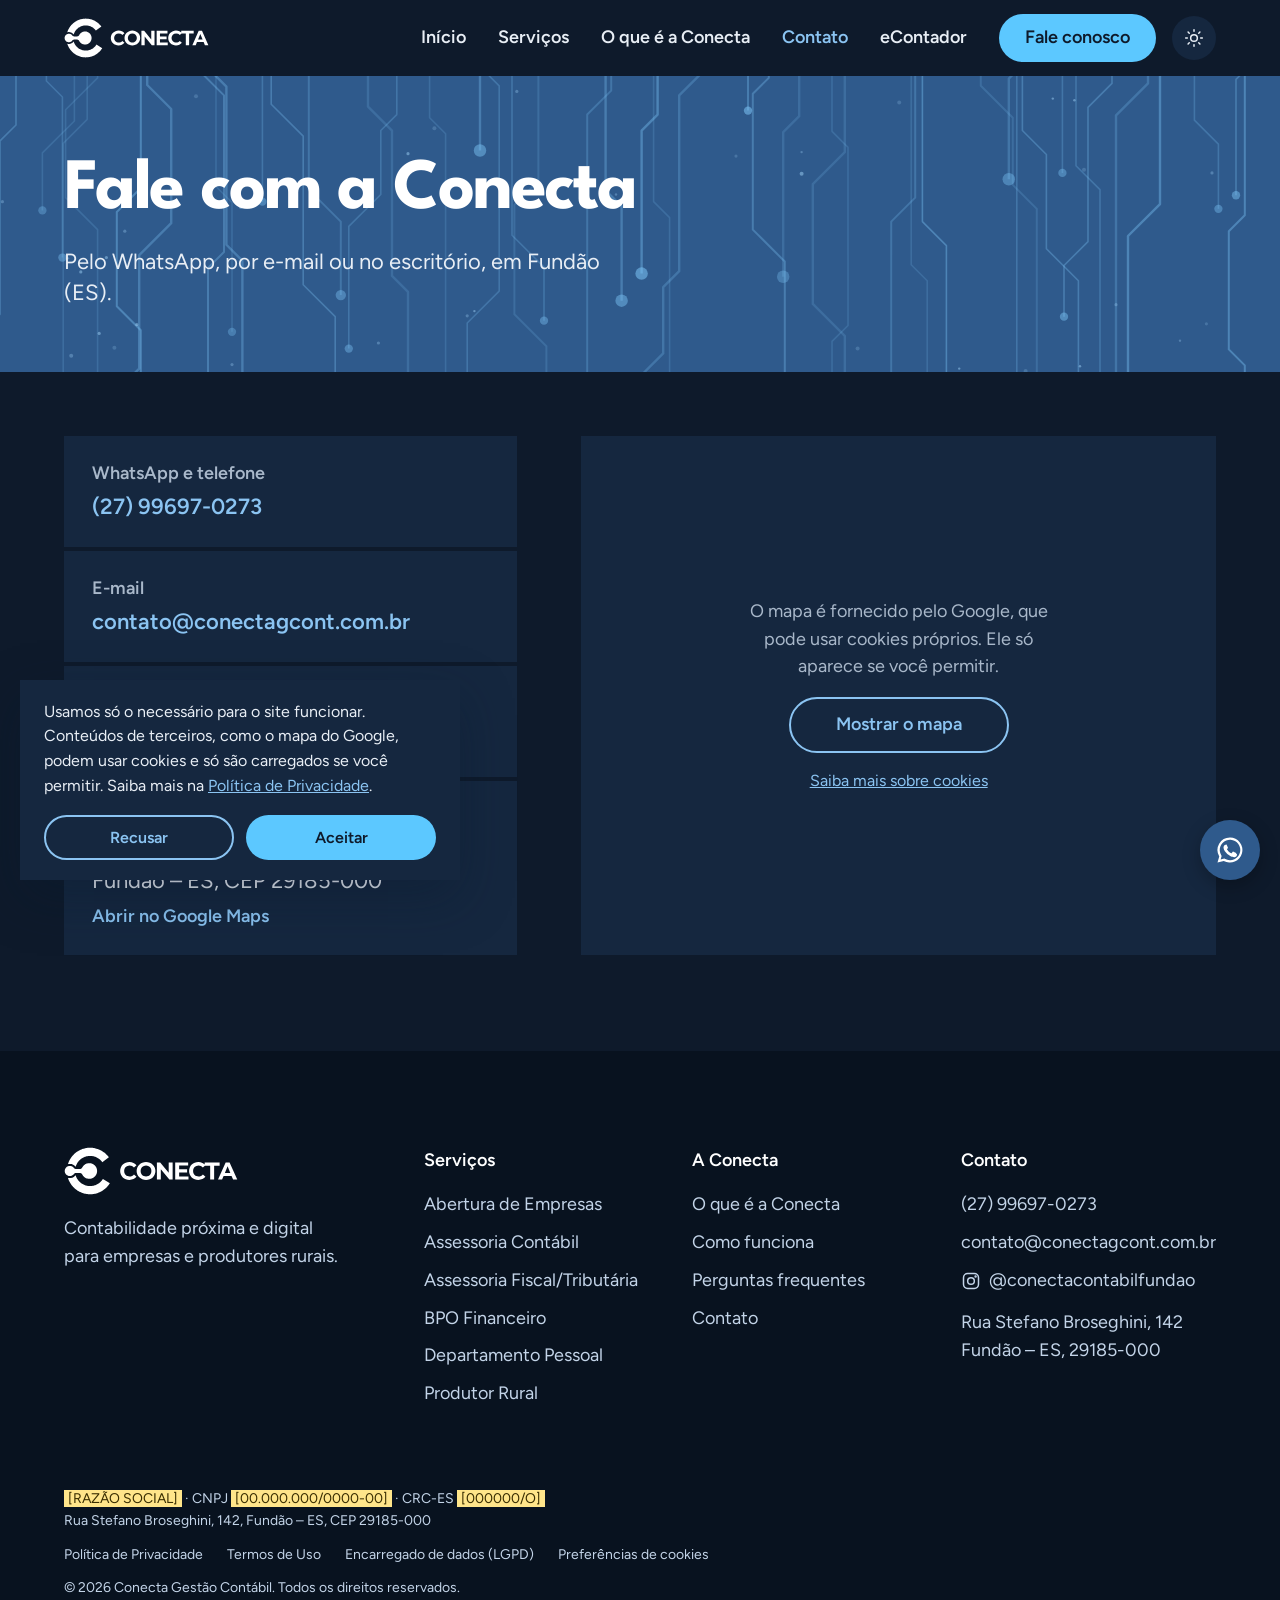
==== commit 818b1796: "feat: adequa o site à LGPD Adiciona Política de Privacidade e Termos de Uso, aviso de cookies que bl" ====
--- a/pages/contato.html
+++ b/pages/contato.html
@@ -74,9 +74,16 @@
             </div>
           </div>
         </div>
-        <iframe class="mapa" title="Mapa do escritório da Conecta"
-          src="https://www.google.com/maps?q=Rua+Stefano+Broseghini,+142,+Fund%C3%A3o+-+ES,+29185-000&output=embed"
-          loading="lazy" referrerpolicy="no-referrer-when-downgrade"></iframe>
+        <!-- O mapa do Google só é carregado depois do consentimento (ver main.js) -->
+        <div class="mapa" data-consentimento="terceiros"
+          data-src="https://www.google.com/maps?q=Rua+Stefano+Broseghini,+142,+Fund%C3%A3o+-+ES,+29185-000&amp;output=embed"
+          data-titulo="Mapa do escritório da Conecta">
+          <div class="mapa-aviso">
+            <p>O mapa é fornecido pelo Google, que pode usar cookies próprios. Ele só aparece se você permitir.</p>
+            <button class="botao botao-contorno" type="button" data-aceitar-cookies>Mostrar o mapa</button>
+            <a href="../pages/privacidade.html#cookies">Saiba mais sobre cookies</a>
+          </div>
+        </div>
       </div>
     </section>
   </main>
@@ -118,7 +125,17 @@
           </ul>
         </div>
       </div>
-      <p class="rodape-fim">&copy; <span id="ano"></span> Conecta Gestão Contábil. Todos os direitos reservados.</p>
+      <div class="rodape-fim">
+        <!-- TODO(Arthur): preencher razão social, CNPJ e registro no CRC-ES (o número do CRC é exigido na publicidade de organizações contábeis) -->
+        <p class="rodape-empresa"><span class="pendente">[RAZÃO SOCIAL]</span> · CNPJ <span class="pendente">[00.000.000/0000-00]</span> · CRC-ES <span class="pendente">[000000/O]</span><br>Rua Stefano Broseghini, 142, Fundão – ES, CEP 29185-000</p>
+        <ul class="rodape-legal">
+          <li><a href="../pages/privacidade.html">Política de Privacidade</a></li>
+          <li><a href="../pages/termos.html">Termos de Uso</a></li>
+          <li><a href="../pages/privacidade.html#encarregado">Encarregado de dados (LGPD)</a></li>
+          <li><button type="button" class="link-botao" data-preferencias-cookies>Preferências de cookies</button></li>
+        </ul>
+        <p>&copy; <span id="ano"></span> Conecta Gestão Contábil. Todos os direitos reservados.</p>
+      </div>
     </div>
   </footer>
 
--- a/assets/css/style.css
+++ b/assets/css/style.css
@@ -74,7 +74,7 @@
 .botao {
   display: inline-flex; align-items: center; justify-content: center;
   min-width: 220px; padding: 15px 32px; border-radius: 999px;
-  font-weight: 600; font-size: var(--t-texto); line-height: 1.2; text-decoration: none;
+  font-family: inherit; font-weight: 600; font-size: var(--t-texto); line-height: 1.2; text-decoration: none;
   border: 2px solid transparent;
   transition: transform 0.15s ease, background-color 0.15s ease, color 0.15s ease;
 }
@@ -121,27 +121,68 @@
 }
 .hero {
   display: grid; grid-template-columns: 2fr 1fr; align-items: center;
-  min-height: min(76svh, 720px);
-  padding: 72px max(var(--margem), calc((100vw - var(--largura)) / 2 + var(--margem)));
+  min-height: min(54svh, 500px);
+  padding: 56px max(var(--margem), calc((100vw - var(--largura)) / 2 + var(--margem)));
   gap: 48px;
 }
-.hero h1 { font-size: var(--t-gigante); color: #fff; margin-bottom: 32px; }
+.hero h1 { font-size: var(--t-titulo); color: #fff; margin-bottom: 28px; max-width: 18ch; }
 .hero-texto > p { font-size: var(--t-destaque); line-height: 1.4; max-width: 520px; margin-bottom: 40px; }
 .hero .botao-contorno { color: #fff; }
-.hero-painel { display: flex; justify-content: flex-end; }
-.hero-painel img { width: min(340px, 100%); height: auto; }
+.hero-painel { display: flex; flex-direction: column; align-items: center; gap: 32px; }
+.hero-painel img { width: min(260px, 100%); height: auto; }
+.hero + .secao { padding-top: 64px; padding-bottom: 72px; }
+
+/* Próximos prazos (DAS, FGTS e INSS), calculados pelo main.js */
+.vencimento {
+  display: flex; flex-direction: column; gap: 12px; width: min(360px, 100%);
+  padding: 20px 24px; background: var(--azul-escuro); color: #fff;
+}
+.vencimento-rotulo { font-size: var(--t-texto); font-weight: 600; text-transform: uppercase; letter-spacing: 0.08em; color: var(--texto-azul-suave); }
+.prazos { list-style: none; margin: 0; padding: 0; display: flex; flex-direction: column; gap: 10px; }
+.prazos li { display: flex; flex-wrap: wrap; gap: 4px 12px; }
+.prazo-nome { font-weight: 600; }
+.prazo-data { color: var(--texto-azul-suave); }
+.prazo-falta { color: var(--ciano); font-weight: 600; }
+/* Com o main.js, os prazos ficam empilhados e só o ativo aparece */
+.rodando .prazos { display: grid; }
+.rodando .prazos li {
+  grid-area: 1 / 1; flex-direction: column; flex-wrap: nowrap; gap: 2px;
+  opacity: 0; transform: translateY(8px); visibility: hidden;
+  transition: opacity 0.4s ease, transform 0.4s ease, visibility 0.4s;
+}
+.rodando .prazos li.ativa { opacity: 1; transform: none; visibility: visible; }
+.rodando .prazo-data { font-family: var(--fonte-titulo); font-size: var(--t-destaque); letter-spacing: -0.01em; line-height: 1.2; color: #fff; }
+.prazos-bolinhas { display: flex; gap: 4px; }
+.hero-painel .vencimento { text-align: center; }
+.hero-painel .rodando .prazos li { align-items: center; }
+.hero-painel .prazos-bolinhas { justify-content: center; }
+.prazos-bolinhas button {
+  width: 24px; height: 24px; padding: 0; border: 0; background: none; cursor: pointer;
+  display: grid; place-items: center;
+}
+.prazos-bolinhas button::before {
+  content: ""; width: 8px; height: 8px; border-radius: 50%;
+  background: var(--texto-azul-suave); opacity: 0.5; transition: opacity 0.2s ease, width 0.2s ease;
+}
+.prazos-bolinhas button[aria-current="true"]::before { opacity: 1; width: 20px; border-radius: 4px; background: var(--ciano); }
+
+/* Sinais de luz que correm pelas linhas do circuito (desenhados pelo main.js) */
+.hero, .topo, .instagram-perfil { position: relative; isolation: isolate; overflow: hidden; }
+.circuito-vivo { position: absolute; inset: 0; width: 100%; height: 100%; z-index: -1; pointer-events: none; }
+.circuito-vivo path { fill: none; stroke: #9BE3FF; stroke-width: 4; stroke-linecap: round; }
 
 /* Seções */
-.secao { padding: 128px 0; }
+.secao { padding: 96px 0; }
 .secao-alt { background: var(--superficie); }
 .secao-cabeca {
   display: grid; grid-template-columns: 8fr 4fr; gap: 24px 64px; align-items: end;
-  margin-bottom: 56px;
+  margin-bottom: 40px;
 }
 .secao-cabeca .titulo { margin-bottom: 0; }
 
 /* Topo das páginas internas: mesma faixa azul do início */
-.topo { padding: 112px 0 96px; }
+.topo { padding: 80px 0 64px; }
+.topo + .secao { padding-top: 64px; }
 .topo .titulo { font-size: var(--t-gigante); color: #fff; max-width: 22ch; }
 .topo .subtitulo, .topo .texto p { color: var(--texto-azul); }
 .topo .texto { margin-top: 8px; }
@@ -157,7 +198,7 @@
 .cartao {
   flex: 0 0 calc((100% - 16px) / 3); scroll-snap-align: start;
   display: flex; flex-direction: column; gap: 16px;
-  padding: 40px 32px 32px; min-height: 420px;
+  padding: 32px 32px 28px; min-height: 0;
   background: var(--superficie); color: var(--texto); text-decoration: none;
   transition: background-color 0.2s ease;
 }
@@ -179,8 +220,12 @@
 .carrossel-seta:disabled { opacity: 0.35; pointer-events: none; }
 
 /* Como funciona: três faixas lado a lado, do azul mais escuro ao mais claro */
-.passos { display: grid; grid-template-columns: repeat(3, 1fr); list-style: none; }
-.passos li { padding: 48px 40px; min-height: 320px; color: #fff; display: flex; flex-direction: column; gap: 16px; }
+.passos { display: grid; grid-template-columns: repeat(3, 1fr); list-style: none; position: relative; }
+.passos::before {
+  content: ""; position: absolute; left: 0; top: 0; width: 100%; height: 4px; z-index: 1;
+  background: var(--ciano); transform-origin: left;
+}
+.passos li { padding: 36px 32px 40px; min-height: 0; color: #fff; display: flex; flex-direction: column; gap: 16px; }
 .passos li:nth-child(1) { background: var(--azul-escuro); }
 .passos li:nth-child(2) { background: var(--azul); }
 .passos li:nth-child(3) { background: var(--azul-medio); }
@@ -239,7 +284,7 @@
 .instagram-ver svg { width: 20px; height: 20px; }
 
 /* Faixa de chamada: o único bloco inteiro na cor de destaque */
-.chamada { background: var(--ciano); color: var(--noite); padding: 128px 0; }
+.chamada { background: var(--ciano); color: var(--noite); padding: 96px 0; }
 .chamada .container { display: grid; grid-template-columns: 7fr 5fr; gap: 48px; align-items: end; }
 .chamada .titulo { color: var(--noite); font-size: var(--t-gigante); margin-bottom: 24px; }
 .chamada p { font-size: var(--t-destaque); line-height: 1.4; max-width: 520px; }
@@ -256,10 +301,39 @@
 .contato-item a { font-weight: 600; text-decoration: none; overflow-wrap: anywhere; }
 .contato-item a:hover { text-decoration: underline; }
 .contato-item p + a { display: inline-block; margin-top: 8px; font-size: var(--t-texto); }
-.mapa { width: 100%; height: 100%; min-height: 480px; border: 0; background: var(--superficie); }
+.mapa { width: 100%; height: 100%; min-height: 480px; background: var(--superficie); display: flex; }
+.mapa iframe { width: 100%; min-height: 480px; border: 0; display: block; }
+/* Enquanto a pessoa não aceita os cookies, o mapa do Google dá lugar a este aviso */
+.mapa-aviso {
+  margin: auto; max-width: 380px; padding: 32px 24px; text-align: center;
+  display: flex; flex-direction: column; align-items: center; gap: 16px; color: var(--texto-suave);
+}
+.mapa-aviso a { font-size: 1rem; }
+
+/* Política de Privacidade e Termos de Uso: texto corrido, fácil de ler */
+.legal > * { max-width: 72ch; }
+.legal > .tabela-rolagem { max-width: 960px; }
+.legal p + p { margin-top: 16px; }
+.legal h2 {
+  font-family: var(--fonte-titulo); font-size: clamp(1.5rem, 1.2rem + 1vw, 2rem);
+  letter-spacing: -0.02em; line-height: 1.1; margin: 48px 0 16px; scroll-margin-top: 96px;
+}
+.legal h3 { font-size: var(--t-texto); margin: 24px 0 8px; }
+.legal ul { margin: 12px 0 16px; padding-left: 24px; display: grid; gap: 8px; }
+.legal code { font-size: 0.9em; }
+.tabela-rolagem { overflow-x: auto; margin: 16px 0; }
+.tabela-legal { width: 100%; min-width: 560px; border-collapse: collapse; font-size: 1rem; }
+.tabela-legal th, .tabela-legal td { text-align: left; vertical-align: top; padding: 12px 14px; border-bottom: 1px solid var(--superficie-forte); }
+.tabela-legal th { background: var(--superficie); }
+/* Dados que ainda faltam preencher (ver os comentários TODO no HTML) */
+.pendente { background: #FFE58A; color: #3A2E00; padding: 0 4px; }
+.link-botao {
+  background: none; border: 0; padding: 0; font: inherit; color: var(--link);
+  text-decoration: underline; cursor: pointer;
+}
 
 /* Faixas: serviços e "O que é a Conecta", um assunto por faixa */
-.faixa { padding: 96px 0; scroll-margin-top: 76px; }
+.faixa { padding: 64px 0; scroll-margin-top: 76px; }
 .faixa:nth-child(even) { background: var(--superficie); }
 .faixa .container { display: grid; grid-template-columns: 5fr 7fr; gap: 64px; }
 .faixa h2 { font-size: clamp(1.75rem, 1.2rem + 2vw, 2.75rem); color: var(--texto); max-width: 14ch; }
@@ -282,7 +356,25 @@
 .rodape a:hover { color: #fff; }
 .rodape-instagram { display: inline-flex; align-items: center; gap: 8px; }
 .rodape-instagram svg { width: 20px; height: 20px; flex: none; }
-.rodape-fim { margin-top: 80px; color: var(--texto-azul-suave); font-size: var(--t-pequeno); }
+.rodape-fim { margin-top: 80px; color: var(--texto-azul-suave); font-size: var(--t-pequeno); display: grid; gap: 12px; }
+.rodape .rodape-legal { display: flex; flex-wrap: wrap; gap: 8px 24px; }
+.rodape .link-botao { color: var(--texto-azul-suave); text-decoration: none; }
+.rodape .link-botao:hover { color: #fff; }
+
+/* Aviso de cookies: fica por cima da página até a pessoa responder */
+.cookies {
+  position: fixed; left: 20px; bottom: 20px; z-index: 30;
+  width: min(440px, calc(100vw - 40px)); padding: 20px 24px;
+  background: var(--superficie); color: var(--texto); font-size: 1rem;
+  box-shadow: 0 18px 48px rgba(10, 25, 45, 0.35); /* taste-skill-ignore: aviso por cima da página */
+  display: none;
+}
+.cookies.aberto { display: block; }
+.cookies-botoes { display: flex; gap: 12px; margin-top: 16px; }
+.cookies .botao { min-width: 0; flex: 1; padding: 11px 20px; font-size: 1rem; }
+@media (max-width: 720px) {
+  .cookies { left: 0; right: 0; bottom: 0; width: 100%; padding: 16px var(--margem) 20px; }
+}
 
 /* Botão flutuante de WhatsApp (fica por cima da página, por isso tem sombra) */
 .whatsapp {
@@ -331,8 +423,13 @@
   .hero, .comparativo, .faq, .contato-grade, .instagram, .secao-cabeca,
   .chamada .container, .faixa .container { grid-template-columns: 1fr; }
   .hero { padding-top: 48px; padding-bottom: 64px; gap: 40px; min-height: 0; }
-  .hero-painel { order: -1; justify-content: flex-start; }
+  .hero-painel { display: contents; }
+  .hero-painel img { order: -1; }
+  .vencimento { order: 1; justify-self: start; }
   .hero-painel img { width: 220px; }
+  .hero-painel .vencimento { text-align: left; }
+  .hero-painel .rodando .prazos li { align-items: flex-start; }
+  .hero-painel .prazos-bolinhas { justify-content: flex-start; margin-left: -8px; }
   .faq, .comparativo, .instagram, .contato-grade { gap: 40px; }
   .faixa .container { gap: 24px; }
   .subtitulo, .hero-texto > p, .chamada p { max-width: none; }
@@ -345,21 +442,29 @@
 
 /* Celular */
 @media (max-width: 720px) {
-  .secao, .chamada { padding: 80px 0; }
-  .faixa { padding: 64px 0; }
-  .topo { padding: 72px 0 64px; }
+  .secao, .chamada { padding: 64px 0; }
+  .faixa { padding: 48px 0; }
+  .topo { padding: 56px 0 48px; }
+  .topo + .secao { padding-top: 40px; }
   .topo .titulo { font-size: clamp(2.1rem, 1rem + 5vw, 2.6rem); }
   .topo-longo .titulo { font-size: clamp(1.65rem, 0.6rem + 4.4vw, 2.6rem); }
   .instagram-perfil strong { font-size: var(--t-texto); }
   .hero-texto > p { font-size: var(--t-texto); }
   .botao { width: 100%; }
-  .hero-painel img { width: 170px; }
+  .hero { padding-top: 40px; padding-bottom: 48px; gap: 28px; }
+  .hero-painel img { width: 120px; }
+  .vencimento { padding: 16px 20px; width: 100%; }
+  .hero h1 { margin-bottom: 20px; }
+  .hero-texto > p { margin-bottom: 28px; }
+  .hero .botoes { flex-wrap: nowrap; gap: 12px; }
+  .hero .botao { min-width: 0; padding: 14px 12px; flex: 1; font-size: 1rem; white-space: nowrap; }
+  .hero + .secao { padding-top: 40px; padding-bottom: 48px; }
   .tabela th, .tabela td { padding: 14px 12px; font-size: 1rem; }
   .tabela th { font-size: var(--t-texto); }
   .rodape-grade { grid-template-columns: 1fr; }
   .cartao { flex-basis: 85%; min-height: 0; }
   .faixa ul { grid-template-columns: 1fr; }
-  .passos li { padding: 36px 28px; }
+  .passos li { padding: 28px 24px; }
   .instagram-perfil { min-height: 280px; padding: 32px; }
   .chamada .botoes { flex-direction: column; }
 }
@@ -386,15 +491,18 @@
 
   /* Entrada do topo da página inicial */
   @keyframes surgir { from { opacity: 0; transform: translateY(24px); } to { opacity: 1; transform: none; } }
-  @keyframes deslizar { from { background-position: center 0; } to { background-position: center 100%; } }
   .hero-texto > * { animation: surgir 0.8s cubic-bezier(0.2, 0.7, 0.2, 1) both; }
+  /* O título da página inicial surge palavra por palavra */
+  .hero h1 .palavra { display: inline-block; animation: surgir 0.7s cubic-bezier(0.2, 0.7, 0.2, 1) both; animation-delay: calc(var(--i) * 60ms); }
+  .hero h1:has(.palavra) { animation: none; }
+  /* A barra azul-clara de "Como funciona" se preenche quando a seção aparece */
+  .animar .passos::before { transform: scaleX(0); transition: transform 1.6s cubic-bezier(0.2, 0.7, 0.2, 1) 0.3s; }
+  .animar .passos.acesa::before { transform: scaleX(1); }
   .hero-texto > :nth-child(2) { animation-delay: 0.08s; }
   .hero-texto > :nth-child(3) { animation-delay: 0.16s; }
   .hero-painel { animation: surgir 1s 0.24s cubic-bezier(0.2, 0.7, 0.2, 1) both; }
   .topo .container > * { animation: surgir 0.8s cubic-bezier(0.2, 0.7, 0.2, 1) both; }
   .topo .container > :nth-child(2) { animation-delay: 0.08s; }
-  /* O circuito do fundo corre devagar, como um sinal passando pelos fios */
-  .hero, .topo { animation: deslizar 40s linear infinite alternate; }
 }
 
 .sr-only { position: absolute; width: 1px; height: 1px; overflow: hidden; clip: rect(0 0 0 0); white-space: nowrap; }
@@ -430,12 +538,13 @@
   background: var(--superficie-forte); border-radius: 4px 14px 14px 14px;
 }
 .whatsapp-balao textarea {
-  width: 100%; min-height: 84px; resize: vertical; padding: 10px 12px;
+  width: 100%; min-height: 84px; max-height: 200px; resize: none; overflow-y: auto; padding: 10px 12px;
   font: inherit; font-size: 1rem; color: var(--texto);
   background: var(--fundo); border: 0; border-radius: 10px;
 }
 .whatsapp-balao textarea:focus { outline: 2px solid var(--ciano); outline-offset: 1px; }
 .whatsapp-balao .botao { min-width: 0; width: 100%; padding: 12px 20px; }
+.whatsapp-balao-aviso { font-size: 0.8125rem; line-height: 1.4; color: var(--texto-suave); }
 
 /* Quem pede menos movimento no sistema não vê animações */
 @media (prefers-reduced-motion: reduce) {
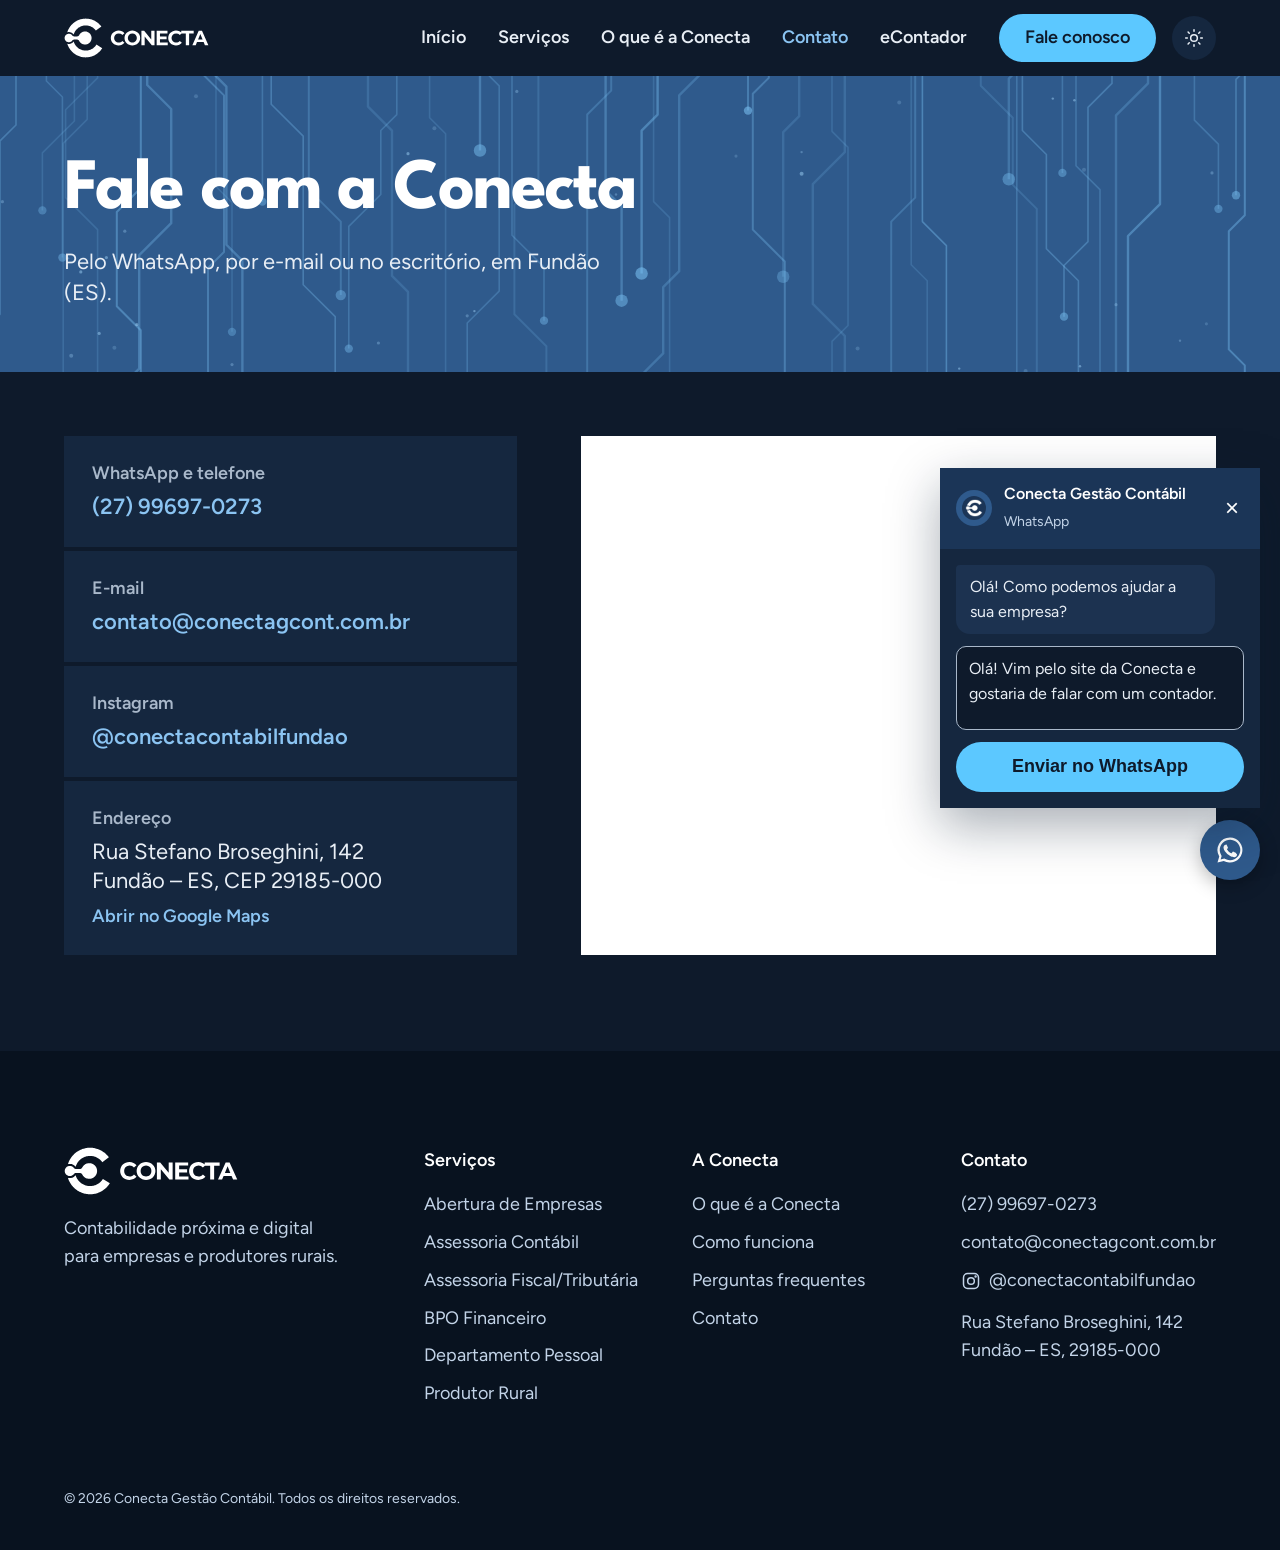
==== commit dd515524: "fix: melhora a acessibilidade do site (WCAG 2.1 AA / eMAG) - atalho "Pular para o conteúdo" em todas" ====
--- a/pages/contato.html
+++ b/pages/contato.html
@@ -16,16 +16,17 @@
   <link rel="stylesheet" href="../assets/css/style.css">
 </head>
 <body>
+  <a class="pular" href="#conteudo">Pular para o conteúdo</a>
   <header class="cabecalho">
     <div class="container">
       <a class="logo" href="../index.html"><img src="../assets/img/logo-horizontal-azul.svg" alt="Conecta Gestão Contábil" width="145" height="40"></a>
       <nav aria-label="Menu principal">
-        <button class="tema-botao" type="button" aria-label="Ativar modo noturno">
+        <button class="tema-botao" type="button" aria-label="Ativar modo claro">
           <svg class="lua" viewBox="0 0 24 24" fill="none" stroke="currentColor" stroke-width="1.8" stroke-linecap="round" stroke-linejoin="round" aria-hidden="true"><path d="M21 12.8A9 9 0 1 1 11.2 3a7 7 0 0 0 9.8 9.8z"/></svg>
           <svg class="sol" viewBox="0 0 24 24" fill="none" stroke="currentColor" stroke-width="1.8" stroke-linecap="round" stroke-linejoin="round" aria-hidden="true"><circle cx="12" cy="12" r="4"/><path d="M12 2v2M12 20v2M4.9 4.9l1.4 1.4M17.7 17.7l1.4 1.4M2 12h2M20 12h2M4.9 19.1l1.4-1.4M17.7 6.3l1.4-1.4"/></svg>
         </button>
-        <button class="menu-botao" aria-label="Abrir menu" aria-expanded="false"><svg viewBox="0 0 24 24" fill="none" stroke="currentColor" stroke-width="2" stroke-linecap="round" aria-hidden="true"><path d="M4 7h16M4 12h16M4 17h16"/></svg></button>
-        <ul class="menu">
+        <button class="menu-botao" type="button" aria-controls="menu-principal" aria-label="Abrir menu" aria-expanded="false"><svg viewBox="0 0 24 24" fill="none" stroke="currentColor" stroke-width="2" stroke-linecap="round" aria-hidden="true"><path d="M4 7h16M4 12h16M4 17h16"/></svg></button>
+        <ul class="menu" id="menu-principal">
           <li><a href="../index.html">Início</a></li>
           <li><a href="../pages/servicos.html">Serviços</a></li>
           <li><a href="../pages/sobre.html">O que é a Conecta</a></li>
@@ -37,7 +38,7 @@
     </div>
   </header>
 
-  <main>
+  <main id="conteudo" tabindex="-1">
     <section class="topo">
       <div class="container">
         <h1 class="titulo">Fale com a Conecta</h1>
@@ -74,16 +75,9 @@
             </div>
           </div>
         </div>
-        <!-- O mapa do Google só é carregado depois do consentimento (ver main.js) -->
-        <div class="mapa" data-consentimento="terceiros"
-          data-src="https://www.google.com/maps?q=Rua+Stefano+Broseghini,+142,+Fund%C3%A3o+-+ES,+29185-000&amp;output=embed"
-          data-titulo="Mapa do escritório da Conecta">
-          <div class="mapa-aviso">
-            <p>O mapa é fornecido pelo Google, que pode usar cookies próprios. Ele só aparece se você permitir.</p>
-            <button class="botao botao-contorno" type="button" data-aceitar-cookies>Mostrar o mapa</button>
-            <a href="../pages/privacidade.html#cookies">Saiba mais sobre cookies</a>
-          </div>
-        </div>
+        <iframe class="mapa" title="Mapa do escritório da Conecta"
+          src="https://www.google.com/maps?q=Rua+Stefano+Broseghini,+142,+Fund%C3%A3o+-+ES,+29185-000&output=embed"
+          loading="lazy" referrerpolicy="no-referrer-when-downgrade"></iframe>
       </div>
     </section>
   </main>
@@ -125,21 +119,11 @@
           </ul>
         </div>
       </div>
-      <div class="rodape-fim">
-        <!-- TODO(Arthur): preencher razão social, CNPJ e registro no CRC-ES (o número do CRC é exigido na publicidade de organizações contábeis) -->
-        <p class="rodape-empresa"><span class="pendente">[RAZÃO SOCIAL]</span> · CNPJ <span class="pendente">[00.000.000/0000-00]</span> · CRC-ES <span class="pendente">[000000/O]</span><br>Rua Stefano Broseghini, 142, Fundão – ES, CEP 29185-000</p>
-        <ul class="rodape-legal">
-          <li><a href="../pages/privacidade.html">Política de Privacidade</a></li>
-          <li><a href="../pages/termos.html">Termos de Uso</a></li>
-          <li><a href="../pages/privacidade.html#encarregado">Encarregado de dados (LGPD)</a></li>
-          <li><button type="button" class="link-botao" data-preferencias-cookies>Preferências de cookies</button></li>
-        </ul>
-        <p>&copy; <span id="ano"></span> Conecta Gestão Contábil. Todos os direitos reservados.</p>
-      </div>
+      <p class="rodape-fim">&copy; <span id="ano"></span> Conecta Gestão Contábil. Todos os direitos reservados.</p>
     </div>
+    <a class="whatsapp" href="https://wa.me/5527996970273" target="_blank" rel="noopener" aria-label="Falar no WhatsApp"><svg viewBox="0 0 24 24" fill="currentColor" aria-hidden="true"><path d="M12 2a10 10 0 0 0-8.6 15.1L2 22l5-1.3A10 10 0 1 0 12 2zm0 18.2a8.2 8.2 0 0 1-4.2-1.2l-.3-.2-3 .8.8-2.9-.2-.3A8.2 8.2 0 1 1 12 20.2zm4.5-6.1c-.2-.1-1.5-.7-1.7-.8-.2-.1-.4-.1-.6.1l-.8 1c-.1.2-.3.2-.5.1a6.7 6.7 0 0 1-3.3-2.9c-.2-.4.2-.4.7-1.3.1-.2 0-.3 0-.4l-.8-1.8c-.2-.5-.4-.4-.6-.4h-.5a1 1 0 0 0-.7.3 3 3 0 0 0-.9 2.2 5.2 5.2 0 0 0 1.1 2.8 11.9 11.9 0 0 0 4.6 4c1.7.7 2.4.8 3.2.7.5-.1 1.5-.6 1.7-1.2.2-.6.2-1.1.2-1.2-.1-.1-.3-.2-.5-.3z"/></svg></a>
   </footer>
 
-  <a class="whatsapp" href="https://wa.me/5527996970273" target="_blank" rel="noopener" aria-label="Falar no WhatsApp"><svg viewBox="0 0 24 24" fill="currentColor" aria-hidden="true"><path d="M12 2a10 10 0 0 0-8.6 15.1L2 22l5-1.3A10 10 0 1 0 12 2zm0 18.2a8.2 8.2 0 0 1-4.2-1.2l-.3-.2-3 .8.8-2.9-.2-.3A8.2 8.2 0 1 1 12 20.2zm4.5-6.1c-.2-.1-1.5-.7-1.7-.8-.2-.1-.4-.1-.6.1l-.8 1c-.1.2-.3.2-.5.1a6.7 6.7 0 0 1-3.3-2.9c-.2-.4.2-.4.7-1.3.1-.2 0-.3 0-.4l-.8-1.8c-.2-.5-.4-.4-.6-.4h-.5a1 1 0 0 0-.7.3 3 3 0 0 0-.9 2.2 5.2 5.2 0 0 0 1.1 2.8 11.9 11.9 0 0 0 4.6 4c1.7.7 2.4.8 3.2.7.5-.1 1.5-.6 1.7-1.2.2-.6.2-1.1.2-1.2-.1-.1-.3-.2-.5-.3z"/></svg></a>
   <script src="../assets/js/main.js"></script>
 </body>
 </html>
--- a/assets/css/style.css
+++ b/assets/css/style.css
@@ -31,6 +31,7 @@
   --texto: #14243A;
   --texto-suave: #4A5563;
   --link: #2F5A8C;
+  --foco: #1B3557;           /* contorno do foco do teclado: contraste de 3:1 ou mais com o fundo */
   --rodape: #1B3557;
 
   /* Tipografia: cinco tamanhos */
@@ -58,7 +59,19 @@
 
 a { color: var(--link); }
 img { max-width: 100%; display: block; }
-:focus-visible { outline: 2px solid var(--ciano); outline-offset: 3px; }
+:focus-visible { outline: 3px solid var(--foco); outline-offset: 3px; }
+/* Nas faixas coloridas o contorno troca de cor para continuar visível */
+.hero, .topo, .rodape .container, .whatsapp-balao-topo { --foco: var(--ciano); }
+.chamada { --foco: var(--noite); }
+main:focus { outline: none; }
+
+/* Atalho "Pular para o conteúdo": só aparece quando recebe o foco do teclado */
+.pular {
+  position: absolute; left: 16px; top: -100px; z-index: 30;
+  padding: 12px 20px; border-radius: 8px;
+  background: var(--fundo); color: var(--texto); font-weight: 600;
+}
+.pular:focus { top: 16px; }
 
 .container { max-width: var(--largura); margin: 0 auto; padding: 0 var(--margem); }
 
@@ -74,7 +87,7 @@
 .botao {
   display: inline-flex; align-items: center; justify-content: center;
   min-width: 220px; padding: 15px 32px; border-radius: 999px;
-  font-family: inherit; font-weight: 600; font-size: var(--t-texto); line-height: 1.2; text-decoration: none;
+  font-weight: 600; font-size: var(--t-texto); line-height: 1.2; text-decoration: none;
   border: 2px solid transparent;
   transition: transform 0.15s ease, background-color 0.15s ease, color 0.15s ease;
 }
@@ -301,36 +314,7 @@
 .contato-item a { font-weight: 600; text-decoration: none; overflow-wrap: anywhere; }
 .contato-item a:hover { text-decoration: underline; }
 .contato-item p + a { display: inline-block; margin-top: 8px; font-size: var(--t-texto); }
-.mapa { width: 100%; height: 100%; min-height: 480px; background: var(--superficie); display: flex; }
-.mapa iframe { width: 100%; min-height: 480px; border: 0; display: block; }
-/* Enquanto a pessoa não aceita os cookies, o mapa do Google dá lugar a este aviso */
-.mapa-aviso {
-  margin: auto; max-width: 380px; padding: 32px 24px; text-align: center;
-  display: flex; flex-direction: column; align-items: center; gap: 16px; color: var(--texto-suave);
-}
-.mapa-aviso a { font-size: 1rem; }
-
-/* Política de Privacidade e Termos de Uso: texto corrido, fácil de ler */
-.legal > * { max-width: 72ch; }
-.legal > .tabela-rolagem { max-width: 960px; }
-.legal p + p { margin-top: 16px; }
-.legal h2 {
-  font-family: var(--fonte-titulo); font-size: clamp(1.5rem, 1.2rem + 1vw, 2rem);
-  letter-spacing: -0.02em; line-height: 1.1; margin: 48px 0 16px; scroll-margin-top: 96px;
-}
-.legal h3 { font-size: var(--t-texto); margin: 24px 0 8px; }
-.legal ul { margin: 12px 0 16px; padding-left: 24px; display: grid; gap: 8px; }
-.legal code { font-size: 0.9em; }
-.tabela-rolagem { overflow-x: auto; margin: 16px 0; }
-.tabela-legal { width: 100%; min-width: 560px; border-collapse: collapse; font-size: 1rem; }
-.tabela-legal th, .tabela-legal td { text-align: left; vertical-align: top; padding: 12px 14px; border-bottom: 1px solid var(--superficie-forte); }
-.tabela-legal th { background: var(--superficie); }
-/* Dados que ainda faltam preencher (ver os comentários TODO no HTML) */
-.pendente { background: #FFE58A; color: #3A2E00; padding: 0 4px; }
-.link-botao {
-  background: none; border: 0; padding: 0; font: inherit; color: var(--link);
-  text-decoration: underline; cursor: pointer;
-}
+.mapa { width: 100%; height: 100%; min-height: 480px; border: 0; background: var(--superficie); }
 
 /* Faixas: serviços e "O que é a Conecta", um assunto por faixa */
 .faixa { padding: 64px 0; scroll-margin-top: 76px; }
@@ -352,29 +336,11 @@
 .rodape-marca p { color: var(--texto-azul-suave); max-width: 280px; }
 .rodape h2 { font-family: var(--fonte-texto); font-size: var(--t-texto); font-weight: 600; color: #fff; margin-bottom: 16px; }
 .rodape ul { list-style: none; display: grid; gap: 10px; color: var(--texto-azul-suave); }
-.rodape a { color: var(--texto-azul-suave); text-decoration: none; transition: color 0.15s ease; }
-.rodape a:hover { color: #fff; }
+.rodape-grade a { color: var(--texto-azul-suave); text-decoration: none; transition: color 0.15s ease; }
+.rodape-grade a:hover { color: #fff; }
 .rodape-instagram { display: inline-flex; align-items: center; gap: 8px; }
 .rodape-instagram svg { width: 20px; height: 20px; flex: none; }
-.rodape-fim { margin-top: 80px; color: var(--texto-azul-suave); font-size: var(--t-pequeno); display: grid; gap: 12px; }
-.rodape .rodape-legal { display: flex; flex-wrap: wrap; gap: 8px 24px; }
-.rodape .link-botao { color: var(--texto-azul-suave); text-decoration: none; }
-.rodape .link-botao:hover { color: #fff; }
-
-/* Aviso de cookies: fica por cima da página até a pessoa responder */
-.cookies {
-  position: fixed; left: 20px; bottom: 20px; z-index: 30;
-  width: min(440px, calc(100vw - 40px)); padding: 20px 24px;
-  background: var(--superficie); color: var(--texto); font-size: 1rem;
-  box-shadow: 0 18px 48px rgba(10, 25, 45, 0.35); /* taste-skill-ignore: aviso por cima da página */
-  display: none;
-}
-.cookies.aberto { display: block; }
-.cookies-botoes { display: flex; gap: 12px; margin-top: 16px; }
-.cookies .botao { min-width: 0; flex: 1; padding: 11px 20px; font-size: 1rem; }
-@media (max-width: 720px) {
-  .cookies { left: 0; right: 0; bottom: 0; width: 100%; padding: 16px var(--margem) 20px; }
-}
+.rodape-fim { margin-top: 80px; color: var(--texto-azul-suave); font-size: var(--t-pequeno); }
 
 /* Botão flutuante de WhatsApp (fica por cima da página, por isso tem sombra) */
 .whatsapp {
@@ -396,6 +362,7 @@
   --texto: #E8EEF5;
   --texto-suave: #A9B8CA;
   --link: #8BC4F2;
+  --foco: var(--ciano);
   --rodape: #08121F;
   color-scheme: dark;
 }
@@ -415,6 +382,7 @@
   }
   .menu.aberto { display: flex; }
   .menu a { display: block; padding: 14px var(--margem); }
+  .menu a:not(.botao):focus-visible { outline-offset: -3px; }
   .menu .botao { margin: 8px var(--margem) 0; width: auto; text-align: center; }
 }
 
@@ -530,7 +498,8 @@
 .whatsapp-balao-topo span { font-size: var(--t-pequeno); color: var(--texto-azul-suave); }
 .whatsapp-balao-fechar {
   margin-left: auto; background: none; border: 0; color: #fff;
-  font-size: 1.5rem; line-height: 1; cursor: pointer; padding: 4px;
+  font-size: 1.5rem; line-height: 1; cursor: pointer; padding: 0;
+  width: 40px; height: 40px; margin-right: -8px;
 }
 .whatsapp-balao form { padding: 16px; display: flex; flex-direction: column; gap: 12px; }
 .whatsapp-balao-fala {
@@ -540,11 +509,10 @@
 .whatsapp-balao textarea {
   width: 100%; min-height: 84px; max-height: 200px; resize: none; overflow-y: auto; padding: 10px 12px;
   font: inherit; font-size: 1rem; color: var(--texto);
-  background: var(--fundo); border: 0; border-radius: 10px;
-}
-.whatsapp-balao textarea:focus { outline: 2px solid var(--ciano); outline-offset: 1px; }
+  background: var(--fundo); border: 1px solid var(--texto-suave); border-radius: 10px;
+}
+.whatsapp-balao textarea:focus-visible { outline: 3px solid var(--foco); outline-offset: 1px; }
 .whatsapp-balao .botao { min-width: 0; width: 100%; padding: 12px 20px; }
-.whatsapp-balao-aviso { font-size: 0.8125rem; line-height: 1.4; color: var(--texto-suave); }
 
 /* Quem pede menos movimento no sistema não vê animações */
 @media (prefers-reduced-motion: reduce) {
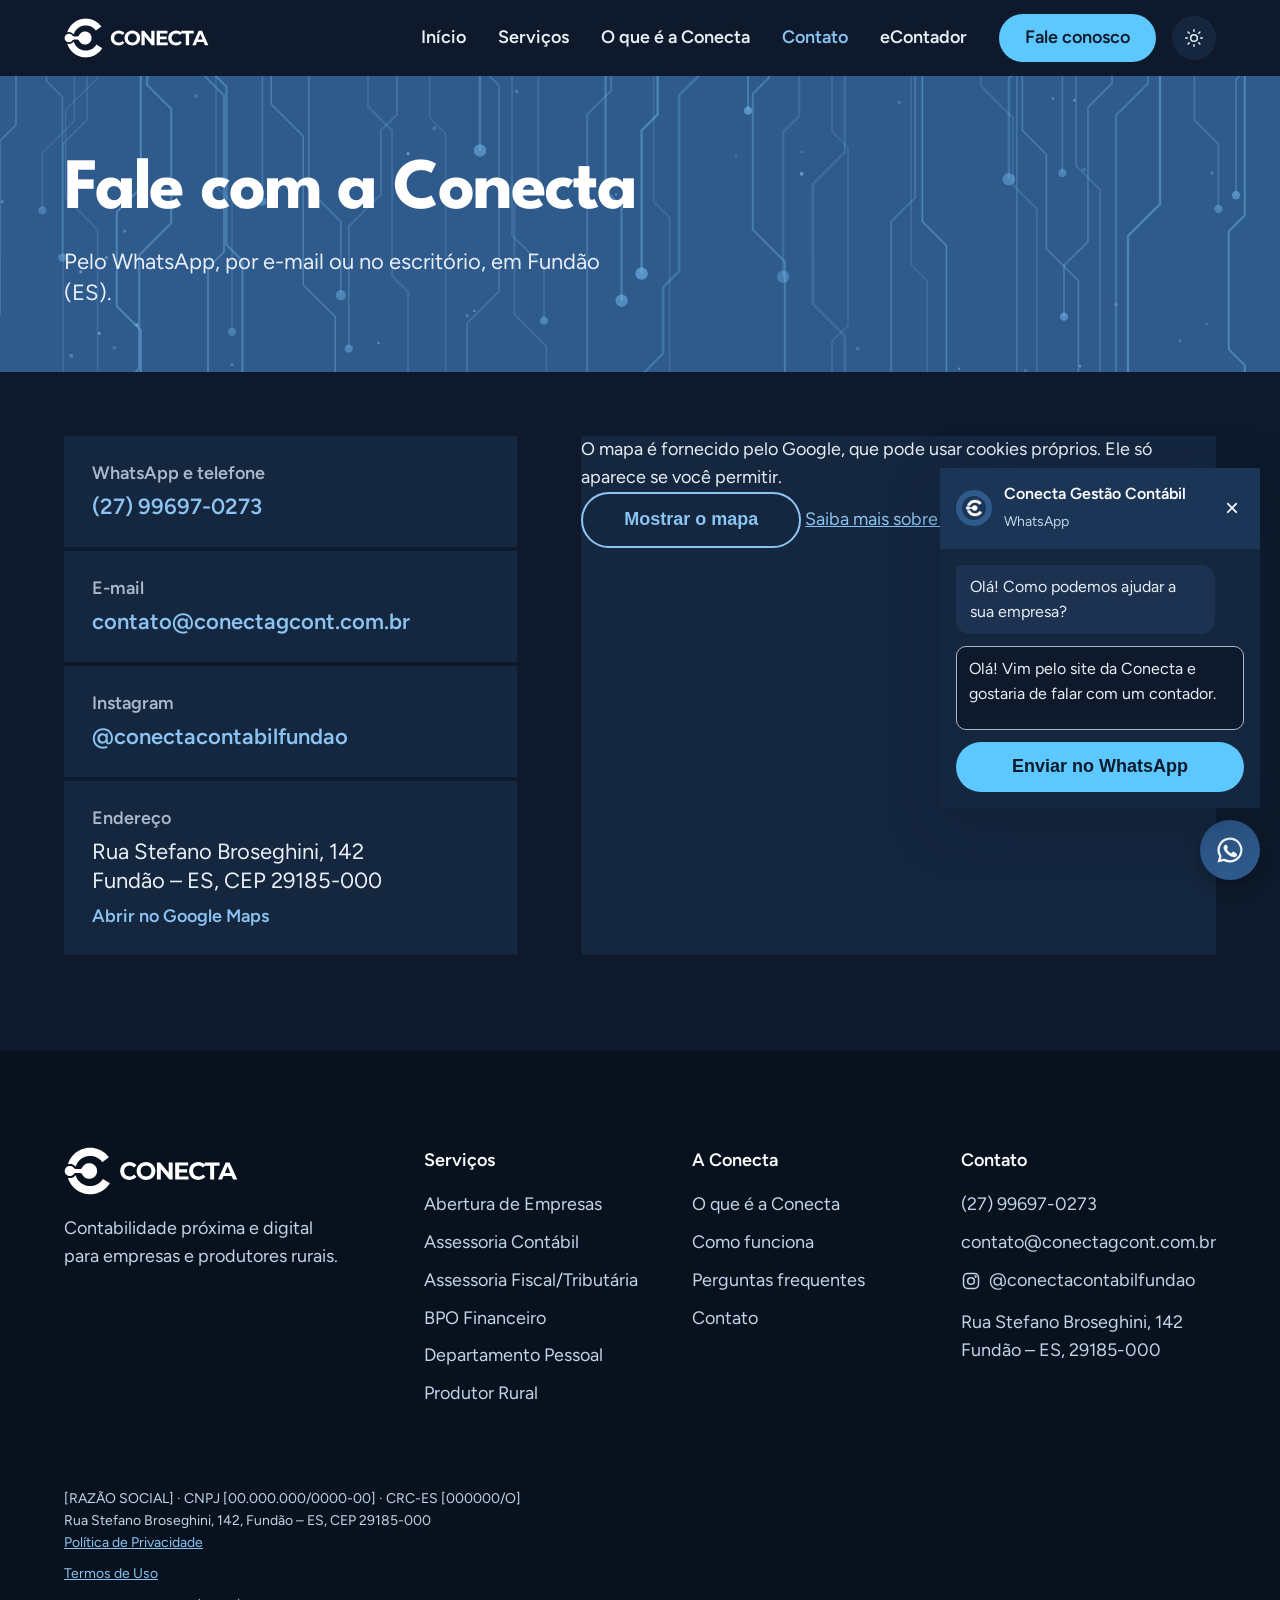
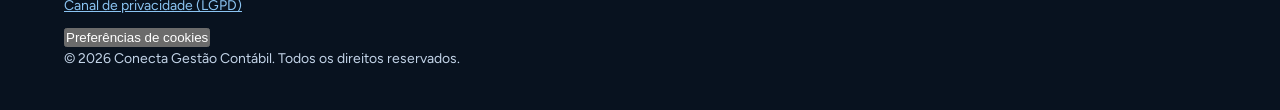
==== commit 80d6c7e9: "docs: Conecta como agente de tratamento de pequeno porte Troca a indicação do encarregado pelo canal" ====
--- a/pages/contato.html
+++ b/pages/contato.html
@@ -16,17 +16,16 @@
   <link rel="stylesheet" href="../assets/css/style.css">
 </head>
 <body>
-  <a class="pular" href="#conteudo">Pular para o conteúdo</a>
   <header class="cabecalho">
     <div class="container">
       <a class="logo" href="../index.html"><img src="../assets/img/logo-horizontal-azul.svg" alt="Conecta Gestão Contábil" width="145" height="40"></a>
       <nav aria-label="Menu principal">
-        <button class="tema-botao" type="button" aria-label="Ativar modo claro">
+        <button class="tema-botao" type="button" aria-label="Ativar modo noturno">
           <svg class="lua" viewBox="0 0 24 24" fill="none" stroke="currentColor" stroke-width="1.8" stroke-linecap="round" stroke-linejoin="round" aria-hidden="true"><path d="M21 12.8A9 9 0 1 1 11.2 3a7 7 0 0 0 9.8 9.8z"/></svg>
           <svg class="sol" viewBox="0 0 24 24" fill="none" stroke="currentColor" stroke-width="1.8" stroke-linecap="round" stroke-linejoin="round" aria-hidden="true"><circle cx="12" cy="12" r="4"/><path d="M12 2v2M12 20v2M4.9 4.9l1.4 1.4M17.7 17.7l1.4 1.4M2 12h2M20 12h2M4.9 19.1l1.4-1.4M17.7 6.3l1.4-1.4"/></svg>
         </button>
-        <button class="menu-botao" type="button" aria-controls="menu-principal" aria-label="Abrir menu" aria-expanded="false"><svg viewBox="0 0 24 24" fill="none" stroke="currentColor" stroke-width="2" stroke-linecap="round" aria-hidden="true"><path d="M4 7h16M4 12h16M4 17h16"/></svg></button>
-        <ul class="menu" id="menu-principal">
+        <button class="menu-botao" aria-label="Abrir menu" aria-expanded="false"><svg viewBox="0 0 24 24" fill="none" stroke="currentColor" stroke-width="2" stroke-linecap="round" aria-hidden="true"><path d="M4 7h16M4 12h16M4 17h16"/></svg></button>
+        <ul class="menu">
           <li><a href="../index.html">Início</a></li>
           <li><a href="../pages/servicos.html">Serviços</a></li>
           <li><a href="../pages/sobre.html">O que é a Conecta</a></li>
@@ -38,7 +37,7 @@
     </div>
   </header>
 
-  <main id="conteudo" tabindex="-1">
+  <main>
     <section class="topo">
       <div class="container">
         <h1 class="titulo">Fale com a Conecta</h1>
@@ -75,9 +74,16 @@
             </div>
           </div>
         </div>
-        <iframe class="mapa" title="Mapa do escritório da Conecta"
-          src="https://www.google.com/maps?q=Rua+Stefano+Broseghini,+142,+Fund%C3%A3o+-+ES,+29185-000&output=embed"
-          loading="lazy" referrerpolicy="no-referrer-when-downgrade"></iframe>
+        <!-- O mapa do Google só é carregado depois do consentimento (ver main.js) -->
+        <div class="mapa" data-consentimento="terceiros"
+          data-src="https://www.google.com/maps?q=Rua+Stefano+Broseghini,+142,+Fund%C3%A3o+-+ES,+29185-000&amp;output=embed"
+          data-titulo="Mapa do escritório da Conecta">
+          <div class="mapa-aviso">
+            <p>O mapa é fornecido pelo Google, que pode usar cookies próprios. Ele só aparece se você permitir.</p>
+            <button class="botao botao-contorno" type="button" data-aceitar-cookies>Mostrar o mapa</button>
+            <a href="../pages/privacidade.html#cookies">Saiba mais sobre cookies</a>
+          </div>
+        </div>
       </div>
     </section>
   </main>
@@ -119,11 +125,21 @@
           </ul>
         </div>
       </div>
-      <p class="rodape-fim">&copy; <span id="ano"></span> Conecta Gestão Contábil. Todos os direitos reservados.</p>
+      <div class="rodape-fim">
+        <!-- TODO(Arthur): preencher razão social, CNPJ e registro no CRC-ES (o número do CRC é exigido na publicidade de organizações contábeis) -->
+        <p class="rodape-empresa"><span class="pendente">[RAZÃO SOCIAL]</span> · CNPJ <span class="pendente">[00.000.000/0000-00]</span> · CRC-ES <span class="pendente">[000000/O]</span><br>Rua Stefano Broseghini, 142, Fundão – ES, CEP 29185-000</p>
+        <ul class="rodape-legal">
+          <li><a href="../pages/privacidade.html">Política de Privacidade</a></li>
+          <li><a href="../pages/termos.html">Termos de Uso</a></li>
+          <li><a href="../pages/privacidade.html#encarregado">Canal de privacidade (LGPD)</a></li>
+          <li><button type="button" class="link-botao" data-preferencias-cookies>Preferências de cookies</button></li>
+        </ul>
+        <p>&copy; <span id="ano"></span> Conecta Gestão Contábil. Todos os direitos reservados.</p>
+      </div>
     </div>
-    <a class="whatsapp" href="https://wa.me/5527996970273" target="_blank" rel="noopener" aria-label="Falar no WhatsApp"><svg viewBox="0 0 24 24" fill="currentColor" aria-hidden="true"><path d="M12 2a10 10 0 0 0-8.6 15.1L2 22l5-1.3A10 10 0 1 0 12 2zm0 18.2a8.2 8.2 0 0 1-4.2-1.2l-.3-.2-3 .8.8-2.9-.2-.3A8.2 8.2 0 1 1 12 20.2zm4.5-6.1c-.2-.1-1.5-.7-1.7-.8-.2-.1-.4-.1-.6.1l-.8 1c-.1.2-.3.2-.5.1a6.7 6.7 0 0 1-3.3-2.9c-.2-.4.2-.4.7-1.3.1-.2 0-.3 0-.4l-.8-1.8c-.2-.5-.4-.4-.6-.4h-.5a1 1 0 0 0-.7.3 3 3 0 0 0-.9 2.2 5.2 5.2 0 0 0 1.1 2.8 11.9 11.9 0 0 0 4.6 4c1.7.7 2.4.8 3.2.7.5-.1 1.5-.6 1.7-1.2.2-.6.2-1.1.2-1.2-.1-.1-.3-.2-.5-.3z"/></svg></a>
   </footer>
 
+  <a class="whatsapp" href="https://wa.me/5527996970273" target="_blank" rel="noopener" aria-label="Falar no WhatsApp"><svg viewBox="0 0 24 24" fill="currentColor" aria-hidden="true"><path d="M12 2a10 10 0 0 0-8.6 15.1L2 22l5-1.3A10 10 0 1 0 12 2zm0 18.2a8.2 8.2 0 0 1-4.2-1.2l-.3-.2-3 .8.8-2.9-.2-.3A8.2 8.2 0 1 1 12 20.2zm4.5-6.1c-.2-.1-1.5-.7-1.7-.8-.2-.1-.4-.1-.6.1l-.8 1c-.1.2-.3.2-.5.1a6.7 6.7 0 0 1-3.3-2.9c-.2-.4.2-.4.7-1.3.1-.2 0-.3 0-.4l-.8-1.8c-.2-.5-.4-.4-.6-.4h-.5a1 1 0 0 0-.7.3 3 3 0 0 0-.9 2.2 5.2 5.2 0 0 0 1.1 2.8 11.9 11.9 0 0 0 4.6 4c1.7.7 2.4.8 3.2.7.5-.1 1.5-.6 1.7-1.2.2-.6.2-1.1.2-1.2-.1-.1-.3-.2-.5-.3z"/></svg></a>
   <script src="../assets/js/main.js"></script>
 </body>
 </html>
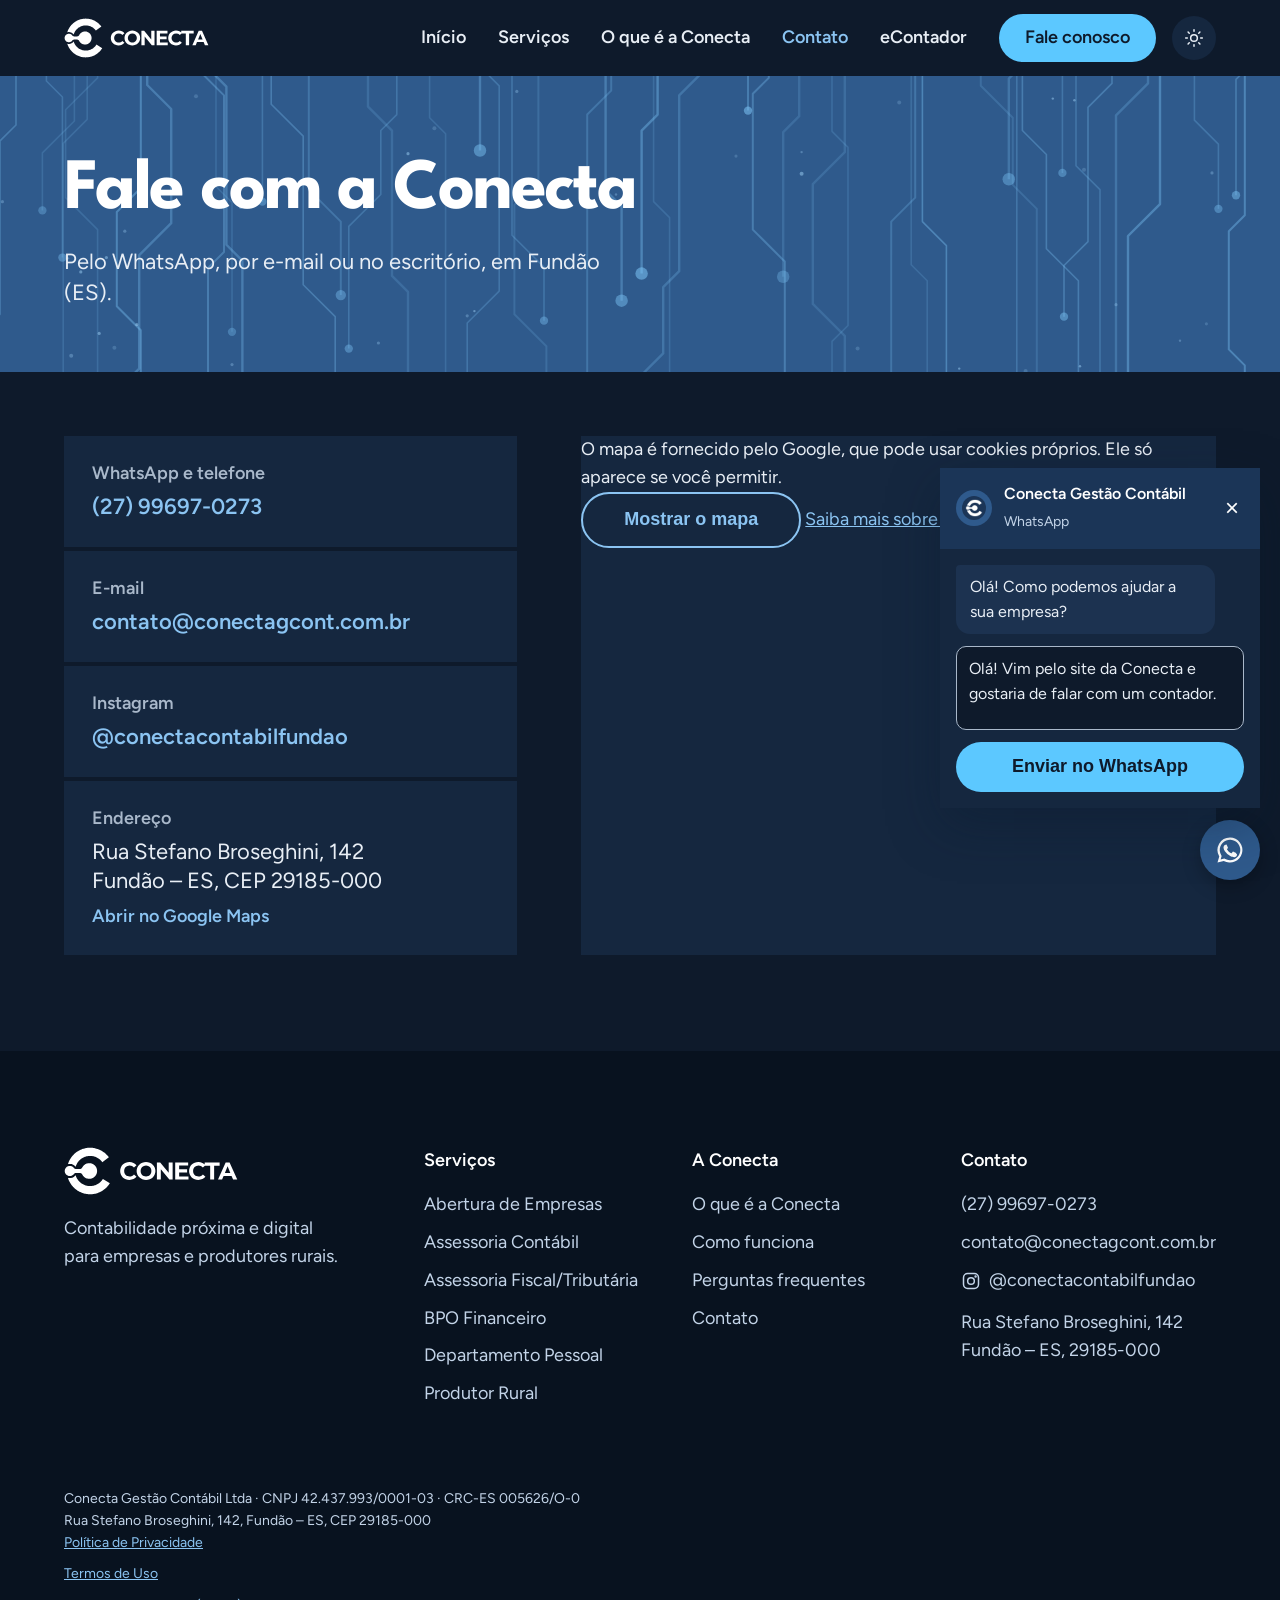
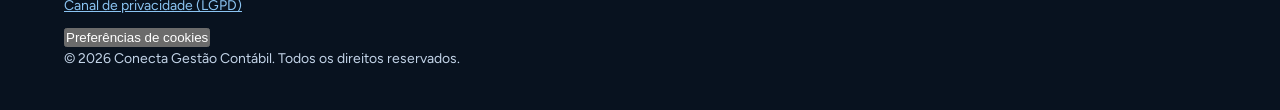
==== commit 234825cf: "docs: preenche razão social, CNPJ e registro no CRC-ES Co-Authored-By: Claude Opus 5.5 <noreply@anth" ====
--- a/pages/contato.html
+++ b/pages/contato.html
@@ -126,8 +126,7 @@
         </div>
       </div>
       <div class="rodape-fim">
-        <!-- TODO(Arthur): preencher razão social, CNPJ e registro no CRC-ES (o número do CRC é exigido na publicidade de organizações contábeis) -->
-        <p class="rodape-empresa"><span class="pendente">[RAZÃO SOCIAL]</span> · CNPJ <span class="pendente">[00.000.000/0000-00]</span> · CRC-ES <span class="pendente">[000000/O]</span><br>Rua Stefano Broseghini, 142, Fundão – ES, CEP 29185-000</p>
+        <p class="rodape-empresa">Conecta Gestão Contábil Ltda · CNPJ 42.437.993/0001-03 · CRC-ES 005626/O-0<br>Rua Stefano Broseghini, 142, Fundão – ES, CEP 29185-000</p>
         <ul class="rodape-legal">
           <li><a href="../pages/privacidade.html">Política de Privacidade</a></li>
           <li><a href="../pages/termos.html">Termos de Uso</a></li>
